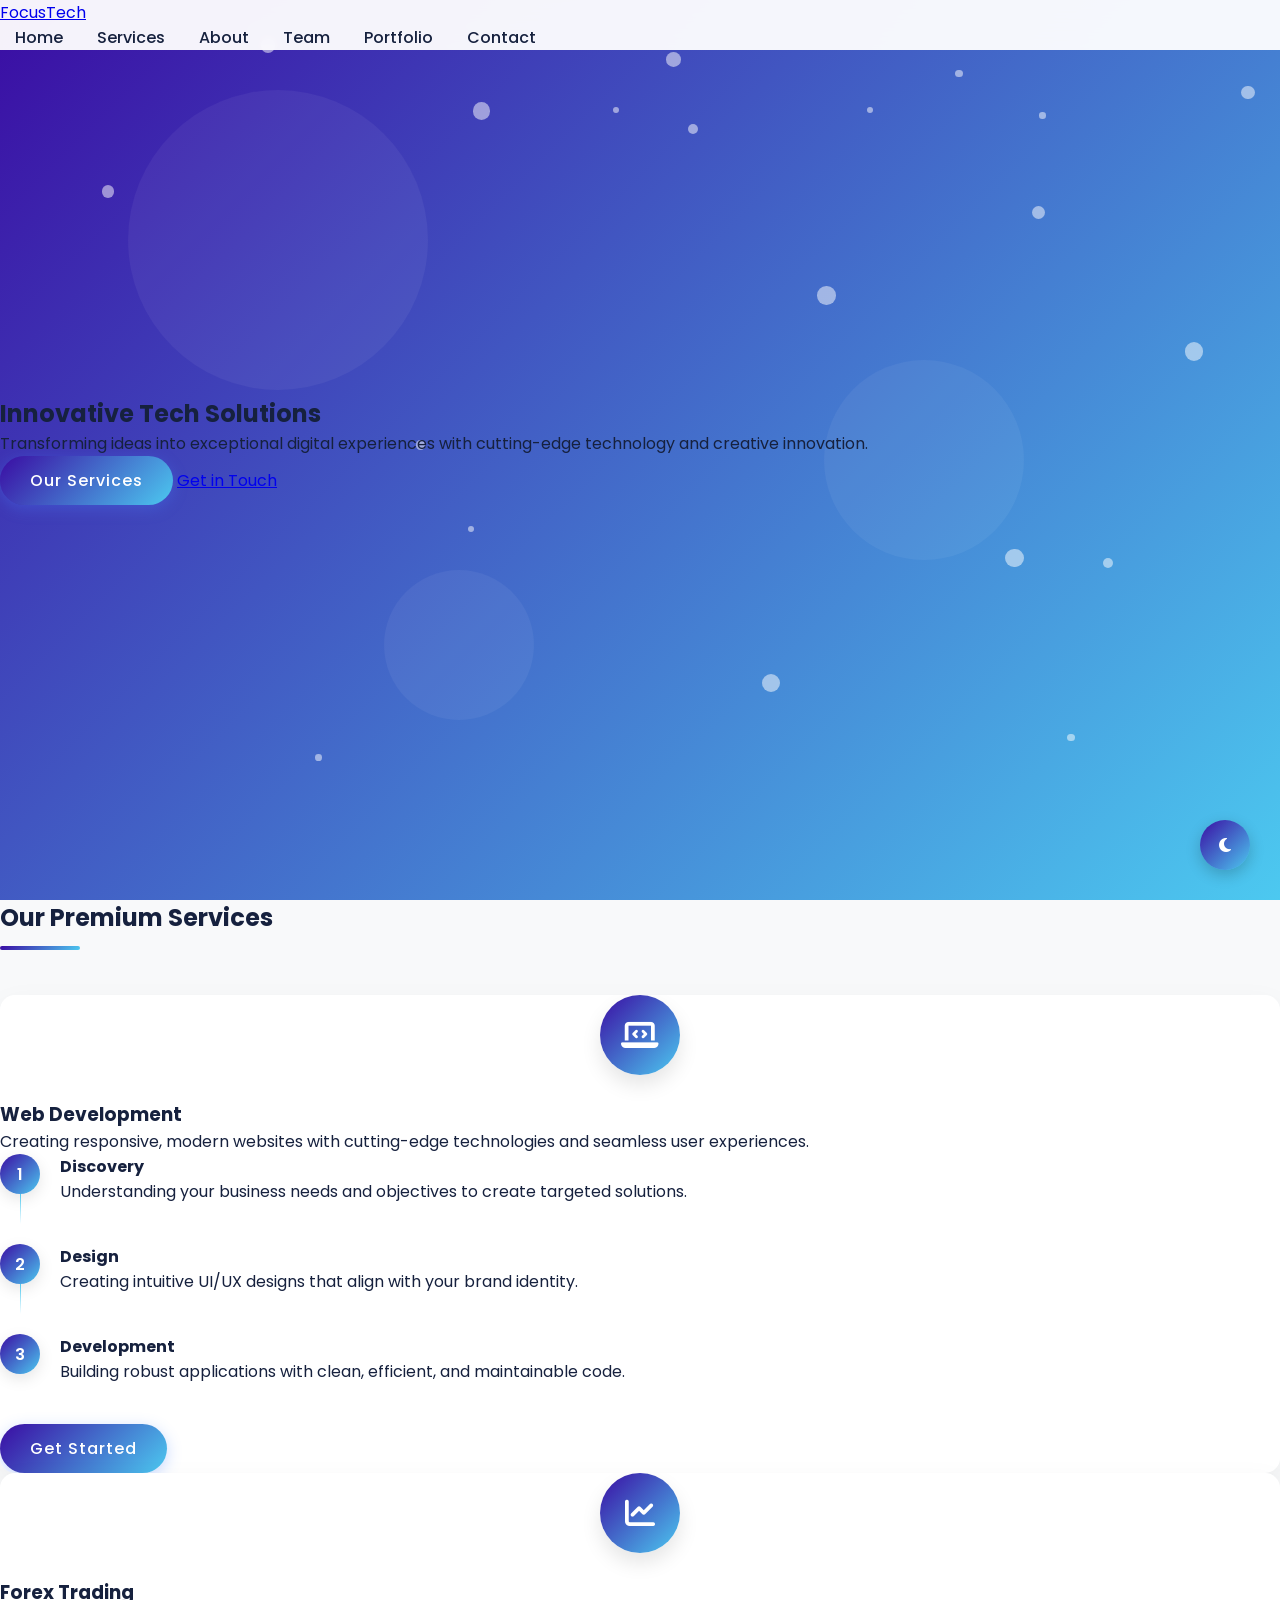
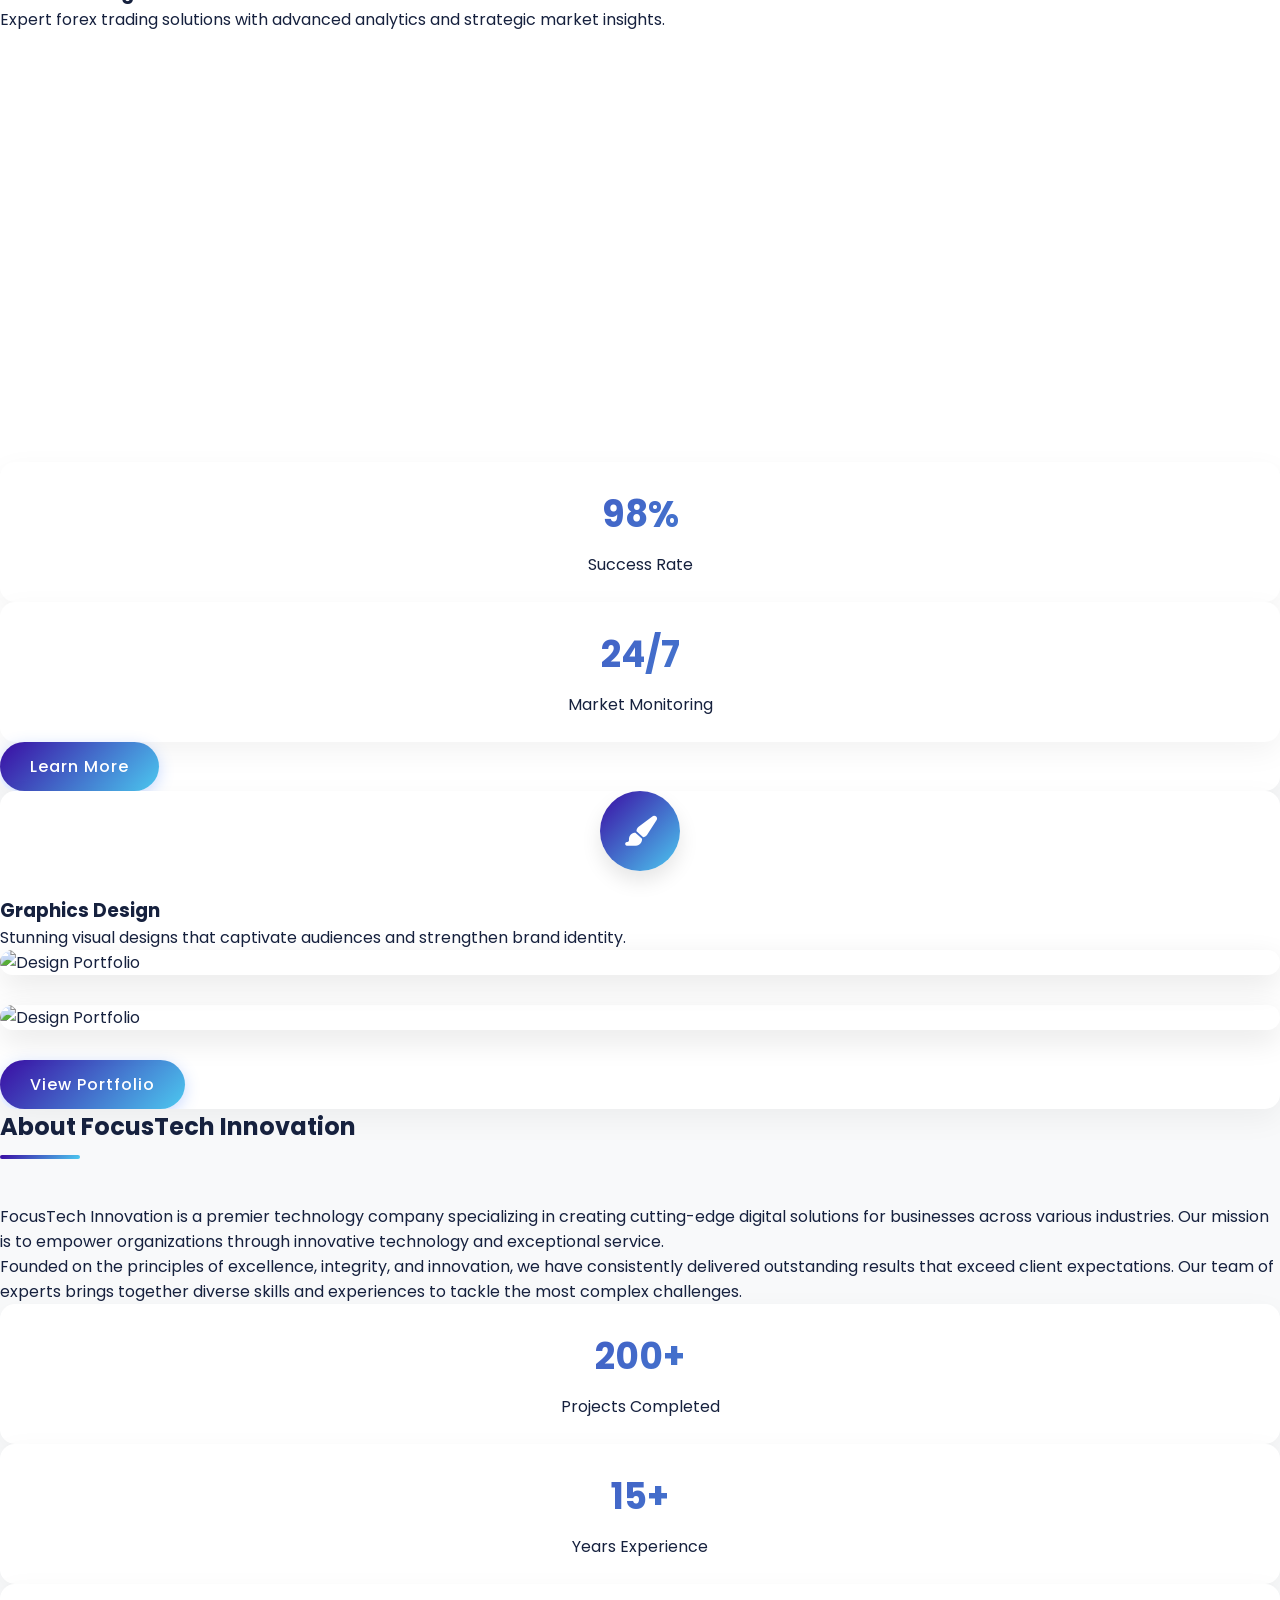
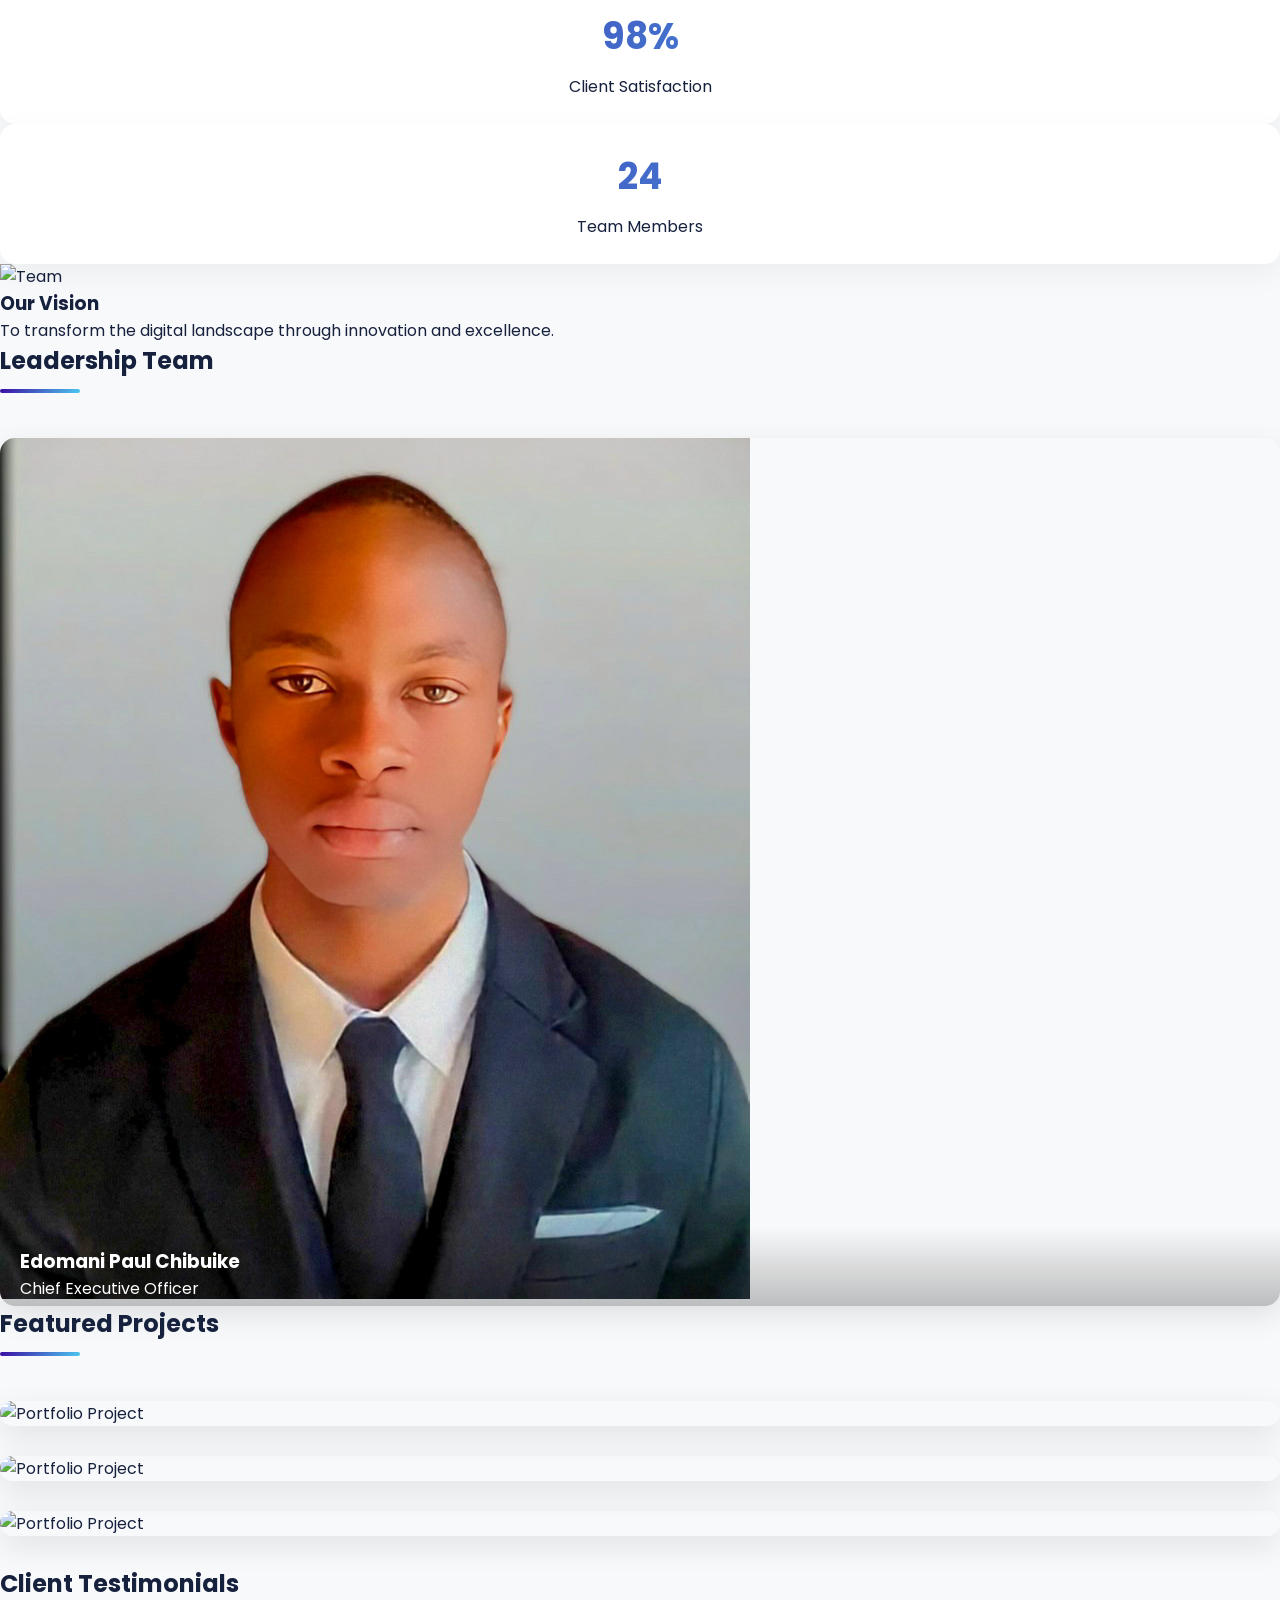
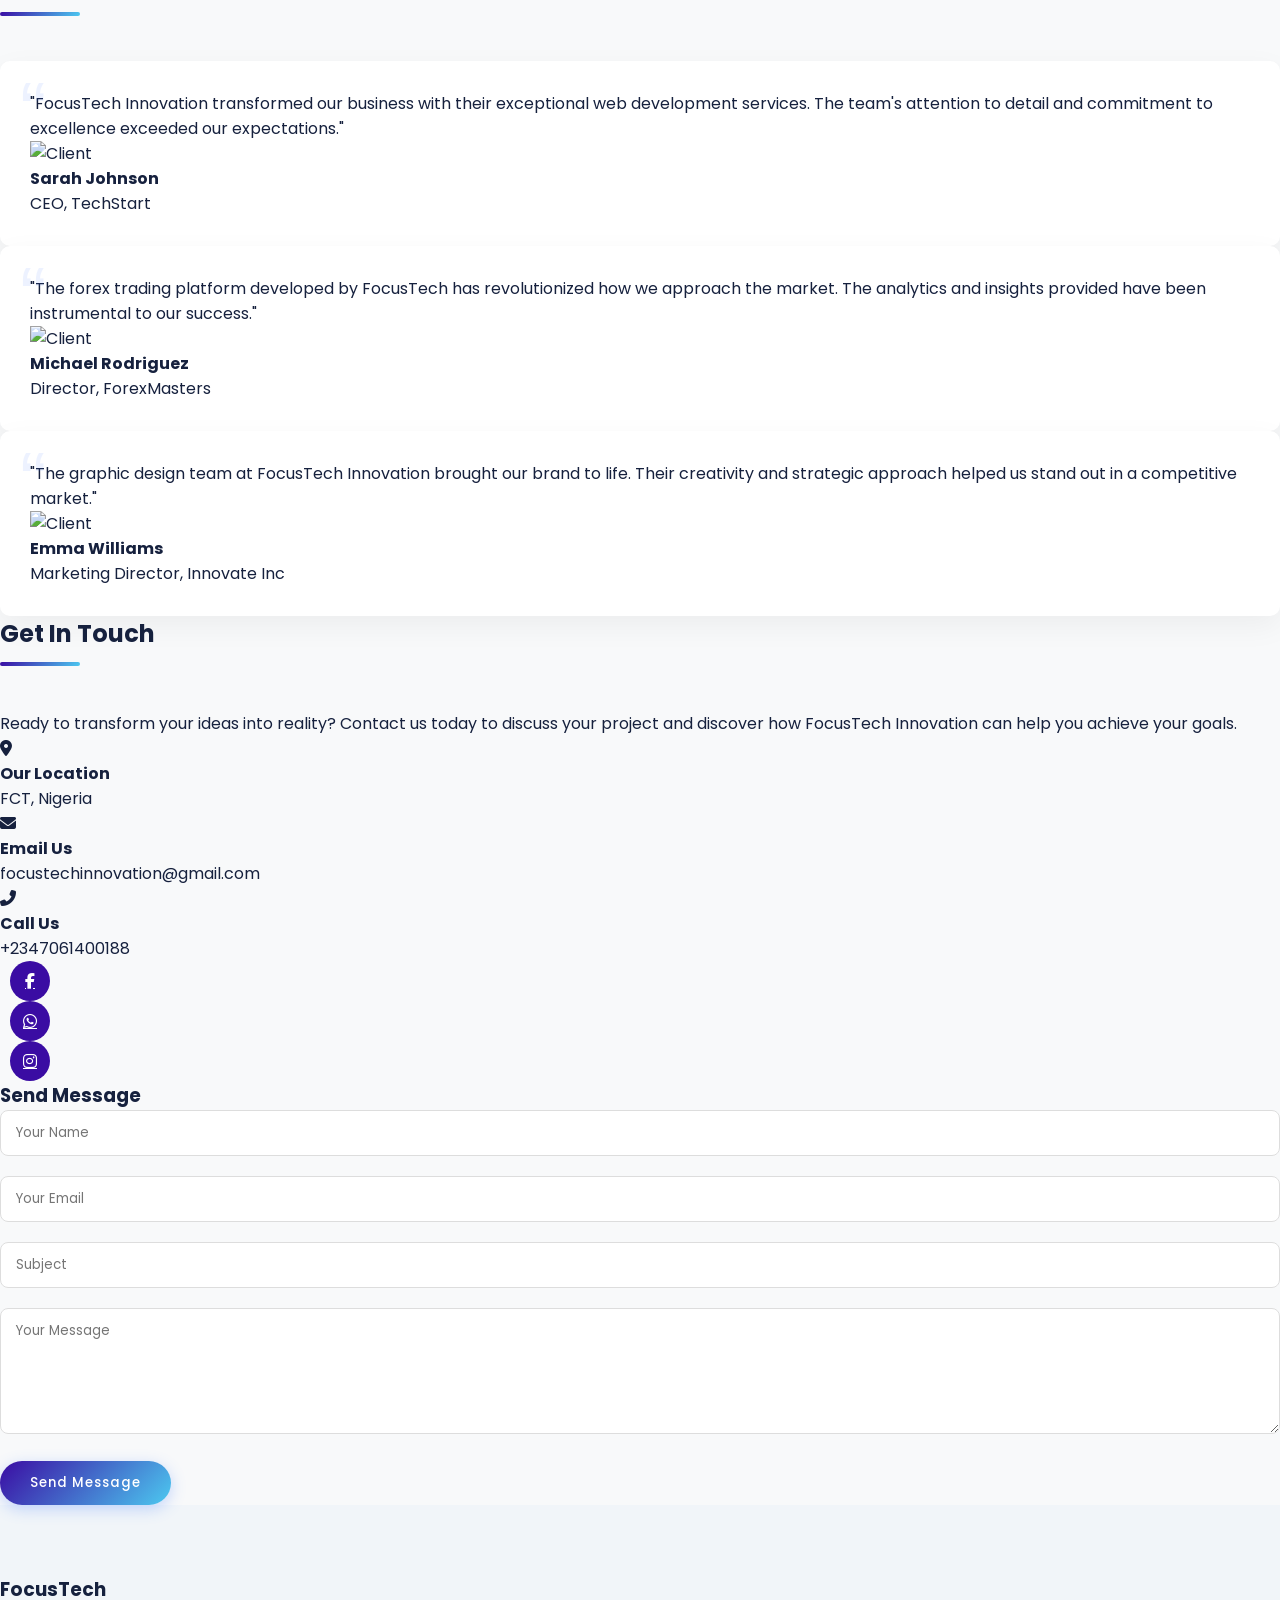
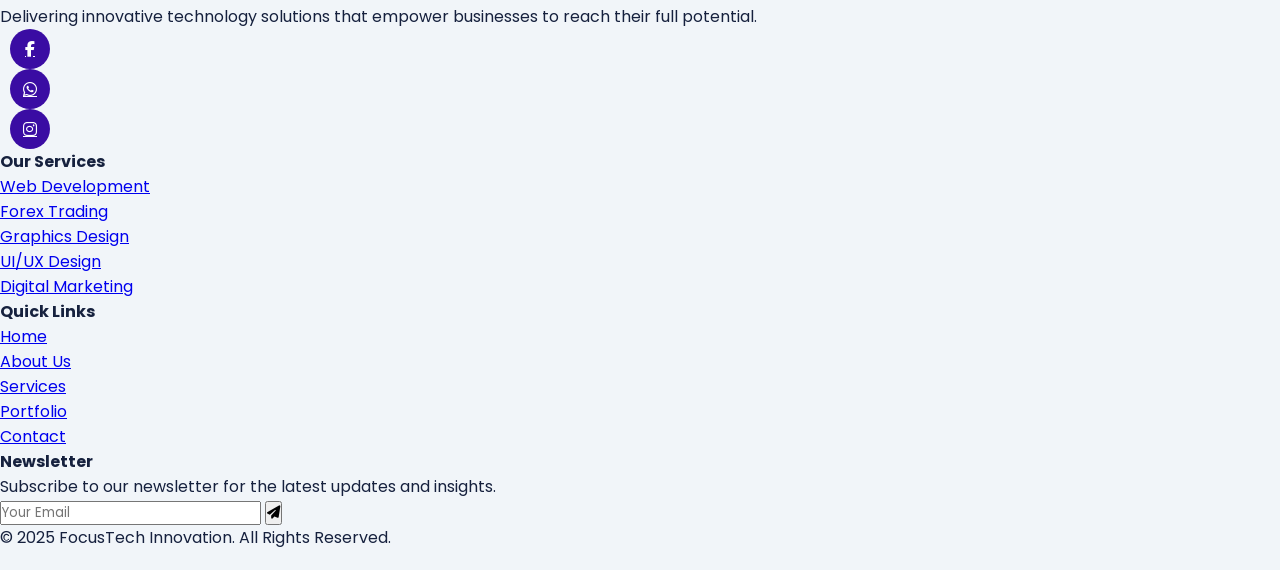
==== index.html @ 1fa25874 "Update index.html" ====
<!DOCTYPE html>
<html lang="en">
<head>
    <meta charset="UTF-8">
    <meta name="viewport" content="width=device-width, initial-scale=1.0">
    <title>FocusTech Innovation | Advanced Web Solutions | Forex Trading | Premium Graphics</title>
    <link href="https://cdn.jsdelivr.net/npm/tailwindcss@2.2.19/dist/tailwind.min.css" rel="stylesheet">
    <link rel="stylesheet" href="https://cdn.jsdelivr.net/npm/@fortawesome/fontawesome-free@6.4.0/css/all.min.css">
    <link rel="stylesheet" href="https://cdn.jsdelivr.net/npm/aos@2.3.4/dist/aos.css">
    <link href="https://fonts.googleapis.com/css2?family=Poppins:wght@300;400;500;600;700&display=swap" rel="stylesheet">
    <script src="https://cdn.jsdelivr.net/npm/chart.js"></script>
    <script src="https://cdn.jsdelivr.net/npm/gsap@3.12.1/dist/gsap.min.js"></script>
    <script src="https://cdn.jsdelivr.net/npm/gsap@3.12.1/dist/ScrollTrigger.min.js"></script>
    <script src="https://cdn.jsdelivr.net/npm/aos@2.3.4/dist/aos.js"></script>
    
     <script src="https://cdn.emailjs.com/dist/email.min.js"></script>
  <script>
    (function(){
      emailjs.init("VajKKCPMs4Bz3v3jl");
    })();
  </script>
  <script async src="https://www.googletagmanager.com/gtag/js?id=G-DD3Q2J3HVL"></script>
<script>
  window.dataLayer = window.dataLayer || [];
  function gtag(){dataLayer.push(arguments);}
  gtag('js', new Date());

  gtag('config', 'G-DD3Q2J3HVL');
</script>
   <script data-name="BMC-Widget" data-cfasync="false" src="https://cdnjs.buymeacoffee.com/1.0.0/widget.prod.min.js" data-id="CEOFocustech" data-description="Buy me a coffee!" data-message="I will really appreciate your cup of coffee" data-color="#FF5558FF" data-position="Right" data-x_margin="18" data-y_margin="15"></script>
    <style>
        :root {
            --primary-color: #3a0ca3;
            --secondary-color: #4cc9f0;
            --accent-color: #f72585;
            --dark-bg: #1a1a2e;
            --light-bg: #f8f9fa;
            --text-light: #f8f9fa;
            --text-dark: #16213e;
        }
        
        * {
            margin: 0;
            padding: 0;
            box-sizing: border-box;
            font-family: 'Poppins', sans-serif;
            scroll-behavior: smooth;
        }
        
        body {
            background-color: var(--light-bg);
            color: var(--text-dark);
            overflow-x: hidden;
        }
        
        .theme-dark {
            background-color: var(--dark-bg);
            color: var(--text-light);
        }

        .theme-dark .card {
            background-color: #232342;
            color: var(--text-light);
        }
        
        .theme-dark .navbar {
            background-color: rgba(26, 26, 46, 0.95);
        }
        
        .theme-dark .footer {
            background-color: #0f0f1a;
        }

        .navbar {
            background-color: rgba(255, 255, 255, 0.95);
            backdrop-filter: blur(10px);
            position: fixed;
            width: 100%;
            top: 0;
            z-index: 1000;
            transition: all 0.3s ease;
        }
        
        .navbar.scrolled {
            box-shadow: 0 5px 15px rgba(0, 0, 0, 0.1);
            padding: 0.5rem 0;
        }
        
        .nav-link {
            position: relative;
            text-decoration: none;
            color: inherit;
            margin: 0 15px;
            font-weight: 500;
            transition: all 0.3s ease;
        }
        
        .nav-link::after {
            content: '';
            position: absolute;
            width: 0;
            height: 2px;
            bottom: -5px;
            left: 0;
            background-color: var(--accent-color);
            transition: width 0.3s ease;
        }
        
        .nav-link:hover::after {
            width: 100%;
        }
        
        .hero {
            position: relative;
            height: 100vh;
            display: flex;
            align-items: center;
            overflow: hidden;
            background: linear-gradient(135deg, var(--primary-color), var(--secondary-color));
        }
        
        .hero-content {
            position: relative;
            z-index: 10;
        }
        
        .hero::before {
            content: '';
            position: absolute;
            top: 0;
            left: 0;
            width: 100%;
            height: 100%;
            background: url('https://images.unsplash.com/photo-1581472723648-909f4851d4ae?ixlib=rb-4.0.3&auto=format&fit=crop&w=1950&q=80') center/cover no-repeat;
            opacity: 0.2;
        }
        
        .hero-particles {
            position: absolute;
            width: 100%;
            height: 100%;
        }
        
        .particle {
            position: absolute;
            border-radius: 50%;
            background-color: rgba(255, 255, 255, 0.5);
            animation: float 15s infinite linear;
        }
        
        @keyframes float {
            0% { transform: translateY(0) translateX(0) rotate(0); }
            33% { transform: translateY(-100px) translateX(100px) rotate(120deg); }
            66% { transform: translateY(100px) translateX(-100px) rotate(240deg); }
            100% { transform: translateY(0) translateX(0) rotate(360deg); }
        }
        
        .btn-primary {
            background: linear-gradient(135deg, var(--primary-color), var(--secondary-color));
            color: white;
            padding: 12px 30px;
            border-radius: 30px;
            text-decoration: none;
            font-weight: 500;
            letter-spacing: 1px;
            transition: all 0.3s ease;
            display: inline-block;
            border: none;
            cursor: pointer;
            box-shadow: 0 4px 15px rgba(74, 128, 255, 0.3);
        }
        
        .btn-primary:hover {
            transform: translateY(-3px);
            box-shadow: 0 8px 20px rgba(74, 128, 255, 0.4);
        }
        
        .section-title {
            position: relative;
            margin-bottom: 60px;
            font-weight: 700;
        }
        
        .section-title::after {
            content: '';
            position: absolute;
            width: 80px;
            height: 4px;
            background: linear-gradient(135deg, var(--primary-color), var(--secondary-color));
            bottom: -15px;
            left: 0;
            border-radius: 2px;
        }
        
        .service-card {
            background: white;
            border-radius: 15px;
            overflow: hidden;
            transition: all 0.3s ease;
            box-shadow: 0 10px 30px rgba(0, 0, 0, 0.05);
            height: 100%;
        }
        
        .service-card:hover {
            transform: translateY(-10px);
            box-shadow: 0 15px 40px rgba(0, 0, 0, 0.1);
        }
        
        .service-icon {
            width: 80px;
            height: 80px;
            background: linear-gradient(135deg, var(--primary-color), var(--secondary-color));
            border-radius: 50%;
            display: flex;
            align-items: center;
            justify-content: center;
            margin: 0 auto;
            margin-bottom: 25px;
            color: white;
            font-size: 30px;
            box-shadow: 0 10px 20px rgba(0, 0, 0, 0.1);
        }
        
        .theme-dark .service-card {
            background: #232342;
            color: white;
        }
        
        .team-member {
            position: relative;
            border-radius: 15px;
            overflow: hidden;
            box-shadow: 0 10px 30px rgba(0, 0, 0, 0.1);
        }
        
        .team-details {
            position: absolute;
            bottom: 0;
            left: 0;
            width: 100%;
            padding: 20px;
            background: linear-gradient(to top, rgba(0, 0, 0, 0.8), transparent);
            color: white;
            transform: translateY(70%);
            transition: all 0.4s ease;
        }
        
        .team-member:hover .team-details {
            transform: translateY(0);
        }
        
        .testimonial {
            background: white;
            border-radius: 10px;
            padding: 30px;
            box-shadow: 0 10px 30px rgba(0, 0, 0, 0.05);
            position: relative;
            transition: all 0.3s ease;
        }
        
        .theme-dark .testimonial {
            background: #232342;
            color: white;
        }
        
        .testimonial:hover {
            transform: translateY(-5px);
            box-shadow: 0 15px 40px rgba(0, 0, 0, 0.1);
        }
        
        .testimonial::before {
            content: '\201C';
            position: absolute;
            top: 10px;
            left: 20px;
            font-size: 80px;
            color: rgba(74, 128, 255, 0.1);
            font-family: sans-serif;
            line-height: 1;
        }
        
        .contact-form input,
        .contact-form textarea {
            width: 100%;
            padding: 12px 15px;
            border: 1px solid #ddd;
            border-radius: 8px;
            margin-bottom: 20px;
            transition: all 0.3s ease;
        }
        
        .theme-dark .contact-form input,
        .theme-dark .contact-form textarea {
            background: #232342;
            border-color: #393963;
            color: var(--text-light);
        }
        
        .contact-form input:focus,
        .contact-form textarea:focus {
            border-color: var(--secondary-color);
            box-shadow: 0 0 0 3px rgba(74, 128, 255, 0.1);
            outline: none;
        }
        
        .footer {
            background-color: #f1f5f9;
            padding: 70px 0 20px;
        }
        
        .social-icon {
            width: 40px;
            height: 40px;
            border-radius: 50%;
            background: var(--primary-color);
            color: white;
            display: flex;
            align-items: center;
            justify-content: center;
            margin: 0 10px;
            transition: all 0.3s ease;
        }
        
        .social-icon:hover {
            transform: translateY(-3px);
            background: var(--secondary-color);
        }
        
        .chart-container {
            position: relative;
            height: 400px;
            width: 100%;
            margin-bottom: 30px;
        }
        
        .stat-card {
            background: white;
            border-radius: 15px;
            padding: 25px;
            text-align: center;
            box-shadow: 0 10px 30px rgba(0, 0, 0, 0.05);
            transition: all 0.3s ease;
        }
        
        .theme-dark .stat-card {
            background: #232342;
            color: white;
        }
        
        .stat-card:hover {
            transform: translateY(-5px);
            box-shadow: 0 15px 40px rgba(0, 0, 0, 0.1);
        }
        
        .stat-number {
            font-size: 36px;
            font-weight: 700;
            margin-bottom: 10px;
            background: linear-gradient(135deg, var(--primary-color), var(--secondary-color));
            -webkit-background-clip: text;
            color: transparent;
        }
        
        .portfolio-item {
            position: relative;
            overflow: hidden;
            border-radius: 15px;
            margin-bottom: 30px;
            box-shadow: 0 10px 30px rgba(0, 0, 0, 0.1);
        }
        
        .portfolio-overlay {
            position: absolute;
            top: 0;
            left: 0;
            width: 100%;
            height: 100%;
            background: rgba(58, 12, 163, 0.85);
            display: flex;
            align-items: center;
            justify-content: center;
            flex-direction: column;
            opacity: 0;
            transition: all 0.4s ease;
        }
        
        .portfolio-item:hover .portfolio-overlay {
            opacity: 1;
        }
        
        .portfolio-item img {
            transition: all 0.4s ease;
        }
        
        .portfolio-item:hover img {
            transform: scale(1.1);
        }
        
        .theme-toggle {
            position: fixed;
            bottom: 30px;
            right: 30px;
            width: 50px;
            height: 50px;
            border-radius: 50%;
            background: linear-gradient(135deg, var(--primary-color), var(--secondary-color));
            display: flex;
            align-items: center;
            justify-content: center;
            color: white;
            cursor: pointer;
            box-shadow: 0 5px 15px rgba(0, 0, 0, 0.2);
            z-index: 100;
            transition: all 0.3s ease;
        }
        
        .theme-toggle:hover {
            transform: scale(1.1);
        }
        
        .progress-container {
            width: 100%;
            height: 3px;
            background: transparent;
            position: fixed;
            top: 0;
            z-index: 1001;
        }
        
        .progress-bar {
            height: 3px;
            background: linear-gradient(90deg, var(--primary-color), var(--accent-color));
            width: 0%;
        }
        
        .mobile-menu-btn {
            display: none;
            flex-direction: column;
            cursor: pointer;
            z-index: 1001;
        }
        
        .bar {
            width: 25px;
            height: 3px;
            background-color: var(--text-dark);
            margin: 3px 0;
            transition: all 0.3s ease;
        }
        
        .theme-dark .bar {
            background-color: var(--text-light);
        }
        
        @media (max-width: 768px) {
            .mobile-menu-btn {
                display: flex;
            }
            
            .navbar-menu {
                position: fixed;
                top: 0;
                right: -100%;
                width: 80%;
                height: 100vh;
                background-color: white;
                flex-direction: column;
                align-items: flex-start;
                padding: 100px 30px;
                transition: all 0.4s ease;
                box-shadow: -5px 0 15px rgba(0, 0, 0, 0.1);
            }
            
            .theme-dark .navbar-menu {
                background-color: #1a1a2e;
            }
            
            .navbar-menu.active {
                right: 0;
            }
            
            .nav-link {
                margin: 15px 0;
            }
            
            .mobile-menu-btn.active .bar:nth-child(1) {
                transform: translateY(9px) rotate(45deg);
            }
            
            .mobile-menu-btn.active .bar:nth-child(2) {
                opacity: 0;
            }
            
            .mobile-menu-btn.active .bar:nth-child(3) {
                transform: translateY(-9px) rotate(-45deg);
            }
        }
        
        .process-step {
            position: relative;
            padding-left: 60px;
            margin-bottom: 40px;
        }
        
        .step-number {
            position: absolute;
            left: 0;
            top: 0;
            width: 40px;
            height: 40px;
            background: linear-gradient(135deg, var(--primary-color), var(--secondary-color));
            border-radius: 50%;
            display: flex;
            align-items: center;
            justify-content: center;
            color: white;
            font-weight: 600;
            box-shadow: 0 5px 15px rgba(0, 0, 0, 0.1);
        }
        
        .process-step::after {
            content: '';
            position: absolute;
            left: 20px;
            top: 40px;
            height: calc(100% - 20px);
            width: 1px;
            background: linear-gradient(to bottom, var(--secondary-color), transparent);
        }
        
        .process-step:last-child::after {
            display: none;
        }
        
        .animated-bg {
            position: absolute;
            top: 0;
            left: 0;
            width: 100%;
            height: 100%;
            overflow: hidden;
            z-index: 1;
        }
        
        .circle {
            position: absolute;
            border-radius: 50%;
            background: rgba(255, 255, 255, 0.05);
            animation: move 25s infinite alternate;
        }
        
        @keyframes move {
            0% { transform: translate(0, 0); }
            100% { transform: translate(100px, -100px); }
        }
        
        .typed-cursor {
            opacity: 1;
            animation: typedjsBlink 0.7s infinite;
        }
        
        @keyframes typedjsBlink {
            50% { opacity: 0.0; }
        }
    </style>
</head>
<body>
    <div class="progress-container">
        <div class="progress-bar" id="progress-bar"></div>
    </div>
    
    <nav class="navbar py-4">
        <div class="container mx-auto flex justify-between items-center px-4">
            <a href="#" class="text-3xl font-bold flex items-center">
                <span class="text-primary-color">Focus</span><span class="text-accent-color">Tech</span>
            </a>
            
            <div class="mobile-menu-btn">
                <div class="bar"></div>
                <div class="bar"></div>
                <div class="bar"></div>
            </div>
            
            <div class="navbar-menu flex items-center">
                <a href="#home" class="nav-link">Home</a>
                <a href="#services" class="nav-link">Services</a>
                <a href="#about" class="nav-link">About</a>
                <a href="#team" class="nav-link">Team</a>
                <a href="#portfolio" class="nav-link">Portfolio</a>
                <a href="#contact" class="nav-link">Contact</a>
            </div>
        </div>
    </nav>
    
    <section id="home" class="hero">
        <div class="animated-bg">
            <div class="circle" style="width: 300px; height: 300px; top: 10%; left: 10%;"></div>
            <div class="circle" style="width: 200px; height: 200px; top: 40%; right: 20%;"></div>
            <div class="circle" style="width: 150px; height: 150px; bottom: 20%; left: 30%;"></div>
        </div>
        
        <div class="hero-particles" id="particles"></div>
        
        <div class="container mx-auto px-4">
            <div class="hero-content">
                <h1 class="text-5xl md:text-7xl font-bold text-white mb-6" data-aos="fade-up">
                    <span id="typed-text">Innovative Tech Solutions</span>
                </h1>
                <p class="text-xl md:text-2xl text-white mb-8 max-w-xl" data-aos="fade-up" data-aos-delay="200">
                    Transforming ideas into exceptional digital experiences with cutting-edge technology and creative innovation.
                </p>
                <div data-aos="fade-up" data-aos-delay="400">
                    <a href="#services" class="btn-primary mr-4">Our Services</a>
                    <a href="#contact" class="text-white underline">Get in Touch</a>
                </div>
            </div>
        </div>
    </section>
    
    <section id="services" class="py-20">
        <div class="container mx-auto px-4">
            <h2 class="section-title text-3xl md:text-4xl" data-aos="fade-up">Our Premium Services</h2>
            
            <div class="grid grid-cols-1 md:grid-cols-3 gap-8 mt-12">
                <div class="service-card p-8" data-aos="fade-up">
                    <div class="service-icon">
                        <i class="fas fa-laptop-code"></i>
                    </div>
                    <h3 class="text-2xl font-semibold mb-4 text-center">Web Development</h3>
                    <p class="text-gray-600 mb-6 text-center">Creating responsive, modern websites with cutting-edge technologies and seamless user experiences.</p>
                    
                    <div class="process-steps mt-8">
                        <div class="process-step">
                            <div class="step-number">1</div>
                            <h4 class="text-xl font-medium mb-2">Discovery</h4>
                            <p class="text-gray-600">Understanding your business needs and objectives to create targeted solutions.</p>
                        </div>
                        
                        <div class="process-step">
                            <div class="step-number">2</div>
                            <h4 class="text-xl font-medium mb-2">Design</h4>
                            <p class="text-gray-600">Creating intuitive UI/UX designs that align with your brand identity.</p>
                        </div>
                        
                        <div class="process-step">
                            <div class="step-number">3</div>
                            <h4 class="text-xl font-medium mb-2">Development</h4>
                            <p class="text-gray-600">Building robust applications with clean, efficient, and maintainable code.</p>
                        </div>
                    </div>
                    
                    <div class="mt-8 text-center">
                        <a href="#contact" class="btn-primary">Get Started</a>
                    </div>
                </div>
                
                <div class="service-card p-8" data-aos="fade-up" data-aos-delay="200">
                    <div class="service-icon">
                        <i class="fas fa-chart-line"></i>
                    </div>
                    <h3 class="text-2xl font-semibold mb-4 text-center">Forex Trading</h3>
                    <p class="text-gray-600 mb-6 text-center">Expert forex trading solutions with advanced analytics and strategic market insights.</p>
                    
                    <div class="chart-container">
                        <canvas id="forexChart"></canvas>
                    </div>
                    
                    <div class="grid grid-cols-2 gap-4 mt-6 mb-8">
                        <div class="stat-card">
                            <div class="stat-number">98%</div>
                            <p class="text-gray-600">Success Rate</p>
                        </div>
                        
                        <div class="stat-card">
                            <div class="stat-number">24/7</div>
                            <p class="text-gray-600">Market Monitoring</p>
                        </div>
                    </div>
                    
                    <div class="mt-8 text-center">
                        <a href="#contact" class="btn-primary">Learn More</a>
                    </div>
                </div>
                
                <div class="service-card p-8" data-aos="fade-up" data-aos-delay="400">
                    <div class="service-icon">
                        <i class="fas fa-paint-brush"></i>
                    </div>
                    <h3 class="text-2xl font-semibold mb-4 text-center">Graphics Design</h3>
                    <p class="text-gray-600 mb-6 text-center">Stunning visual designs that captivate audiences and strengthen brand identity.</p>
                    
                    <div class="grid grid-cols-2 gap-4 mt-8">
                        <div class="portfolio-item">
                            <img src="https://images.unsplash.com/photo-1561070791-2526d30994b5?ixlib=rb-4.0.3&auto=format&fit=crop&w=800&q=80" alt="Design Portfolio" class="w-full h-40 object-cover">
                            <div class="portfolio-overlay">
                                <h4 class="text-white font-semibold">Brand Identity</h4>
                            </div>
                        </div>
                        
                        <div class="portfolio-item">
                            <img src="https://images.unsplash.com/photo-1626785774573-4b799315345d?ixlib=rb-4.0.3&auto=format&fit=crop&w=800&q=80" alt="Design Portfolio" class="w-full h-40 object-cover">
                            <div class="portfolio-overlay">
                                <h4 class="text-white font-semibold">UI/UX Design</h4>
                            </div>
                        </div>
                    </div>
                    
                    <div class="mt-8 text-center">
                        <a href="#contact" class="btn-primary">View Portfolio</a>
                    </div>
                </div>
            </div>
        </div>
    </section>
    
    <section id="about" class="py-20 bg-gray-50">
        <div class="container mx-auto px-4">
            <div class="grid grid-cols-1 md:grid-cols-2 gap-12 items-center">
                <div data-aos="fade-right">
                    <h2 class="section-title text-3xl md:text-4xl">About FocusTech Innovation</h2>
                    <p class="text-gray-600 my-6">
                        FocusTech Innovation is a premier technology company specializing in creating cutting-edge digital solutions for businesses across various industries. Our mission is to empower organizations through innovative technology and exceptional service.
                    </p>
                    <p class="text-gray-600 mb-6">
                        Founded on the principles of excellence, integrity, and innovation, we have consistently delivered outstanding results that exceed client expectations. Our team of experts brings together diverse skills and experiences to tackle the most complex challenges.
                    </p>
                    
                    <div class="grid grid-cols-2 gap-4 mt-8">
                        <div class="stat-card">
                            <div class="stat-number">200+</div>
                            <p class="text-gray-600">Projects Completed</p>
                        </div>
                        
                        <div class="stat-card">
                            <div class="stat-number">15+</div>
                            <p class="text-gray-600">Years Experience</p>
                        </div>
                        
                        <div class="stat-card">
                            <div class="stat-number">98%</div>
                            <p class="text-gray-600">Client Satisfaction</p>
                        </div>
                        
                        <div class="stat-card">
                            <div class="stat-number">24</div>
                            <p class="text-gray-600">Team Members</p>
                        </div>
                    </div>
                </div>
                
                <div class="relative" data-aos="fade-up">
                    <img src="https://images.unsplash.com/photo-1522071820081-009f0129c71c?ixlib=rb-4.0.3&auto=format&fit=crop&w=1950&q=80" alt="Team" class="rounded-lg shadow-xl w-full h-auto">
                    <div class="absolute -bottom-10 -left-10 bg-white p-6 rounded-lg shadow-lg" data-aos="fade-up" data-aos-delay="300">
                        <h3 class="text-2xl font-bold mb-2">Our Vision</h3>
                        <p class="text-gray-600">To transform the digital landscape through innovation and excellence.</p>
                    </div>
                </div>
            </div>
        </div>
    </section>
    <section id="team" class="py-20">
        <div class="container mx-auto px-4">
            <h2 class="section-title text-3xl md:text-4xl" data-aos="fade-up">Leadership Team</h2>
            
            <div class="mt-12 flex justify-center">
                <div class="team-member w-full max-w-sm" data-aos="fade-up">
                    <img src="ceo.jpg" alt="CEO" class="w-full h-auto">
                    <div class="team-details">
                        <h3 class="text-2xl font-bold">Edomani Paul Chibuike</h3>
                        <p class="text-lg text-gray-200 mb-4">Chief Executive Officer</p>
                        <p class="mb-4">
                            With over 15 years of experience in technology and business leadership, Edomani has led FocusTech Innovation to become an industry leader in tech solutions.
                        </p>
                        <div class="flex">
                            <a href="#" class="social-icon mr-3"><i class="fab fa-linkedin-in"></i></a>
                            <a href="#" class="social-icon mr-3"><i class="fab fa-twitter"></i></a>
                            <a href="#" class="social-icon"><i class="fas fa-envelope"></i></a>
                        </div>
                    </div>
                </div>
            </div>
        </div>
    </section>
    
    <section id="portfolio" class="py-20 bg-gray-50">
        <div class="container mx-auto px-4">
            <h2 class="section-title text-3xl md:text-4xl" data-aos="fade-up">Featured Projects</h2>
            
            <div class="grid grid-cols-1 md:grid-cols-3 gap-6 mt-12">
                <div class="portfolio-item" data-aos="fade-up">
                    <img src="https://images.unsplash.com/photo-1551650975-87deedd944c3?ixlib=rb-4.0.3&auto=format&fit=crop&w=1950&q=80" alt="Portfolio Project" class="w-full h-64 object-cover">
                    <div class="portfolio-overlay">
                        <h3 class="text-white text-2xl font-bold mb-2">E-Commerce Platform</h3>
                        <p class="text-white mb-4">Modern shopping experience with advanced features</p>
                        <a href="#" class="bg-white text-primary-color py-2 px-4 rounded-full">View Project</a>
                    </div>
                </div>
                
                <div class="portfolio-item" data-aos="fade-up" data-aos-delay="200">
                    <img src="https://images.unsplash.com/photo-1533750516457-a7f992034fec?ixlib=rb-4.0.3&auto=format&fit=crop&w=1950&q=80" alt="Portfolio Project" class="w-full h-64 object-cover">
                    <div class="portfolio-overlay">
                        <h3 class="text-white text-2xl font-bold mb-2">Forex Trading App</h3>
                        <p class="text-white mb-4">Real-time trading platform with analytics</p>
                        <a href="https://focus-forex.onrender.com" class="bg-white text-primary-color py-2 px-4 rounded-full">View Project</a>
                    </div>
                </div>
                
                <div class="portfolio-item" data-aos="fade-up" data-aos-delay="400">
                    <img src="https://images.unsplash.com/photo-1542744095-fcf48d80b0fd?ixlib=rb-4.0.3&auto=format&fit=crop&w=1950&q=80" alt="Portfolio Project" class="w-full h-64 object-cover">
                    <div class="portfolio-overlay">
                        <h3 class="text-white text-2xl font-bold mb-2">Brand Identity</h3>
                        <p class="text-white mb-4">Complete branding for tech startup</p>
                        <a href="#" class="bg-white text-primary-color py-2 px-4 rounded-full">View Project</a>
                    </div>
                </div>
            </div>
        </div>
    </section>
    
    <section id="testimonials" class="py-20">
        <div class="container mx-auto px-4">
            <h2 class="section-title text-3xl md:text-4xl" data-aos="fade-up">Client Testimonials</h2>
            
            <div class="grid grid-cols-1 md:grid-cols-3 gap-8 mt-12">
                <div class="testimonial" data-aos="fade-up">
                    <p class="text-gray-600 mb-6">
                        "FocusTech Innovation transformed our business with their exceptional web development services. The team's attention to detail and commitment to excellence exceeded our expectations."
                    </p>
                    <div class="flex items-center">
                        <img src="https://images.unsplash.com/photo-1494790108377-be9c29b29330?ixlib=rb-4.0.3&auto=format&fit=crop&w=100&q=80" alt="Client" class="w-12 h-12 rounded-full mr-4">
                        <div>
                            <h4 class="font-semibold">Sarah Johnson</h4>
                            <p class="text-gray-600">CEO, TechStart</p>
                        </div>
                    </div>
                </div>
                
                <div class="testimonial" data-aos="fade-up" data-aos-delay="200">
                    <p class="text-gray-600 mb-6">
                        "The forex trading platform developed by FocusTech has revolutionized how we approach the market. The analytics and insights provided have been instrumental to our success."
                    </p>
                    <div class="flex items-center">
                        <img src="https://images.unsplash.com/photo-1560250097-0b93528c311a?ixlib=rb-4.0.3&auto=format&fit=crop&w=100&q=80" alt="Client" class="w-12 h-12 rounded-full mr-4">
                        <div>
                            <h4 class="font-semibold">Michael Rodriguez</h4>
                            <p class="text-gray-600">Director, ForexMasters</p>
                        </div>
                    </div>
                </div>
                
                <div class="testimonial" data-aos="fade-up" data-aos-delay="400">
                    <p class="text-gray-600 mb-6">
                        "The graphic design team at FocusTech Innovation brought our brand to life. Their creativity and strategic approach helped us stand out in a competitive market."
                    </p>
                    <div class="flex items-center">
                        <img src="https://images.unsplash.com/photo-1573497019940-1c28c88b4f3e?ixlib=rb-4.0.3&auto=format&fit=crop&w=100&q=80" alt="Client" class="w-12 h-12 rounded-full mr-4">
                        <div>
                            <h4 class="font-semibold">Emma Williams</h4>
                            <p class="text-gray-600">Marketing Director, Innovate Inc</p>
                        </div>
                    </div>
                </div>
            </div>
        </div>
    </section>
    <section id="contact" class="py-20 bg-gray-50">
        <div class="container mx-auto px-4">
            <div class="grid grid-cols-1 md:grid-cols-2 gap-12">
                <div data-aos="fade-right">
                    <h2 class="section-title text-3xl md:text-4xl">Get In Touch</h2>
                    <p class="text-gray-600 my-6">
                        Ready to transform your ideas into reality? Contact us today to discuss your project and discover how FocusTech Innovation can help you achieve your goals.
                    </p>
                    
                    <div class="flex items-center mb-6">
                        <div class="w-12 h-12 rounded-full bg-primary-color flex items-center justify-center mr-4">
                            <i class="fas fa-map-marker-alt text-white"></i>
                        </div>
                        <div>
                            <h4 class="font-semibold">Our Location</h4>
                            <p class="text-gray-600">FCT, Nigeria</p>
                        </div>
                    </div>
                    
                    <div class="flex items-center mb-6">
                        <div class="w-12 h-12 rounded-full bg-primary-color flex items-center justify-center mr-4">
                            <i class="fas fa-envelope text-white"></i>
                        </div>
                        <div>
                            <h4 class="font-semibold">Email Us</h4>
                            <p class="text-gray-600">focustechinnovation@gmail.com</p>
                        </div>
                    </div>
                    
                    <div class="flex items-center mb-6">
                        <div class="w-12 h-12 rounded-full bg-primary-color flex items-center justify-center mr-4">
                            <i class="fas fa-phone-alt text-white"></i>
                        </div>
                        <div>
                            <h4 class="font-semibold">Call Us</h4>
                            <p class="text-gray-600">+2347061400188</p>
                        </div>
                    </div>
                    
                    <div class="flex mt-8">
                        <a href="https://www.facebook.com/profile.php?id=61563183089843" class="social-icon mr-4"><i class="fab fa-facebook-f"></i></a>
                  
                        <a href="https://wa.me/+2347061400188?text=Hello%20Sir%2C%20I%27m%20chatting%20from%20your%20Company%20Website%20Can%20you%20please%20provide%20more%20details%3F" class="social-icon mr-4"><i class="fa-brands fa-whatsapp"></i></a>
                        <a href="https://www.instagram.com/focuskid19?r=nametag" class="social-icon"><i class="fab fa-instagram"></i></a>
                    </div>
                </div>
                
                <div data-aos="fade-up">
                    <form id="contact-form" class="contact-form bg-white rounded-lg p-8 shadow-lg">
                        <h3 class="text-2xl font-semibold mb-6">Send Message</h3>
                        
                        <div class="mb-4">
                            <input type="text" placeholder="Your Name" required id="name" name="name" class="contact-input">
                        </div>
                        
                        <div class="mb-4">
                            <input type="email" placeholder="Your Email" required id="email" name="email" class="contact-input">
                        </div>
                        
                        <div class="mb-4">
                            <input type="text" placeholder="Subject" id="subject" name="subject"class="contact-input">
                        </div>
                        
                        <div class="mb-4">
                            <textarea rows="5" placeholder="Your Message" required id="message" name="message" class="contact-input"></textarea>
                        </div>
                        
                        <button type="submit" class="btn-primary w-full">Send Message</button>
                    </form>
                </div>
            </div>
        </div>
    </section>
    
    <footer class="footer">
        <div class="container mx-auto px-4">
            <div class="grid grid-cols-1 md:grid-cols-4 gap-8">
                <div>
                    <h3 class="text-2xl font-bold mb-6">FocusTech</h3>
                    <p class="text-gray-600 mb-6">
                        Delivering innovative technology solutions that empower businesses to reach their full potential.
                    </p>
                   <div class="flex mt-8">
                        <a href="https://www.facebook.com/profile.php?id=61563183089843" class="social-icon mr-4"><i class="fab fa-facebook-f"></i></a>
                  
                        <a href="https://wa.me/+2347061400188?text=Hello%20Sir%2C%20I%27m%20chatting%20from%20your%20Company%20Website%20Can%20you%20please%20provide%20more%20details%3F" class="social-icon mr-4"><i class="fa-brands fa-whatsapp"></i></a>
                        <a href="https://www.instagram.com/focuskid19?r=nametag" class="social-icon"><i class="fab fa-instagram"></i></a>
                    </div>
                </div>
                
                <div>
                    <h4 class="text-xl font-semibold mb-6">Our Services</h4>
                    <ul>
                        <li class="mb-3"><a href="#" class="text-gray-600 hover:text-accent-color transition-colors">Web Development</a></li>
                        <li class="mb-3"><a href="#" class="text-gray-600 hover:text-accent-color transition-colors">Forex Trading</a></li>
                        <li class="mb-3"><a href="#" class="text-gray-600 hover:text-accent-color transition-colors">Graphics Design</a></li>
                        <li class="mb-3"><a href="#" class="text-gray-600 hover:text-accent-color transition-colors">UI/UX Design</a></li>
                        <li><a href="#" class="text-gray-600 hover:text-accent-color transition-colors">Digital Marketing</a></li>
                    </ul>
                </div>
                
                <div>
                    <h4 class="text-xl font-semibold mb-6">Quick Links</h4>
                    <ul>
                        <li class="mb-3"><a href="#home" class="text-gray-600 hover:text-accent-color transition-colors">Home</a></li>
                        <li class="mb-3"><a href="#about" class="text-gray-600 hover:text-accent-color transition-colors">About Us</a></li>
                        <li class="mb-3"><a href="#services" class="text-gray-600 hover:text-accent-color transition-colors">Services</a></li>
                        <li class="mb-3"><a href="#portfolio" class="text-gray-600 hover:text-accent-color transition-colors">Portfolio</a></li>
                        <li><a href="#contact" class="text-gray-600 hover:text-accent-color transition-colors">Contact</a></li>
                    </ul>
                </div>
                
                <div>
                    <h4 class="text-xl font-semibold mb-6">Newsletter</h4>
                    <p class="text-gray-600 mb-6">Subscribe to our newsletter for the latest updates and insights.</p>
                    <form>
                        <div class="flex">
                            <input type="email" placeholder="Your Email" class="p-3 rounded-l border border-gray-300 w-full focus:outline-none focus:border-secondary-color">
                            <button type="submit" class="bg-primary-color text-white p-3 rounded-r hover:bg-secondary-color transition-colors">
                                <i class="fas fa-paper-plane"></i>
                            </button>
                        </div>
                    </form>
                </div>
            </div>
            
            <div class="border-t border-gray-200 mt-12 pt-8 text-center">
                <p class="text-gray-600">&copy; 2025 FocusTech Innovation. All Rights Reserved.</p>
            </div>
        </div>
    </footer>
    
    <div class="theme-toggle" id="theme-toggle">
        <i class="fas fa-moon"></i>
    </div>
    
    
    <script src="script.js"></script>
      <script>
    document.getElementById("contact-form").addEventListener("submit", function(e) {
      e.preventDefault();

      emailjs.sendForm('service_5yl70s8', 'template_5r7sjrt', this)
        .then(function(response) {
          alert("Message sent successfully!");
        }, function(error) {
          alert("Failed to send message: " + error.text);
        });
    });
  </script>
  
</body>
</html>
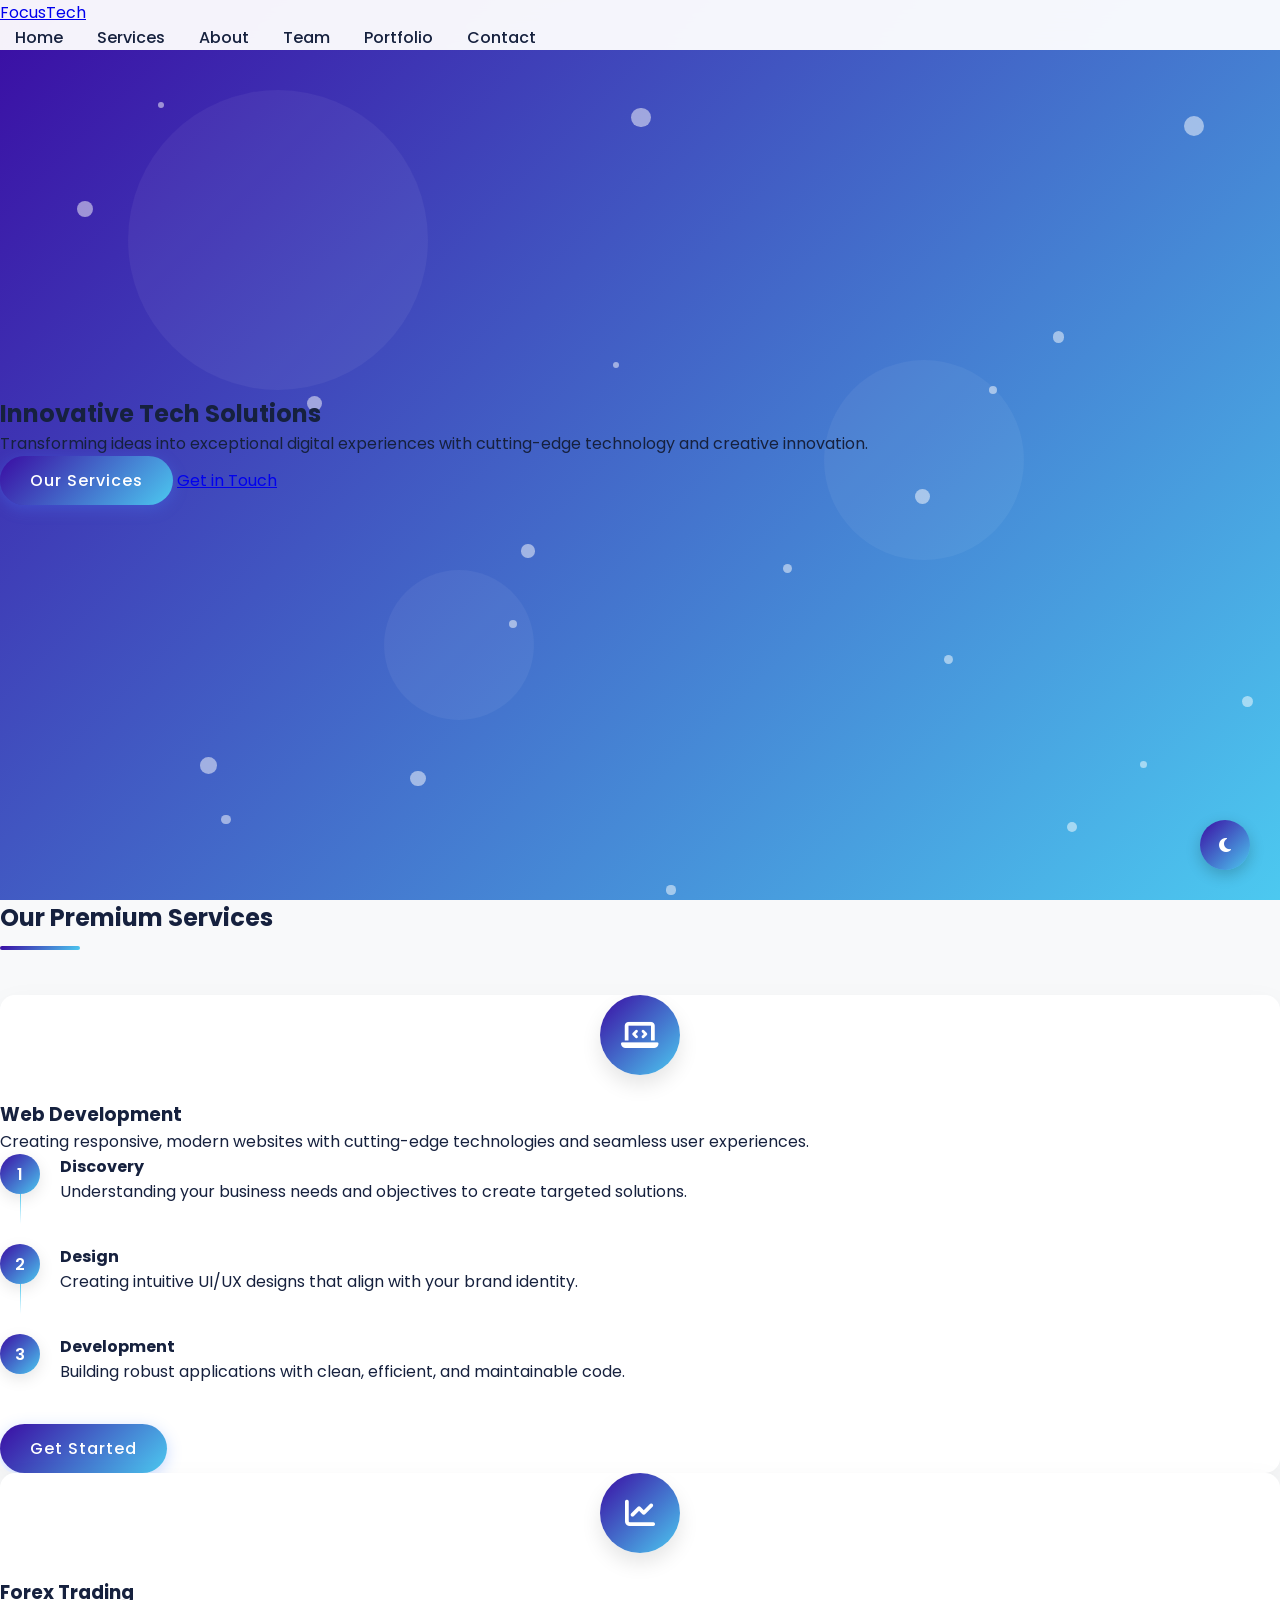
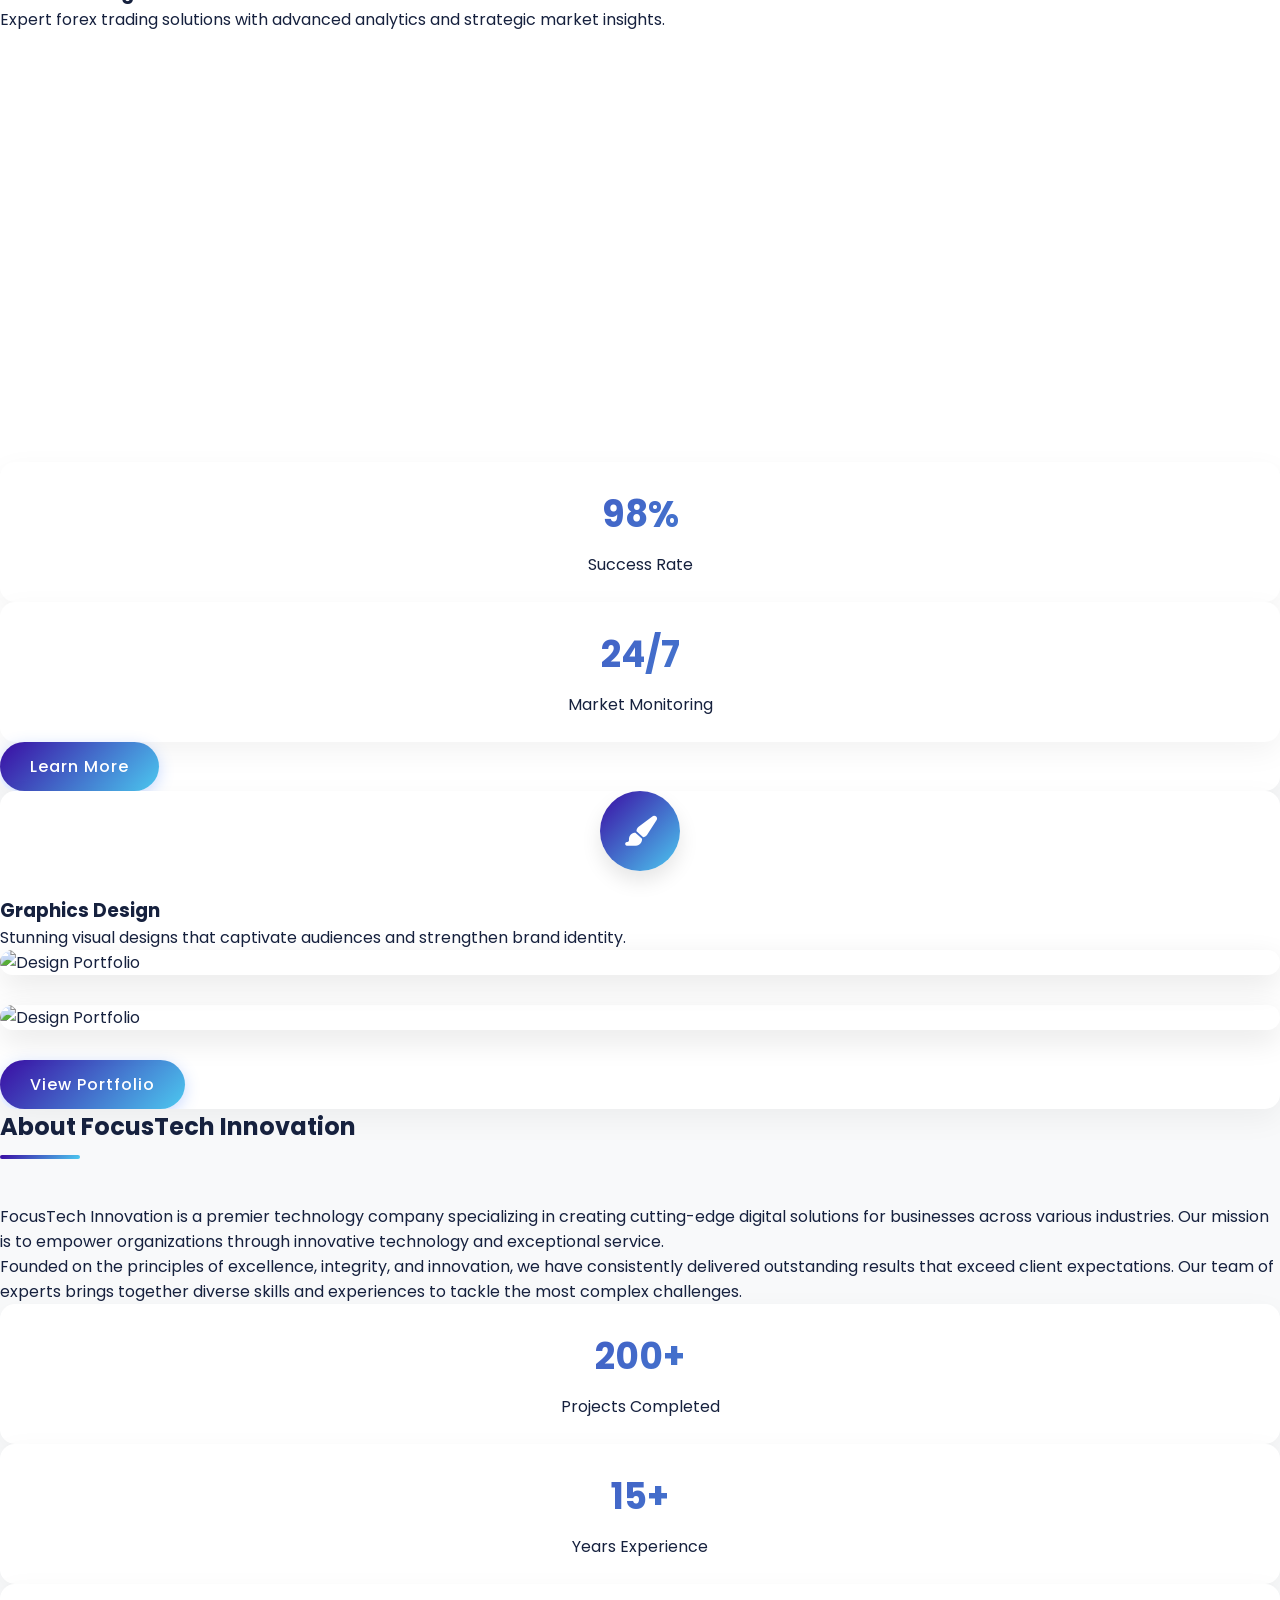
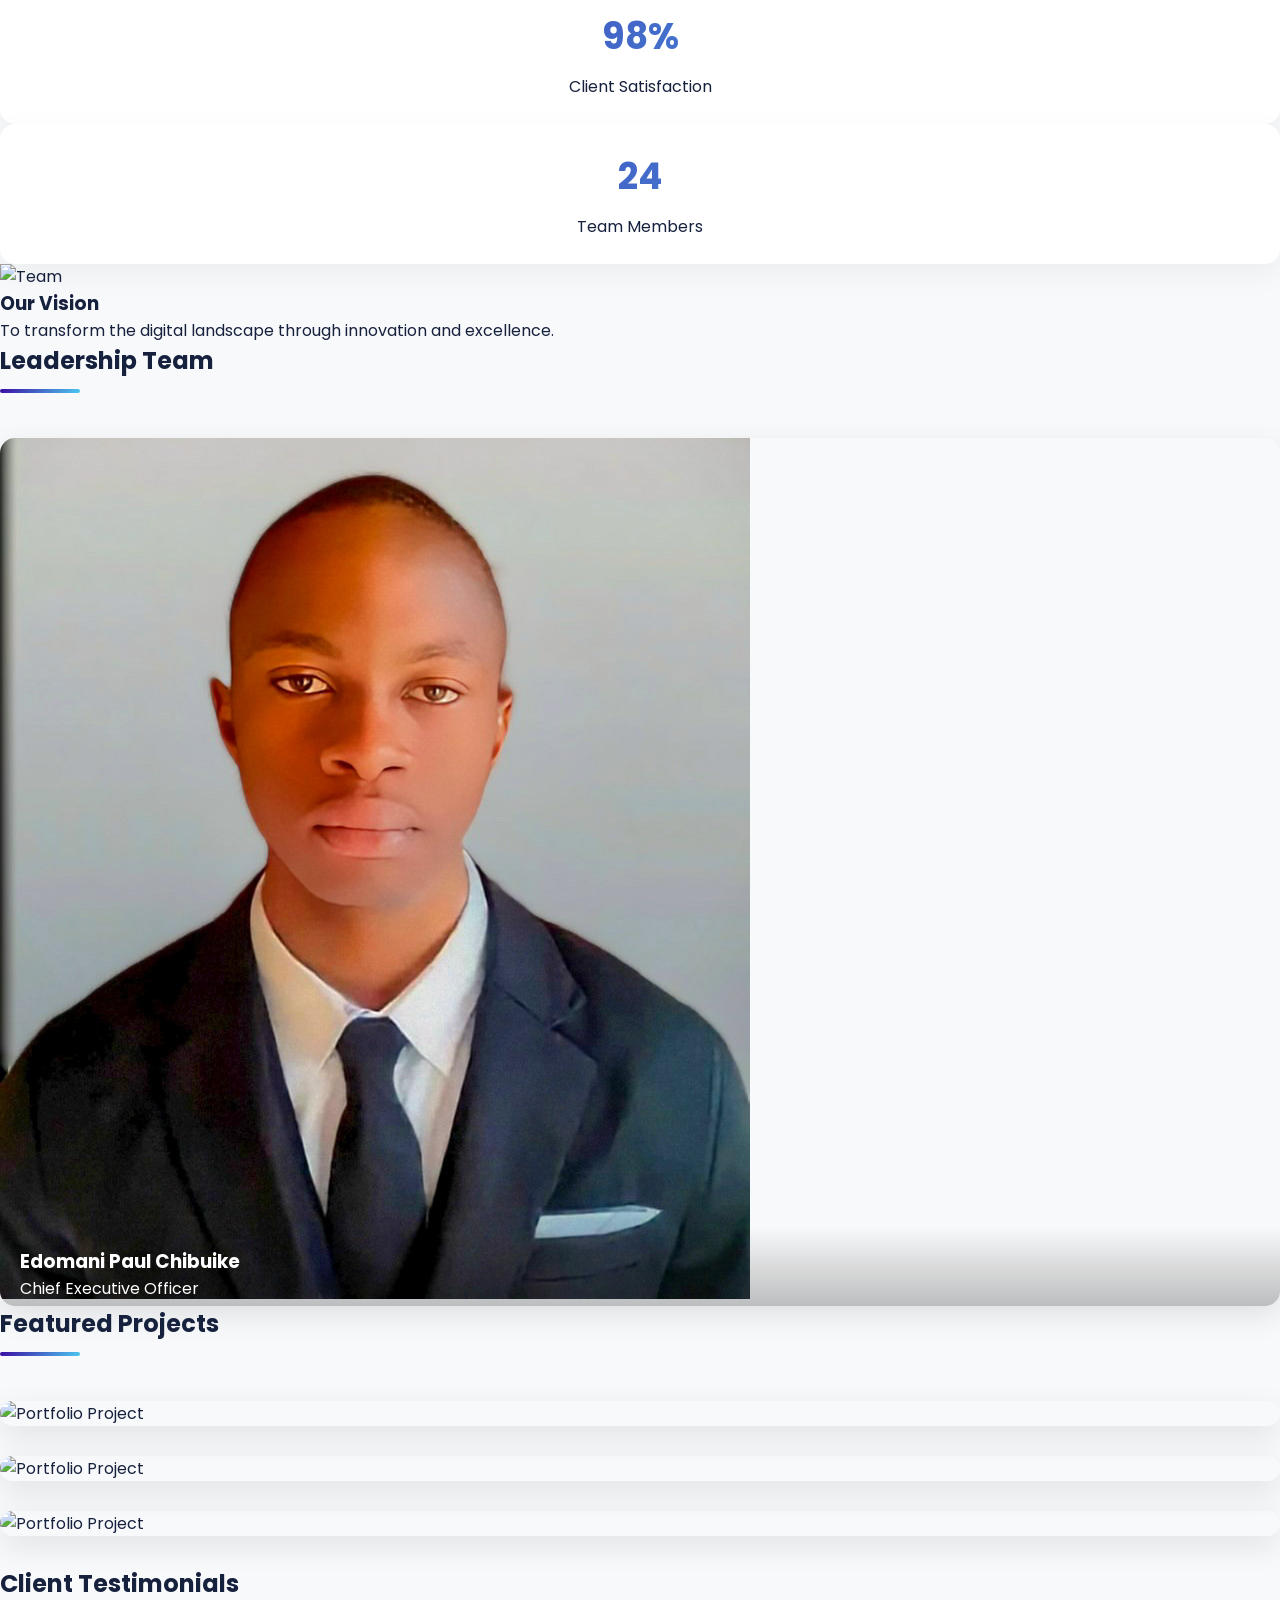
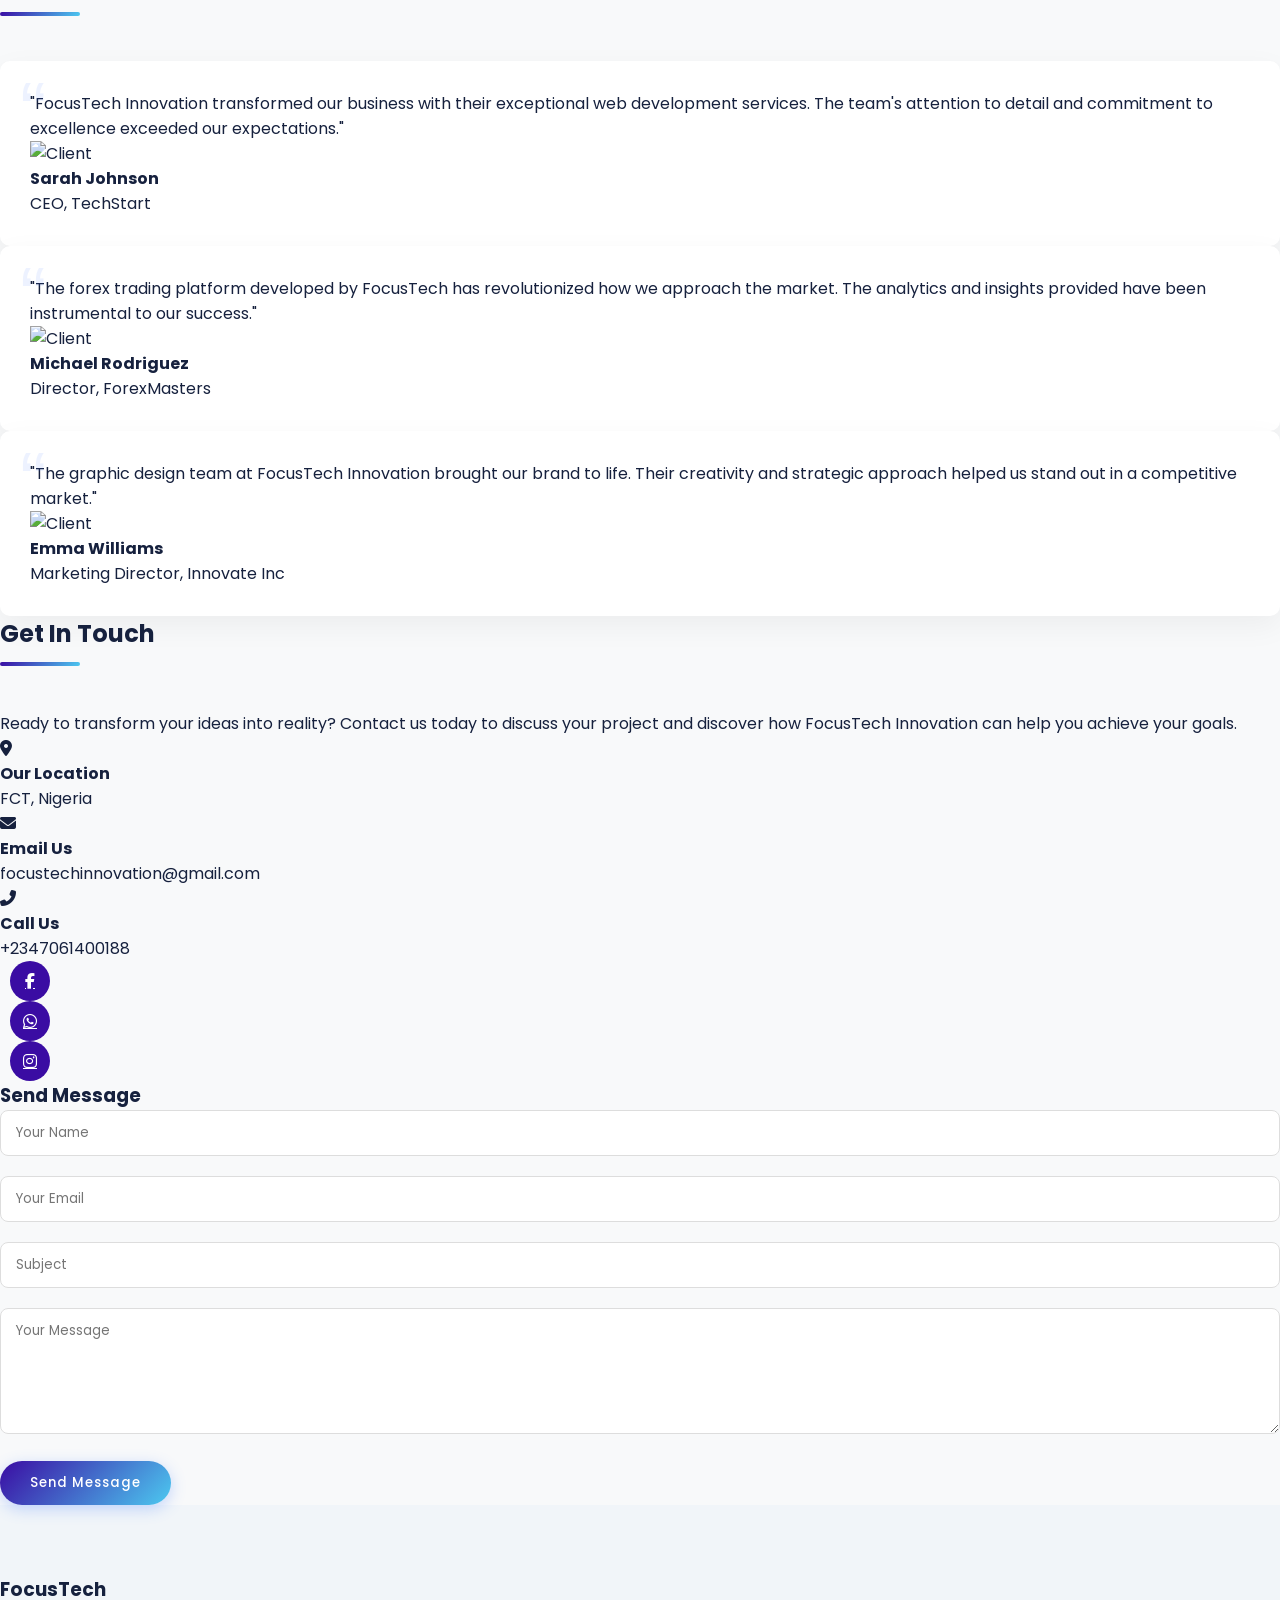
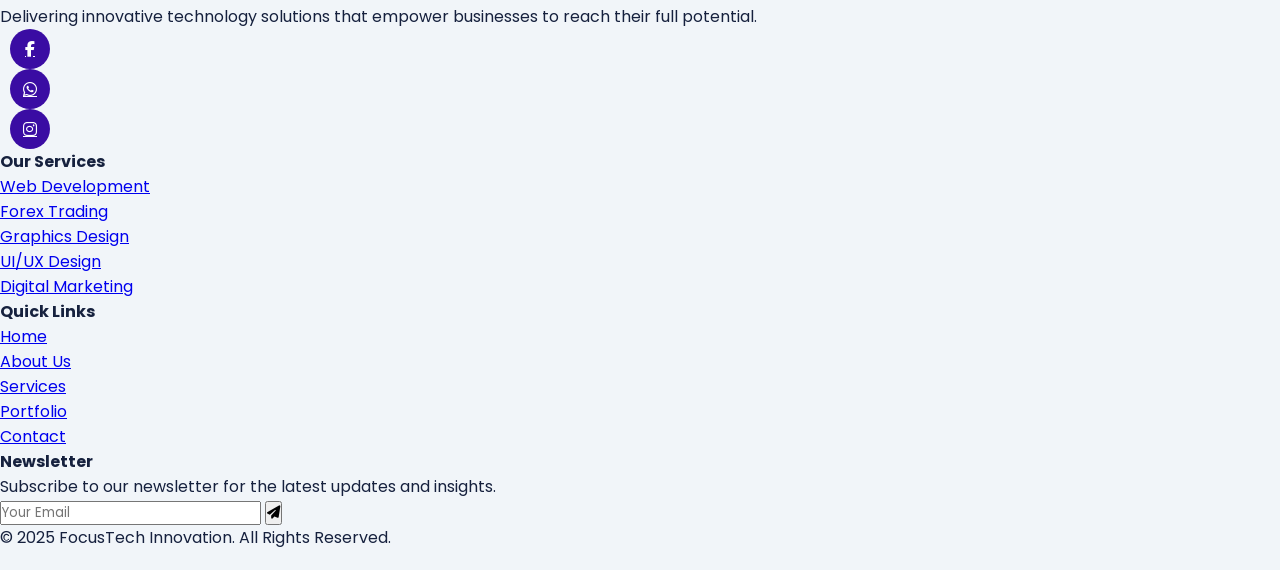
==== commit 9cd07bb1: "Update index.html" ====
--- a/index.html
+++ b/index.html
@@ -27,7 +27,7 @@
 
   gtag('config', 'G-DD3Q2J3HVL');
 </script>
-   <script data-name="BMC-Widget" data-cfasync="false" src="https://cdnjs.buymeacoffee.com/1.0.0/widget.prod.min.js" data-id="CEOFocustech" data-description="Buy me a coffee!" data-message="I will really appreciate your cup of coffee" data-color="#FF5558FF" data-position="Right" data-x_margin="18" data-y_margin="15"></script>
+   <script data-name="BMC-Widget" data-cfasync="false" src="https://cdnjs.buymeacoffee.com/1.0.0/widget.prod.min.js" data-id="CEOFocustech" data-description="Buy me a coffee!" data-message="I will really appreciate your cup of coffee" data-color="#FF5558FF" data-position="Right" data-x_margin="18" data-y_margin="40"></script>
     <style>
         :root {
             --primary-color: #3a0ca3;
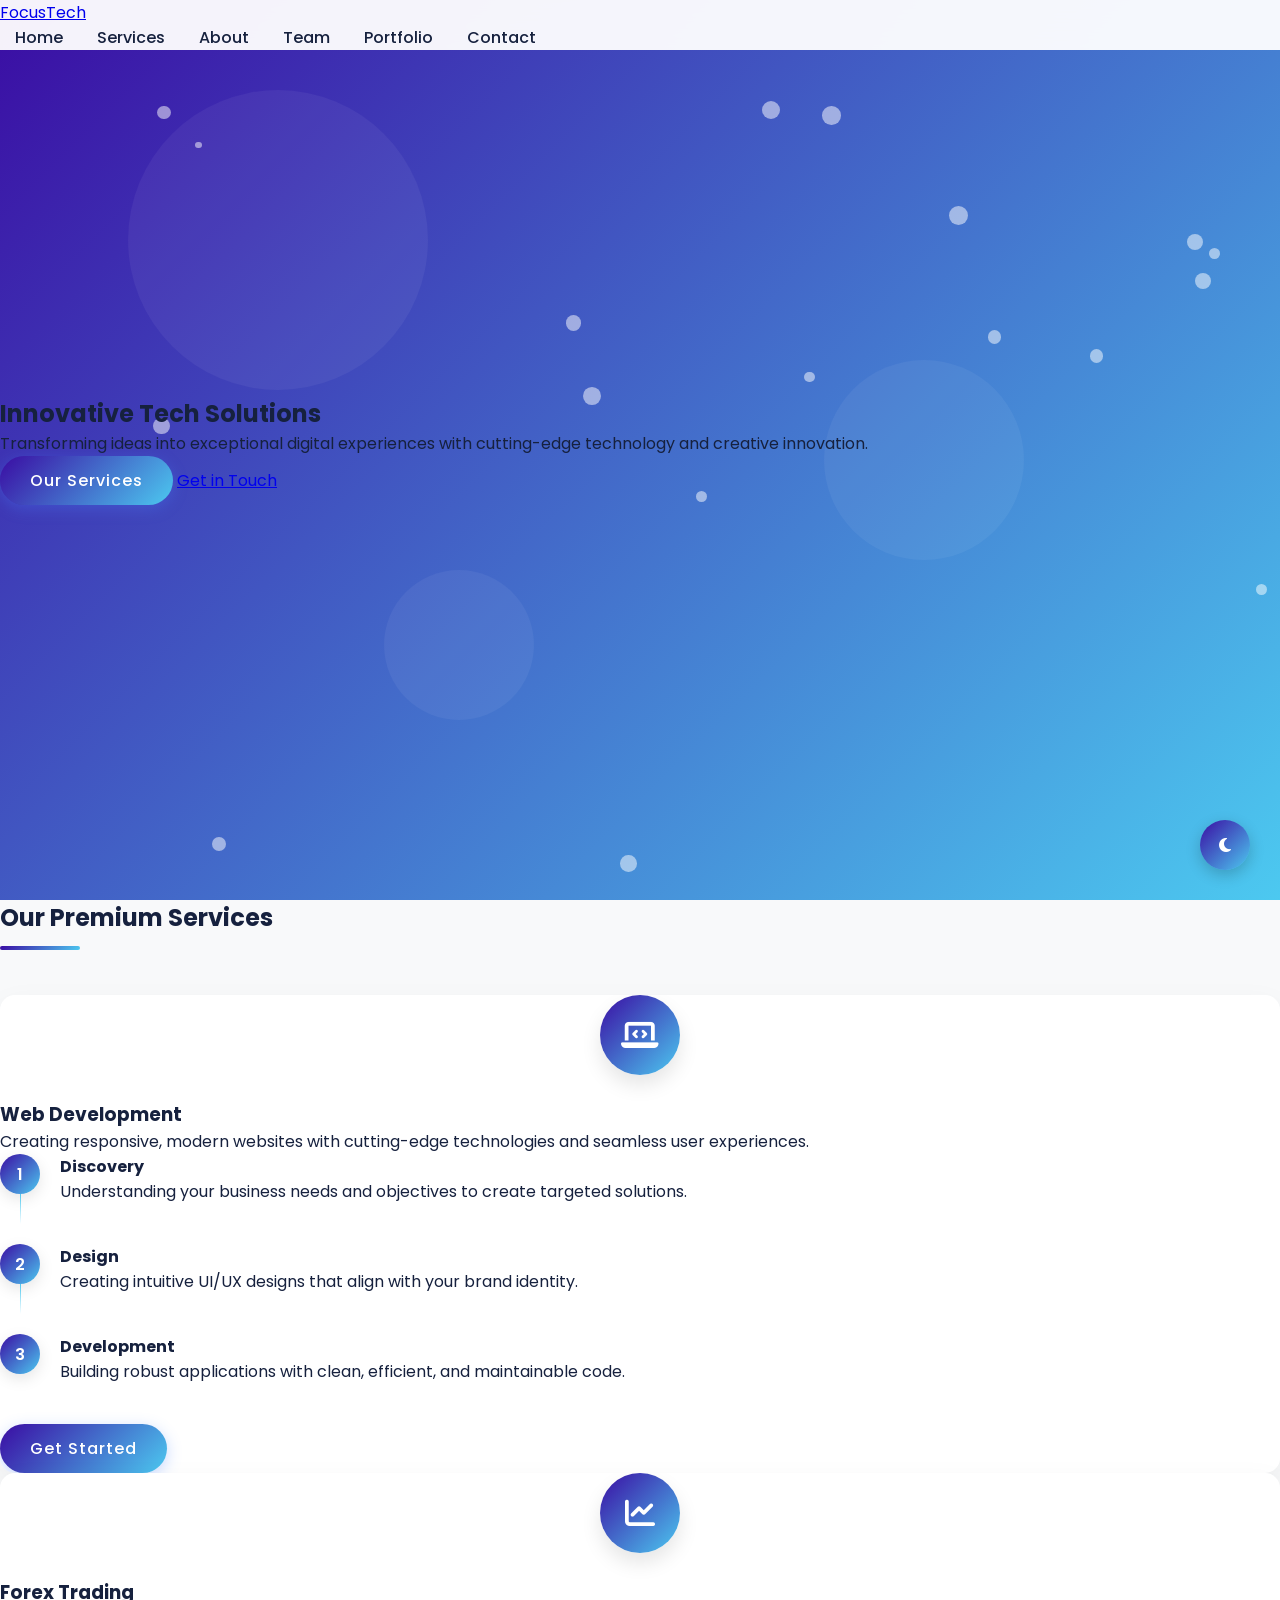
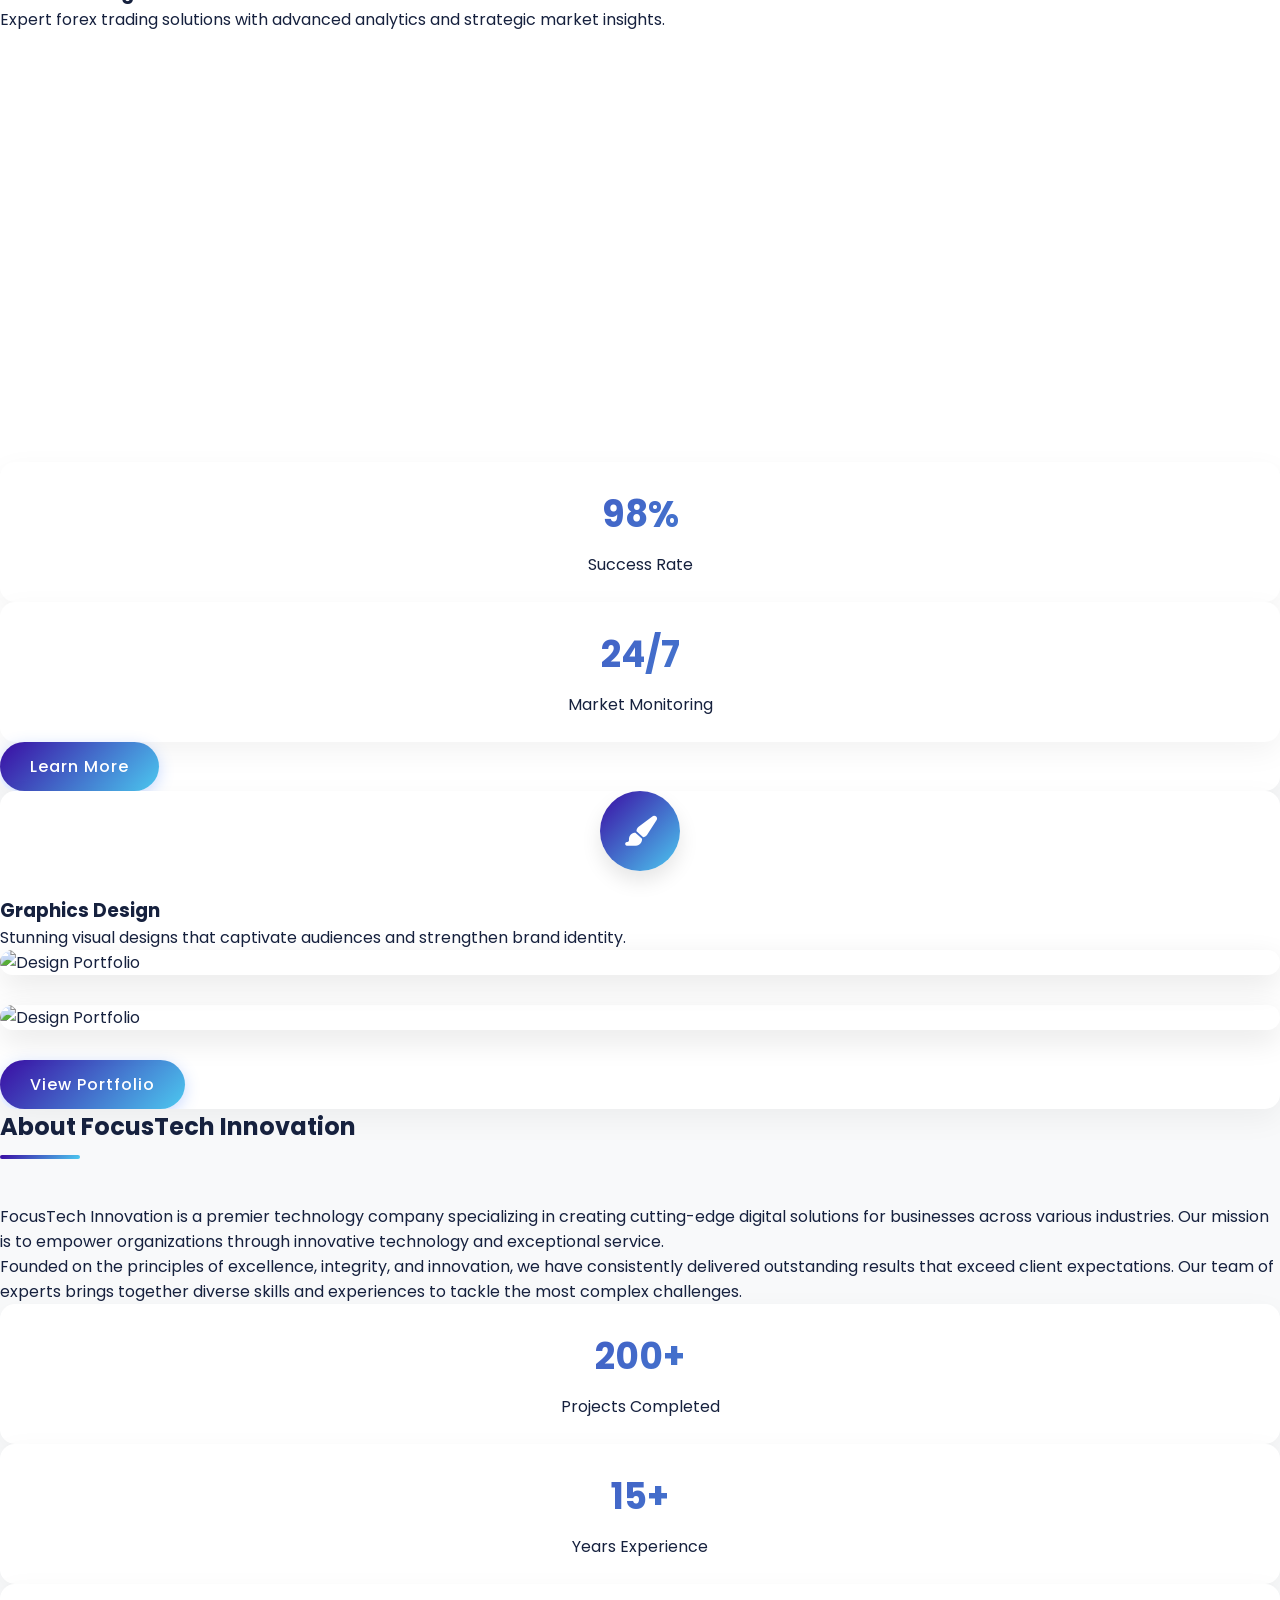
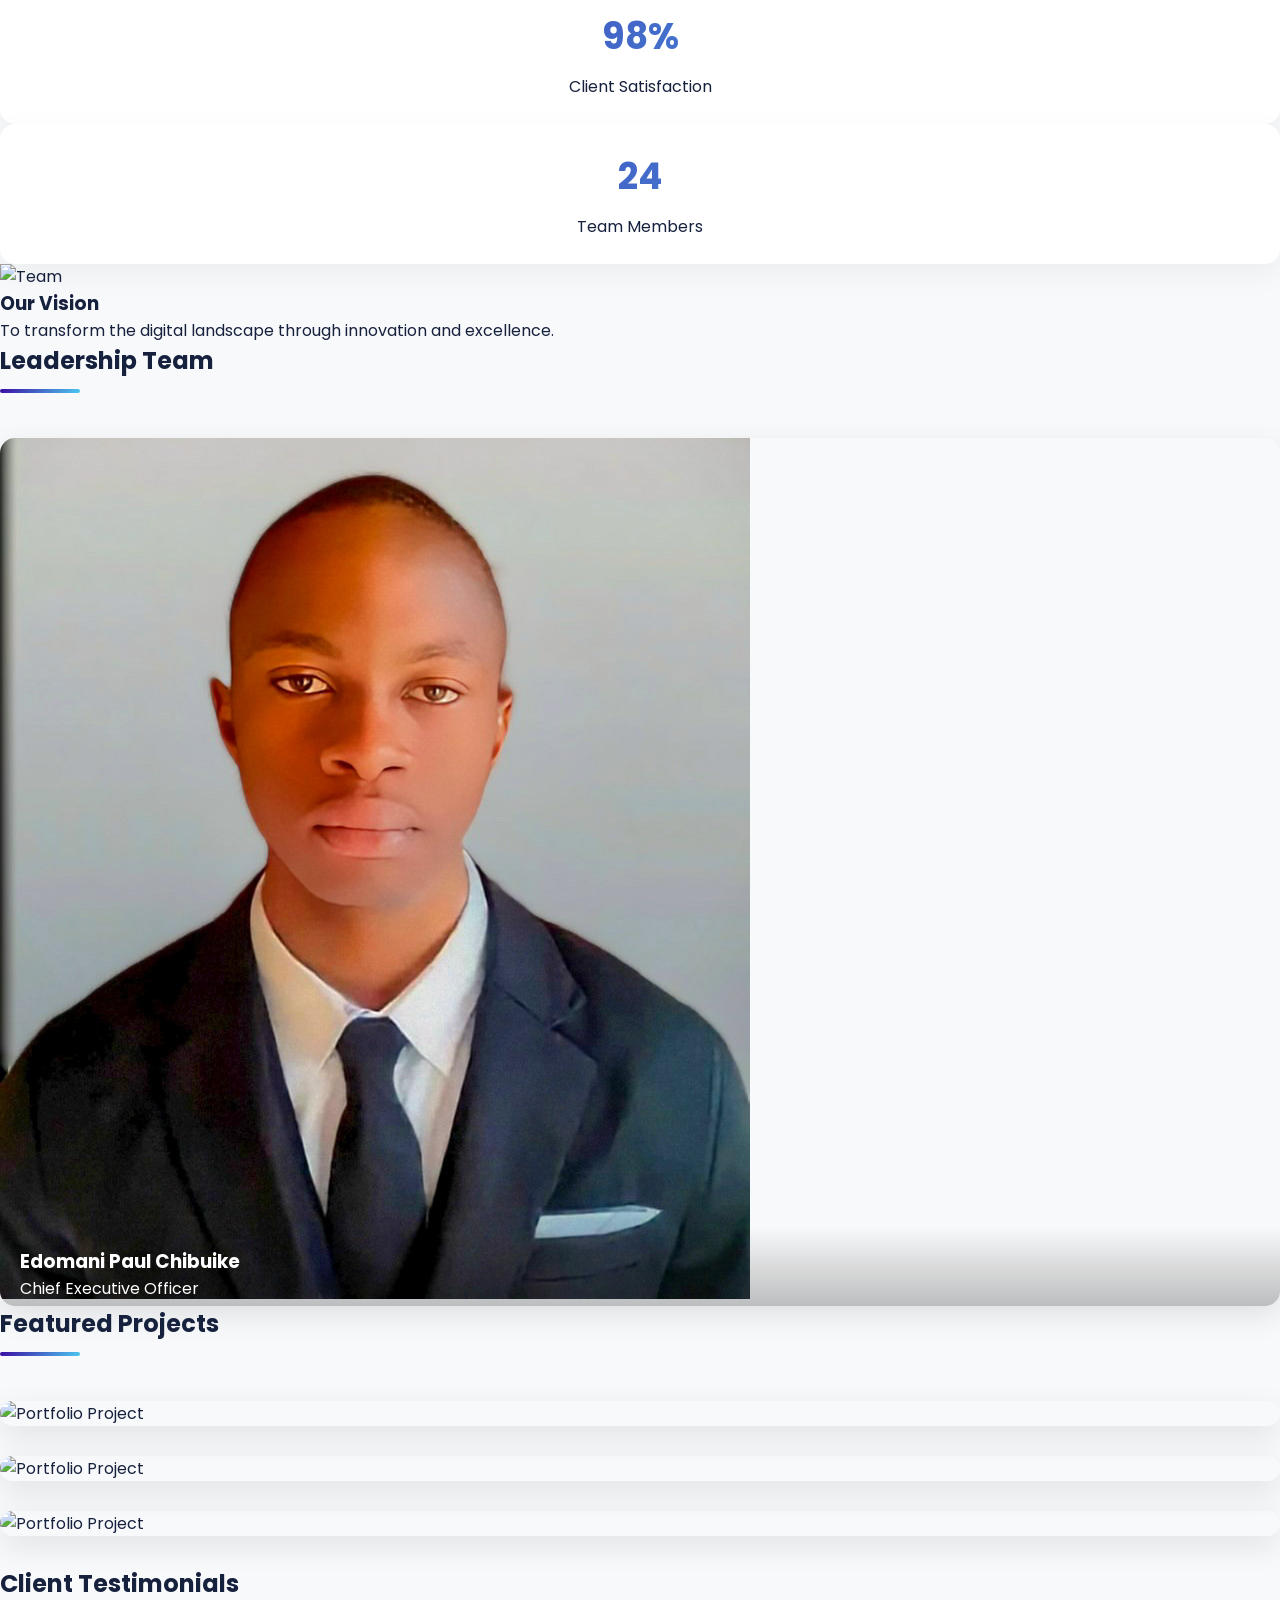
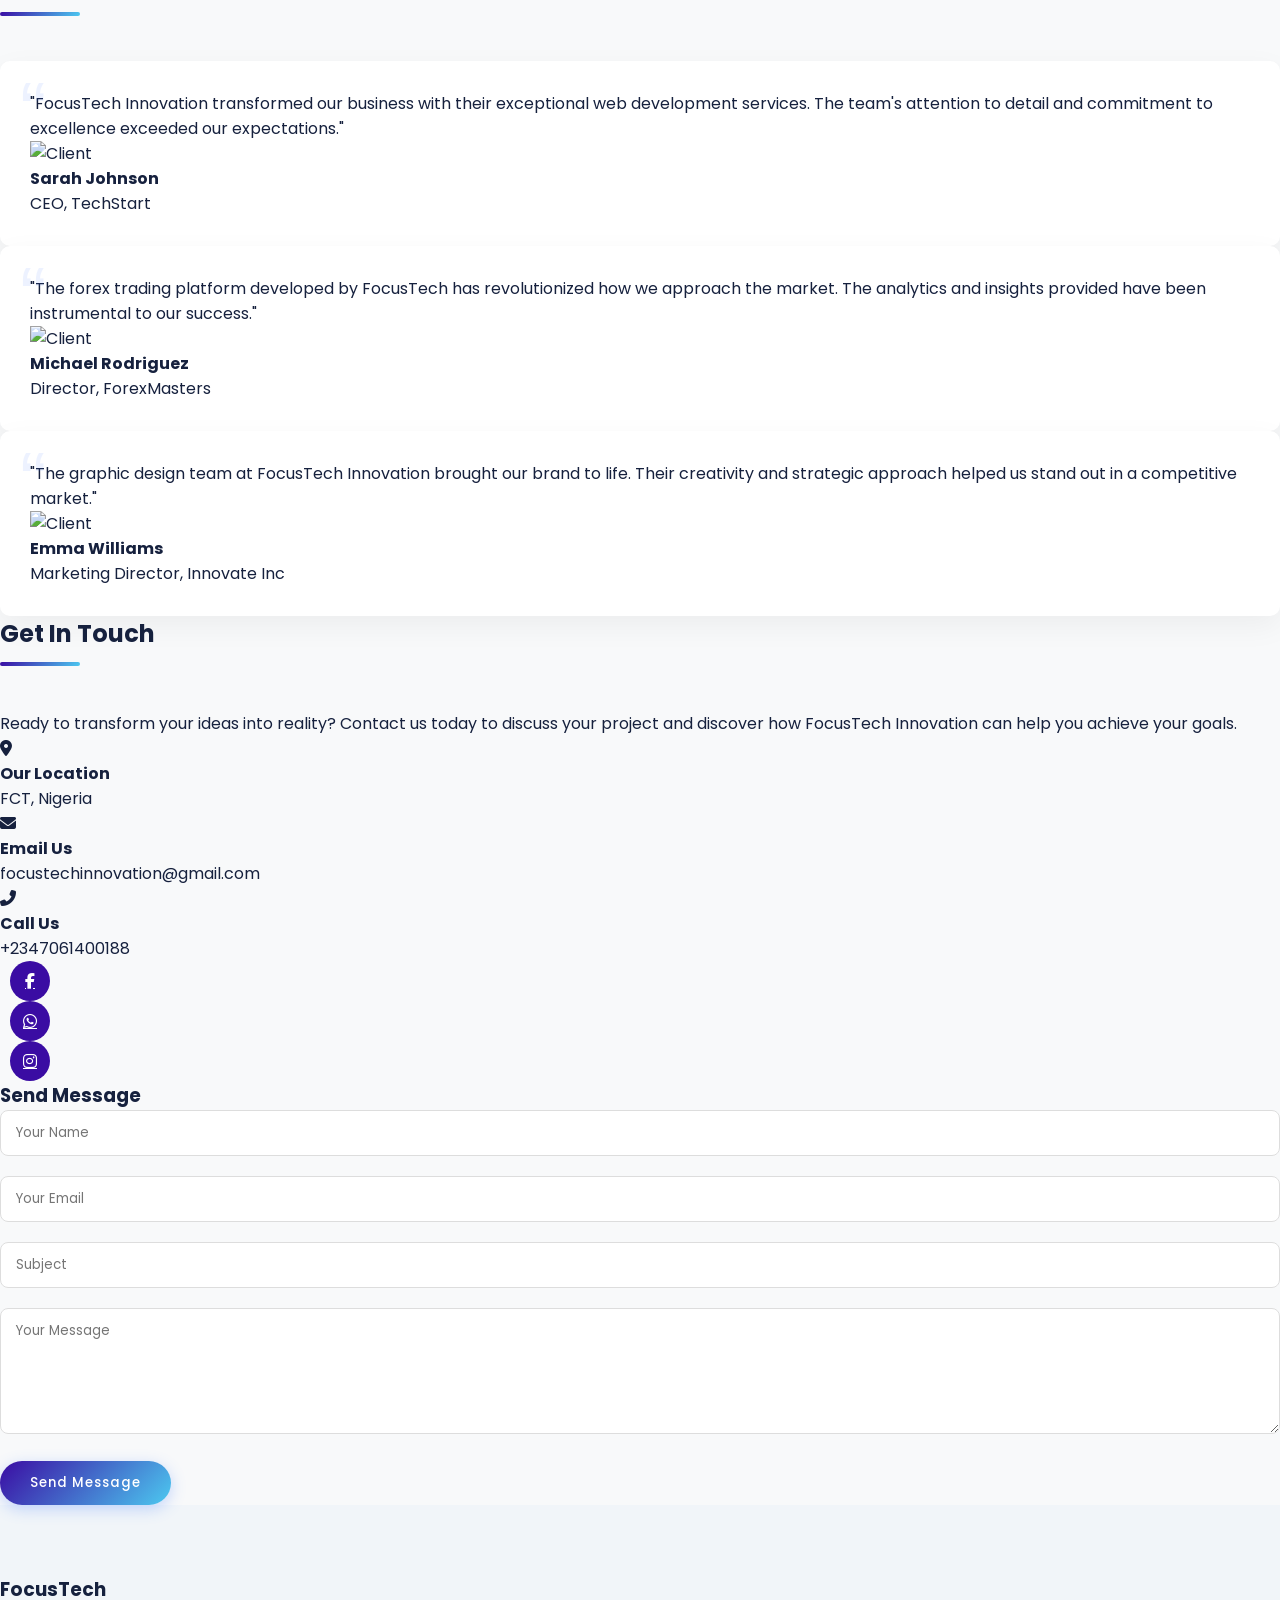
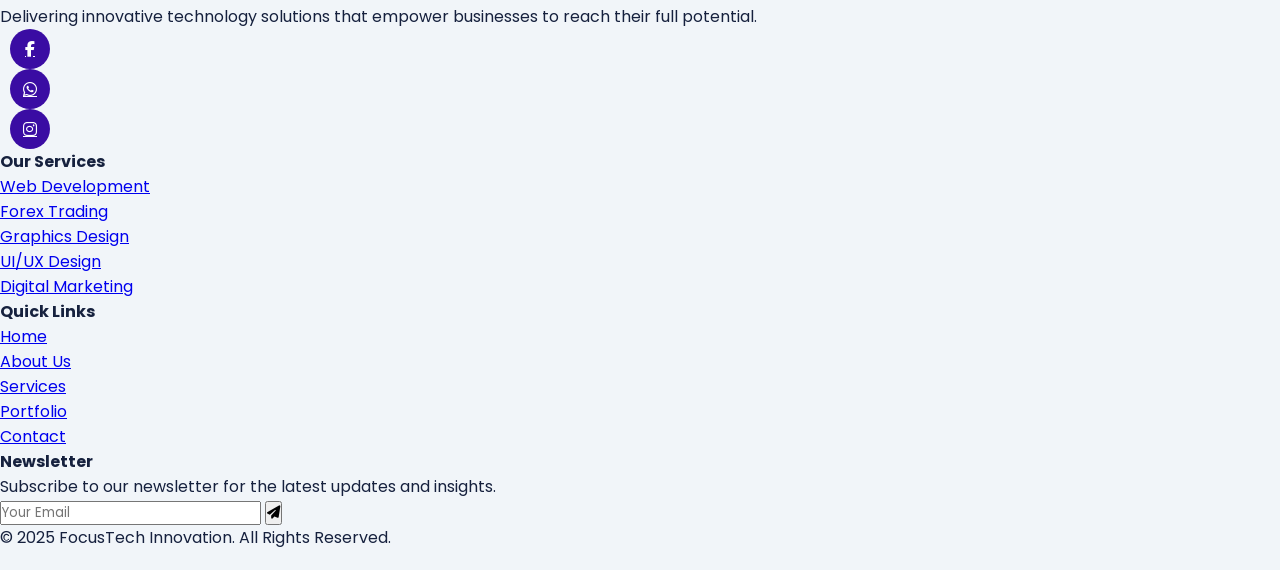
==== commit 28572c95: "Update index.html" ====
--- a/index.html
+++ b/index.html
@@ -27,7 +27,7 @@
 
   gtag('config', 'G-DD3Q2J3HVL');
 </script>
-   <script data-name="BMC-Widget" data-cfasync="false" src="https://cdnjs.buymeacoffee.com/1.0.0/widget.prod.min.js" data-id="CEOFocustech" data-description="Buy me a coffee!" data-message="I will really appreciate your cup of coffee" data-color="#FF5558FF" data-position="Right" data-x_margin="18" data-y_margin="40"></script>
+   <script data-name="BMC-Widget" data-cfasync="false" src="https://cdnjs.buymeacoffee.com/1.0.0/widget.prod.min.js" data-id="CEOFocustech" data-description="Buy me a coffee!" data-message="I will really appreciate your cup of coffee" data-color="#FF5558FF" data-position="left" data-x_margin="18" data-y_margin="18"></script>
     <style>
         :root {
             --primary-color: #3a0ca3;
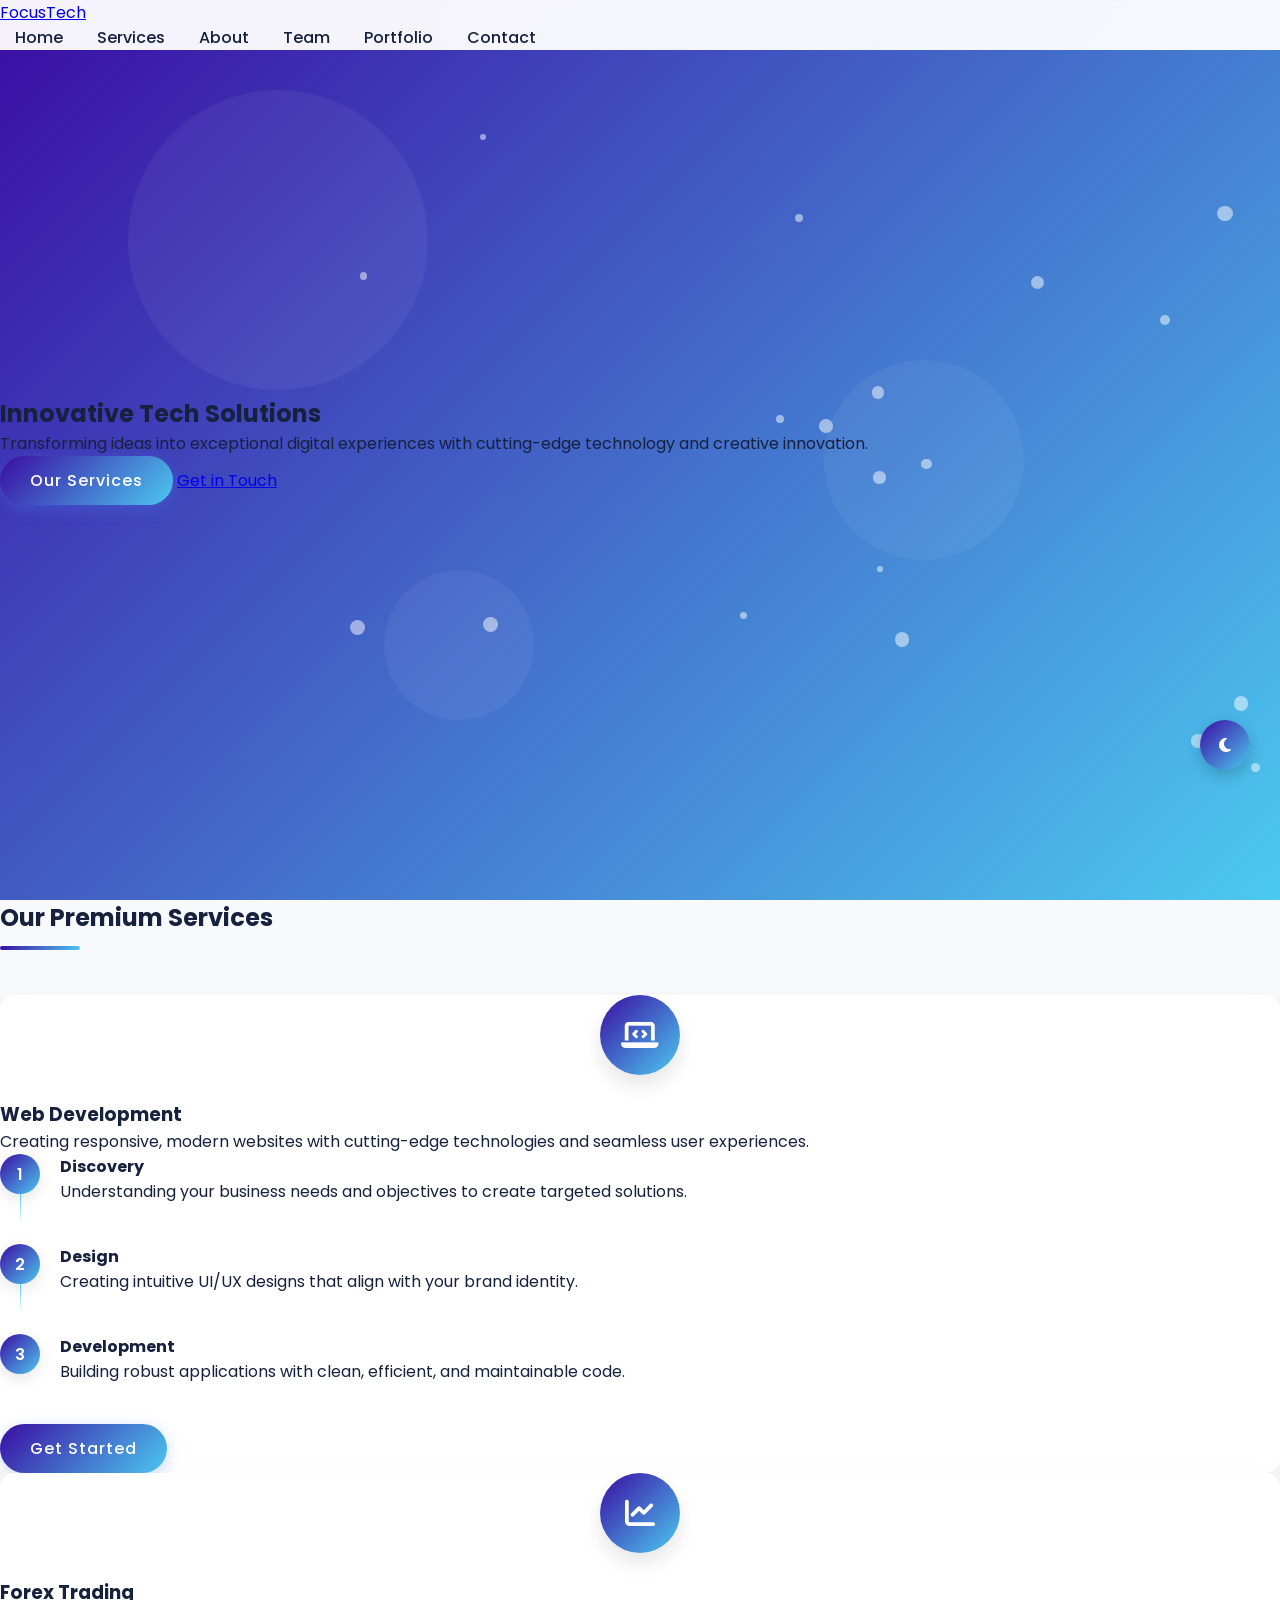
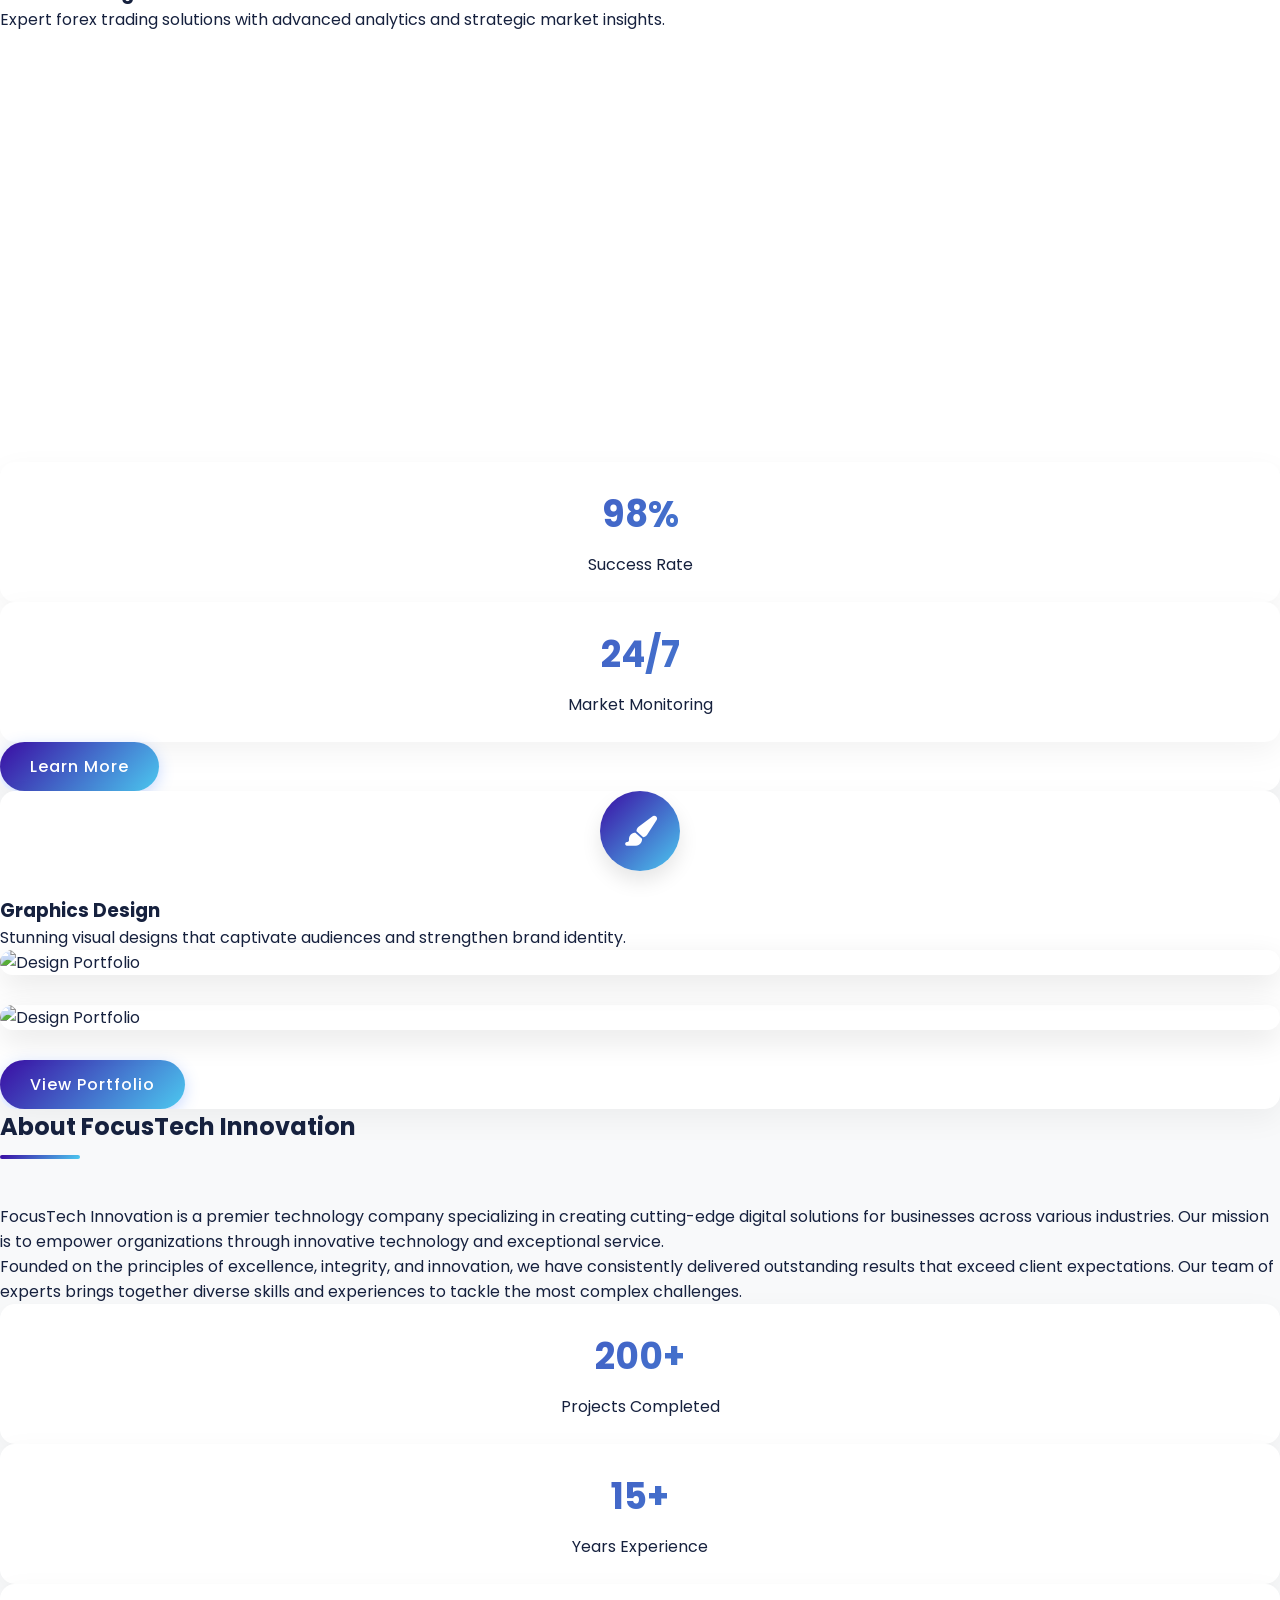
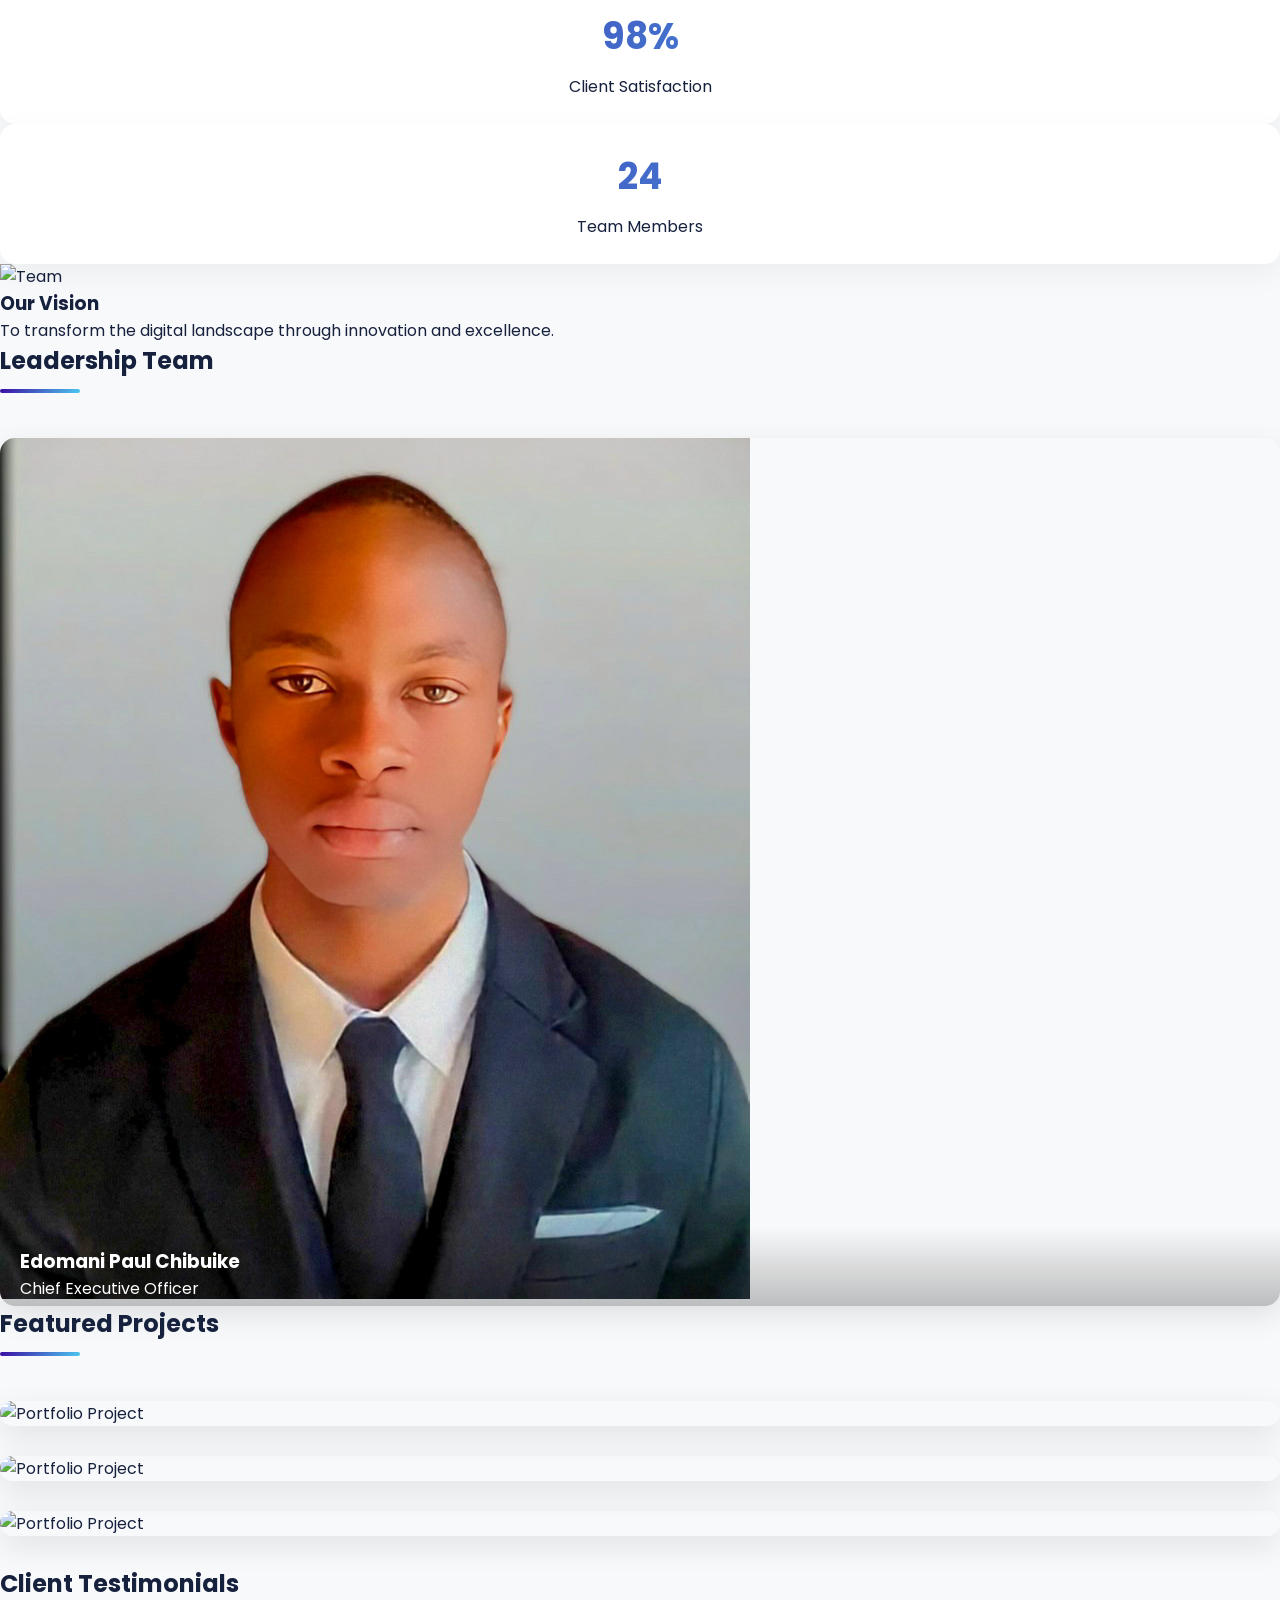
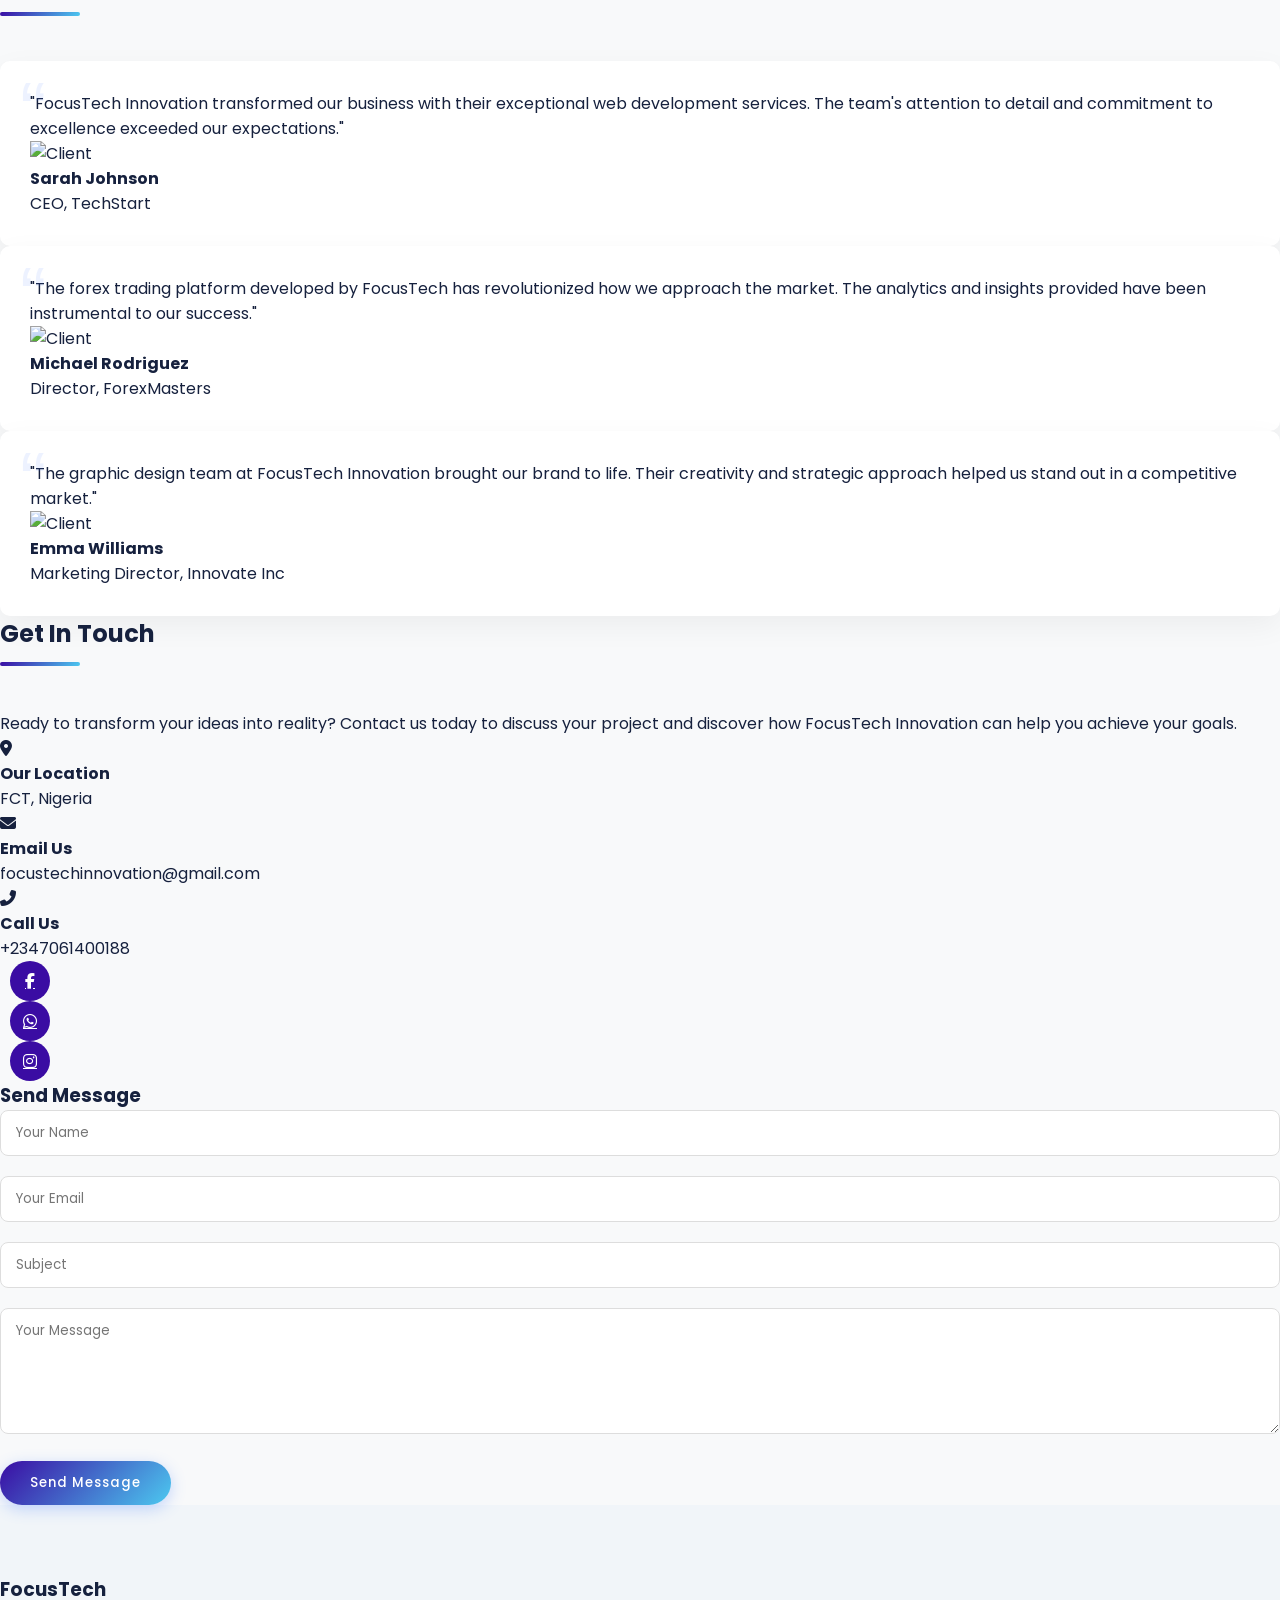
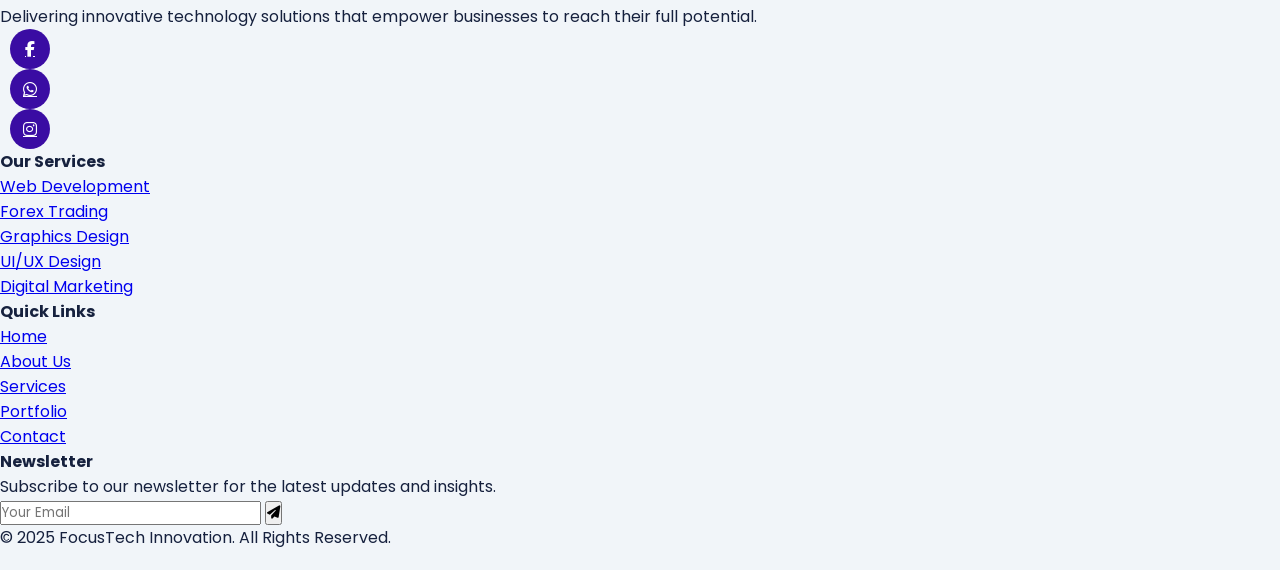
==== commit 4c965edf: "Update index.html" ====
--- a/index.html
+++ b/index.html
@@ -27,7 +27,7 @@
 
   gtag('config', 'G-DD3Q2J3HVL');
 </script>
-   <script data-name="BMC-Widget" data-cfasync="false" src="https://cdnjs.buymeacoffee.com/1.0.0/widget.prod.min.js" data-id="CEOFocustech" data-description="Buy me a coffee!" data-message="I will really appreciate your cup of coffee" data-color="#FF5558FF" data-position="left" data-x_margin="18" data-y_margin="18"></script>
+   <script data-name="BMC-Widget" data-cfasync="false" src="https://cdnjs.buymeacoffee.com/1.0.0/widget.prod.min.js" data-id="CEOFocustech" data-description="Buy me a coffee!" data-message="I will really appreciate your cup of coffee" data-color="#FF5558FF" data-position="right" data-x_margin="18" data-y_margin="18"></script>
     <style>
         :root {
             --primary-color: #3a0ca3;
@@ -398,7 +398,7 @@
         
         .theme-toggle {
             position: fixed;
-            bottom: 30px;
+            bottom: 130px;
             right: 30px;
             width: 50px;
             height: 50px;
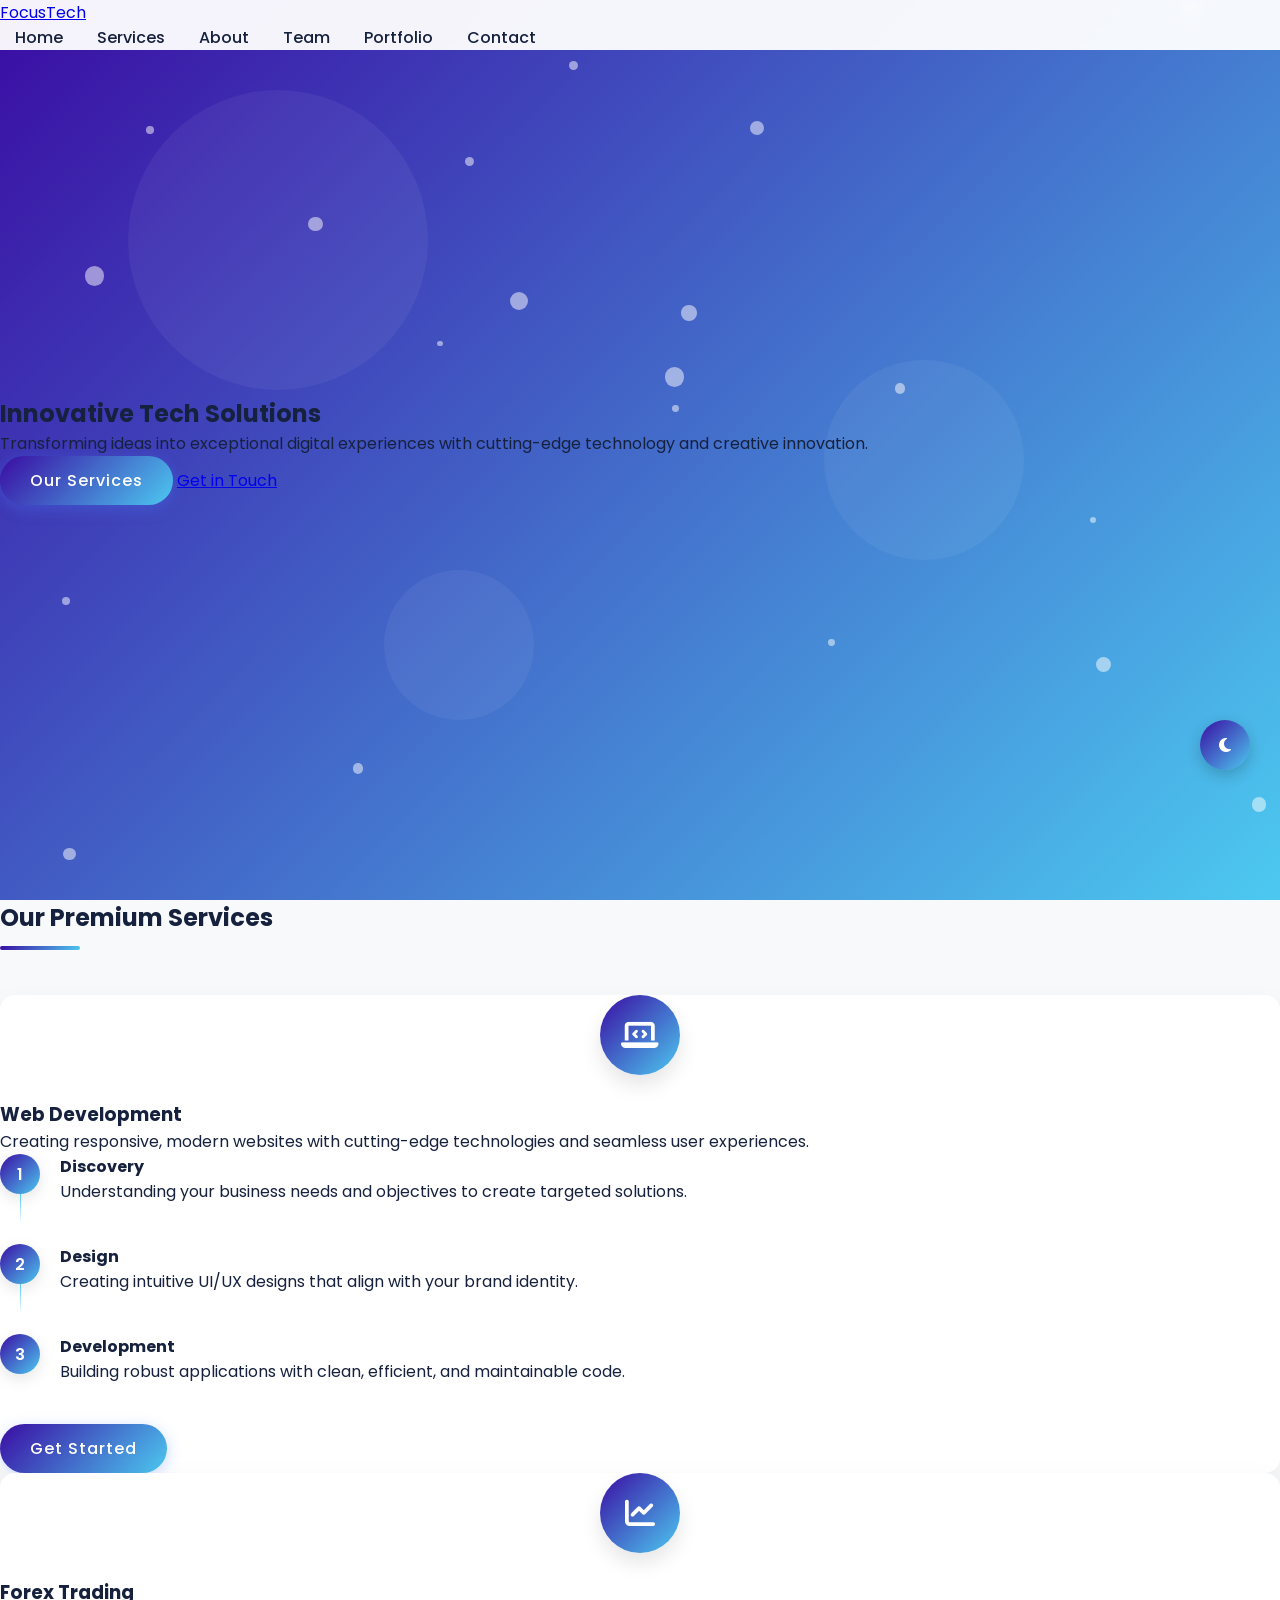
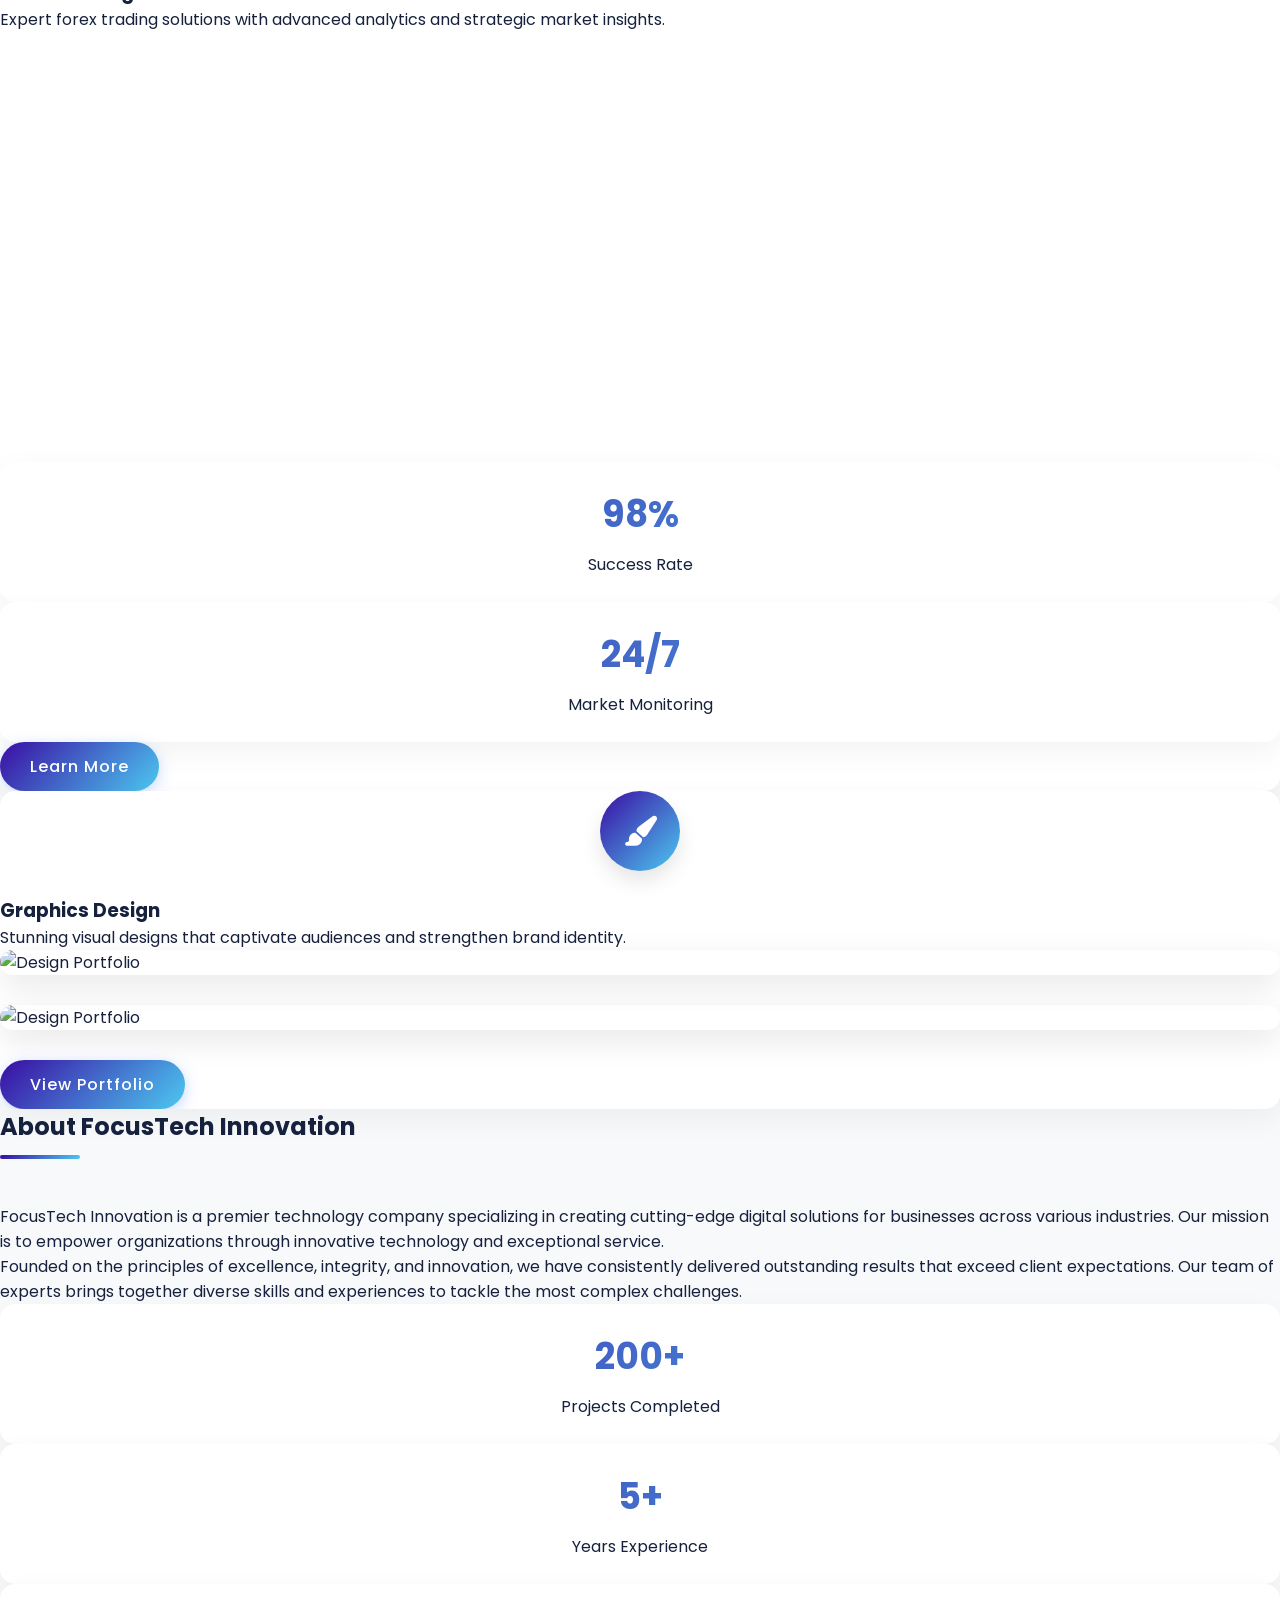
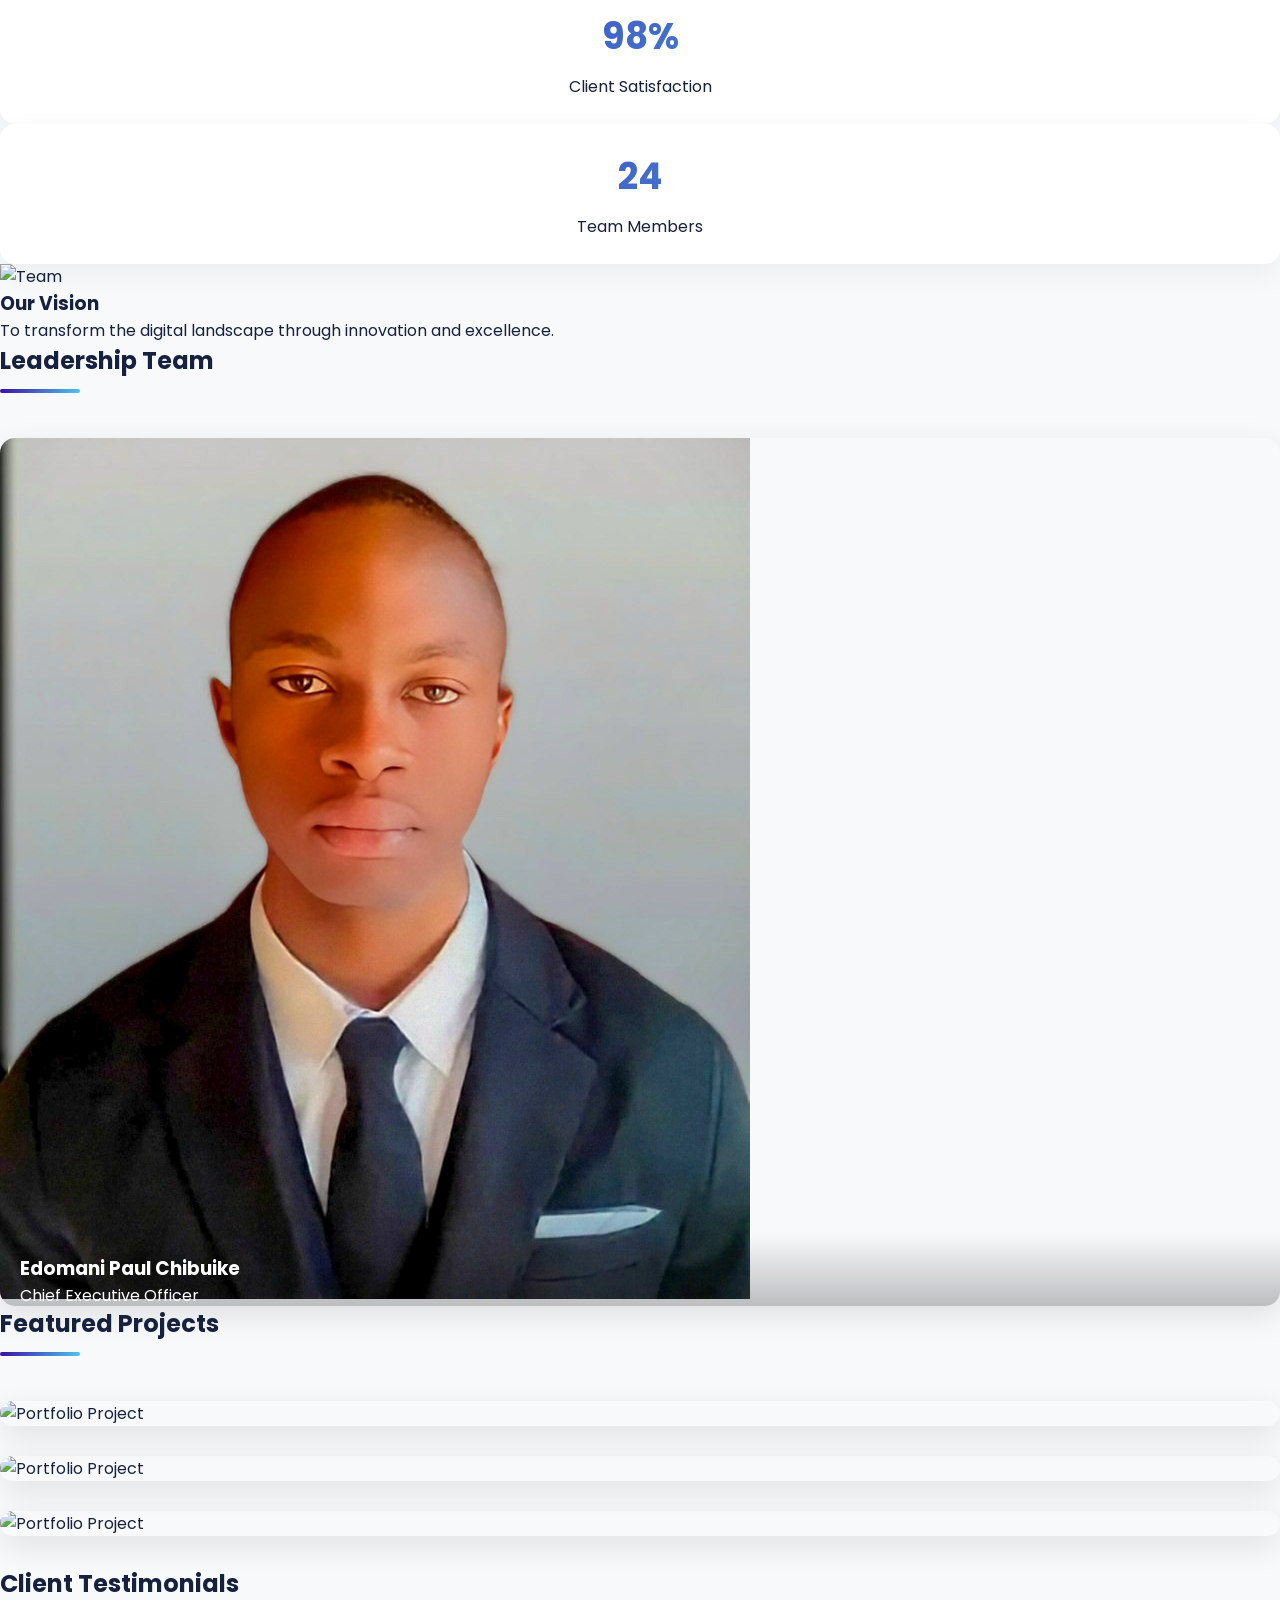
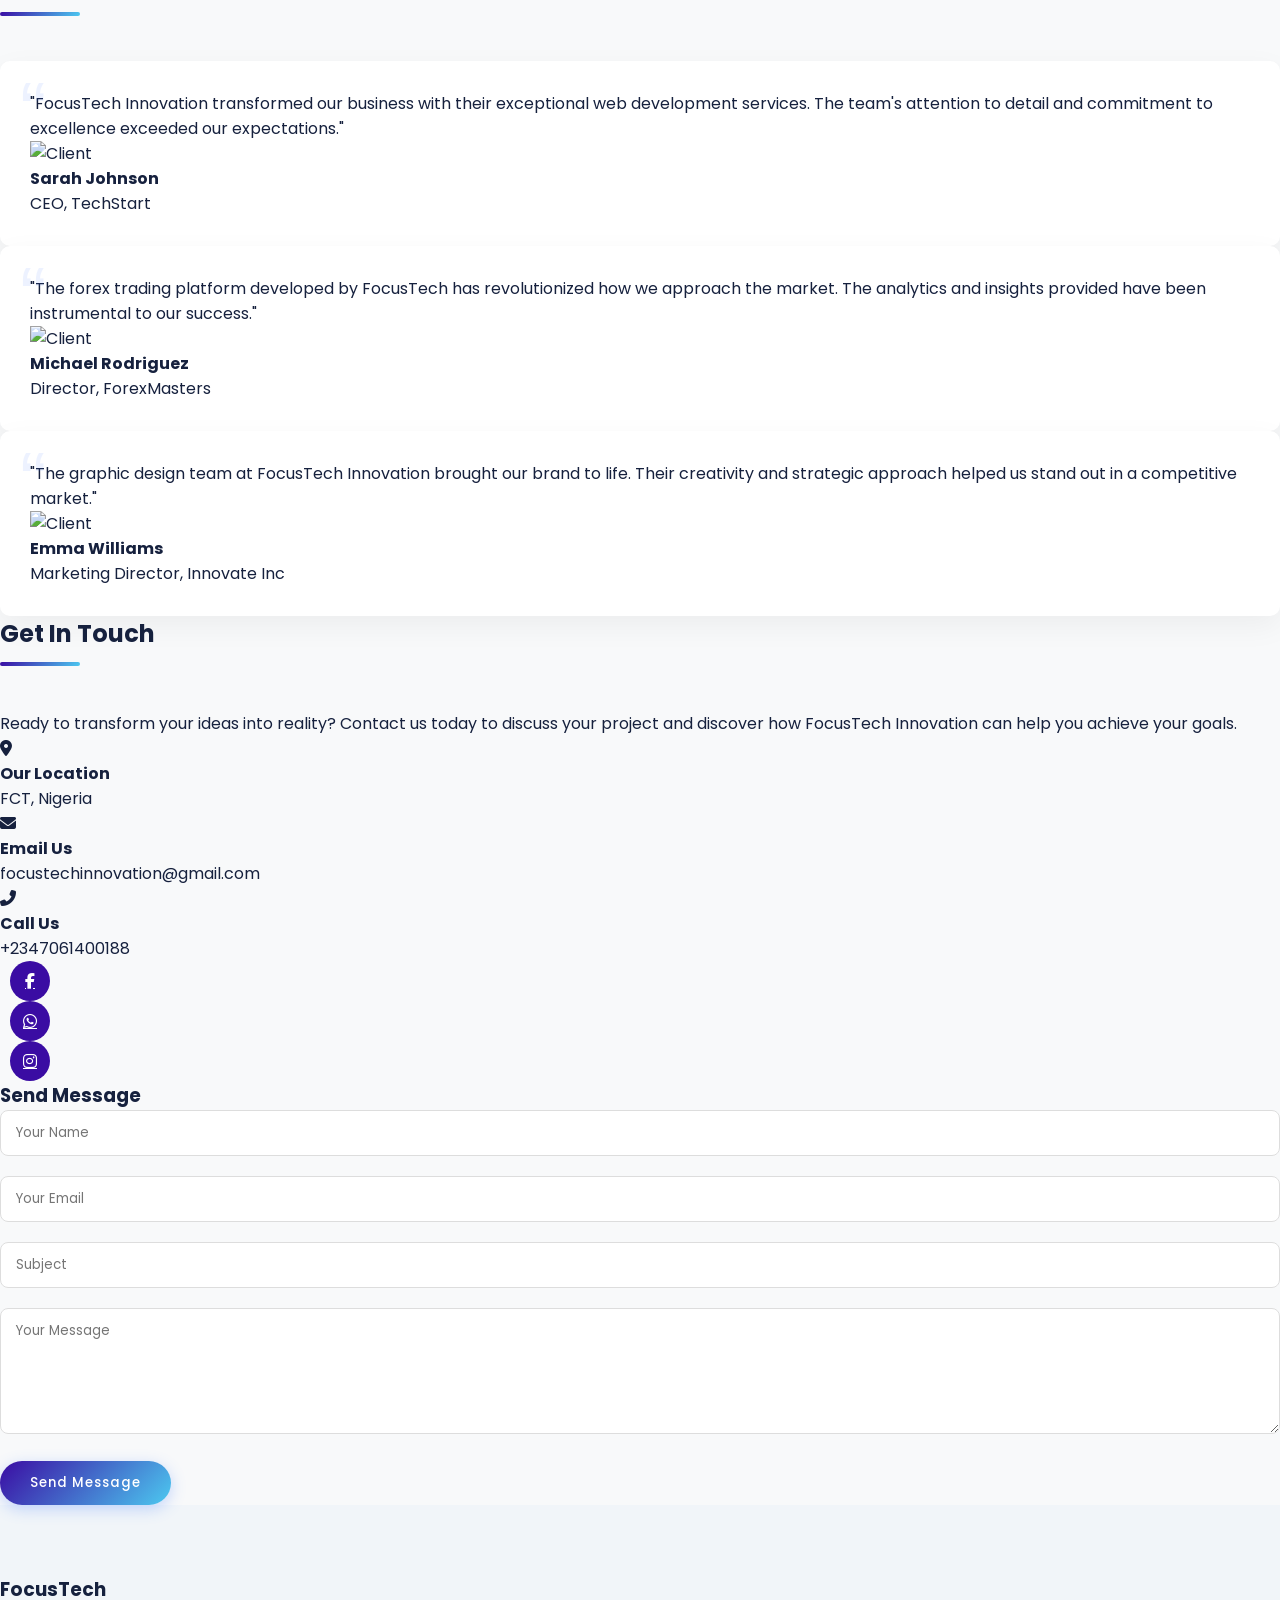
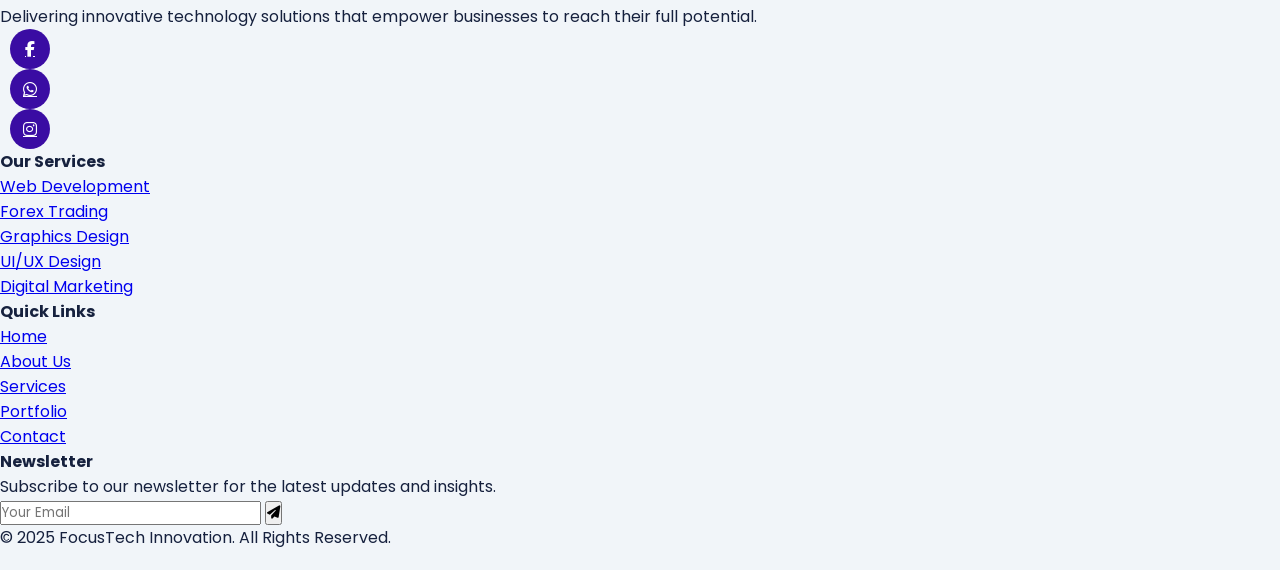
==== commit d3561994: "Update index.html" ====
--- a/index.html
+++ b/index.html
@@ -3,6 +3,7 @@
 <head>
     <meta charset="UTF-8">
     <meta name="viewport" content="width=device-width, initial-scale=1.0">
+  <meta name="description" content="Focustech Innovation: Your Partner in Digital Transformation. We specialize in creating cutting-edge web solutions tailored to your business needs. Developed by a young visionary, Edomani Paul Chibuike.">
     <title>FocusTech Innovation | Advanced Web Solutions | Forex Trading | Premium Graphics</title>
     <link href="https://cdn.jsdelivr.net/npm/tailwindcss@2.2.19/dist/tailwind.min.css" rel="stylesheet">
     <link rel="stylesheet" href="https://cdn.jsdelivr.net/npm/@fortawesome/fontawesome-free@6.4.0/css/all.min.css">
@@ -732,7 +733,7 @@
                         </div>
                         
                         <div class="stat-card">
-                            <div class="stat-number">15+</div>
+                            <div class="stat-number">5+</div>
                             <p class="text-gray-600">Years Experience</p>
                         </div>
                         
@@ -769,12 +770,13 @@
                         <h3 class="text-2xl font-bold">Edomani Paul Chibuike</h3>
                         <p class="text-lg text-gray-200 mb-4">Chief Executive Officer</p>
                         <p class="mb-4">
-                            With over 15 years of experience in technology and business leadership, Edomani has led FocusTech Innovation to become an industry leader in tech solutions.
+                            With over 5 years of experience in technology and business leadership, Edomani has led FocusTech Innovation to become an industry leader in tech solutions.
                         </p>
                         <div class="flex">
-                            <a href="#" class="social-icon mr-3"><i class="fab fa-linkedin-in"></i></a>
-                            <a href="#" class="social-icon mr-3"><i class="fab fa-twitter"></i></a>
-                            <a href="#" class="social-icon"><i class="fas fa-envelope"></i></a>
+                        <a href="https://www.facebook.com/Metafocus1" class="social-icon mr-4"><i class="fab fa-facebook-f"></i></a>
+                  
+                        <a href="https://wa.me/+2347061400188?text=Hello%20Sir%2C%20I%27m%20chatting%20from%20your%20Company%20Website%20Can%20you%20please%20provide%20more%20details%3F" class="social-icon mr-4"><i class="fa-brands fa-whatsapp"></i></a>
+                        <a href="https://www.instagram.com/focuskid19?r=nametag" class="social-icon"><i class="fab fa-instagram"></i></a>
                         </div>
                     </div>
                 </div>
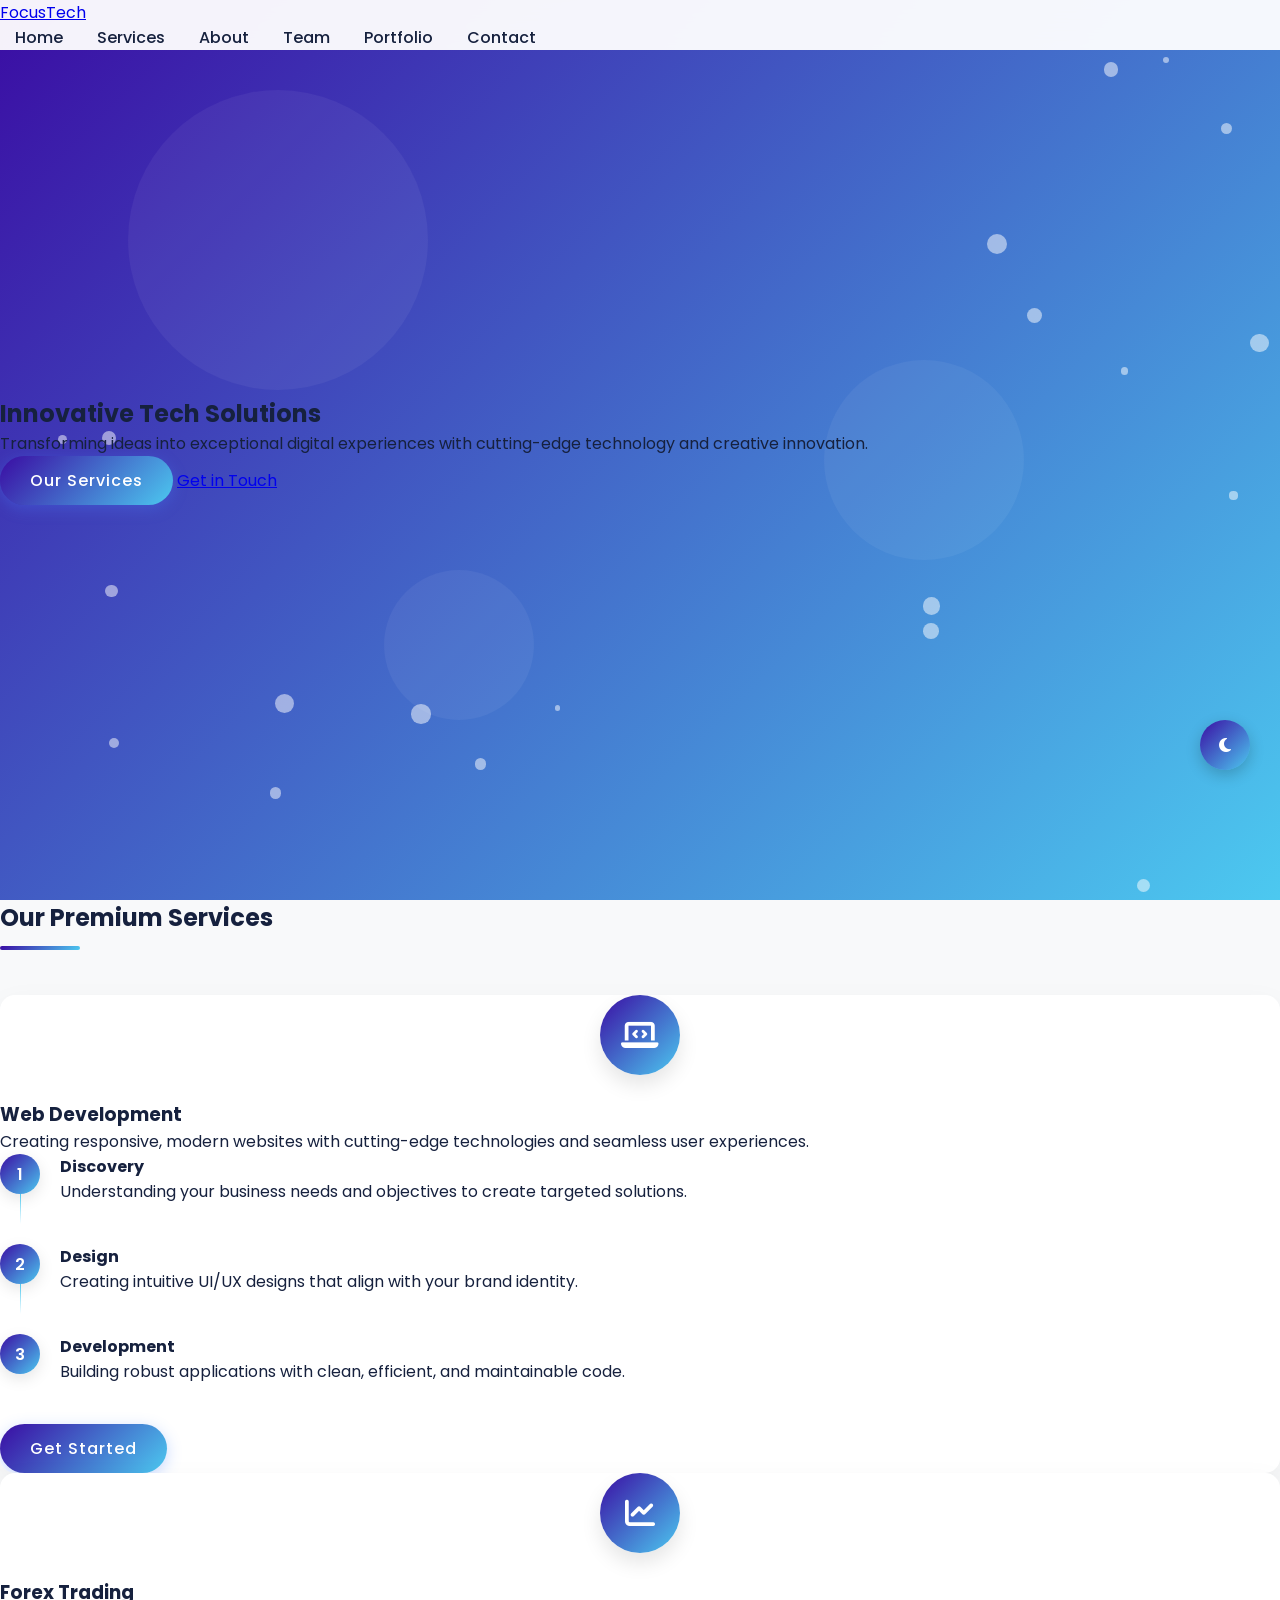
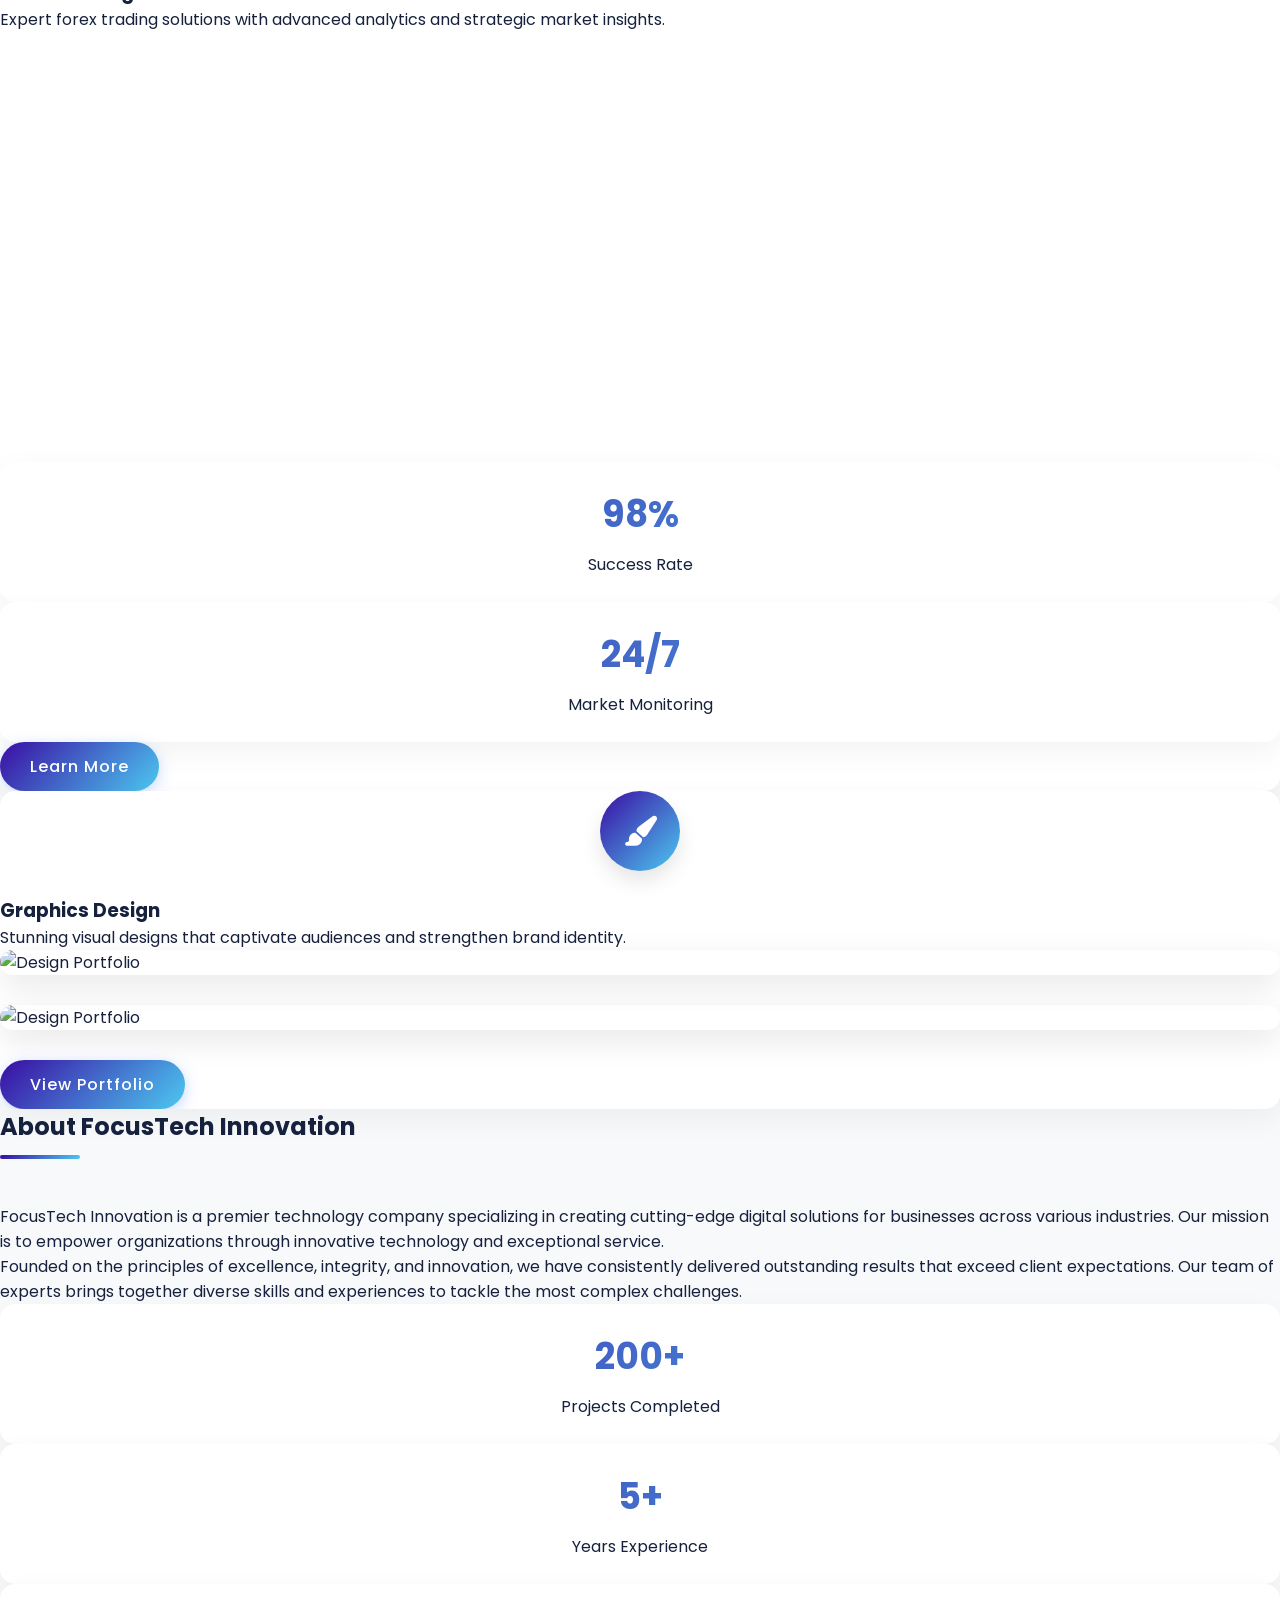
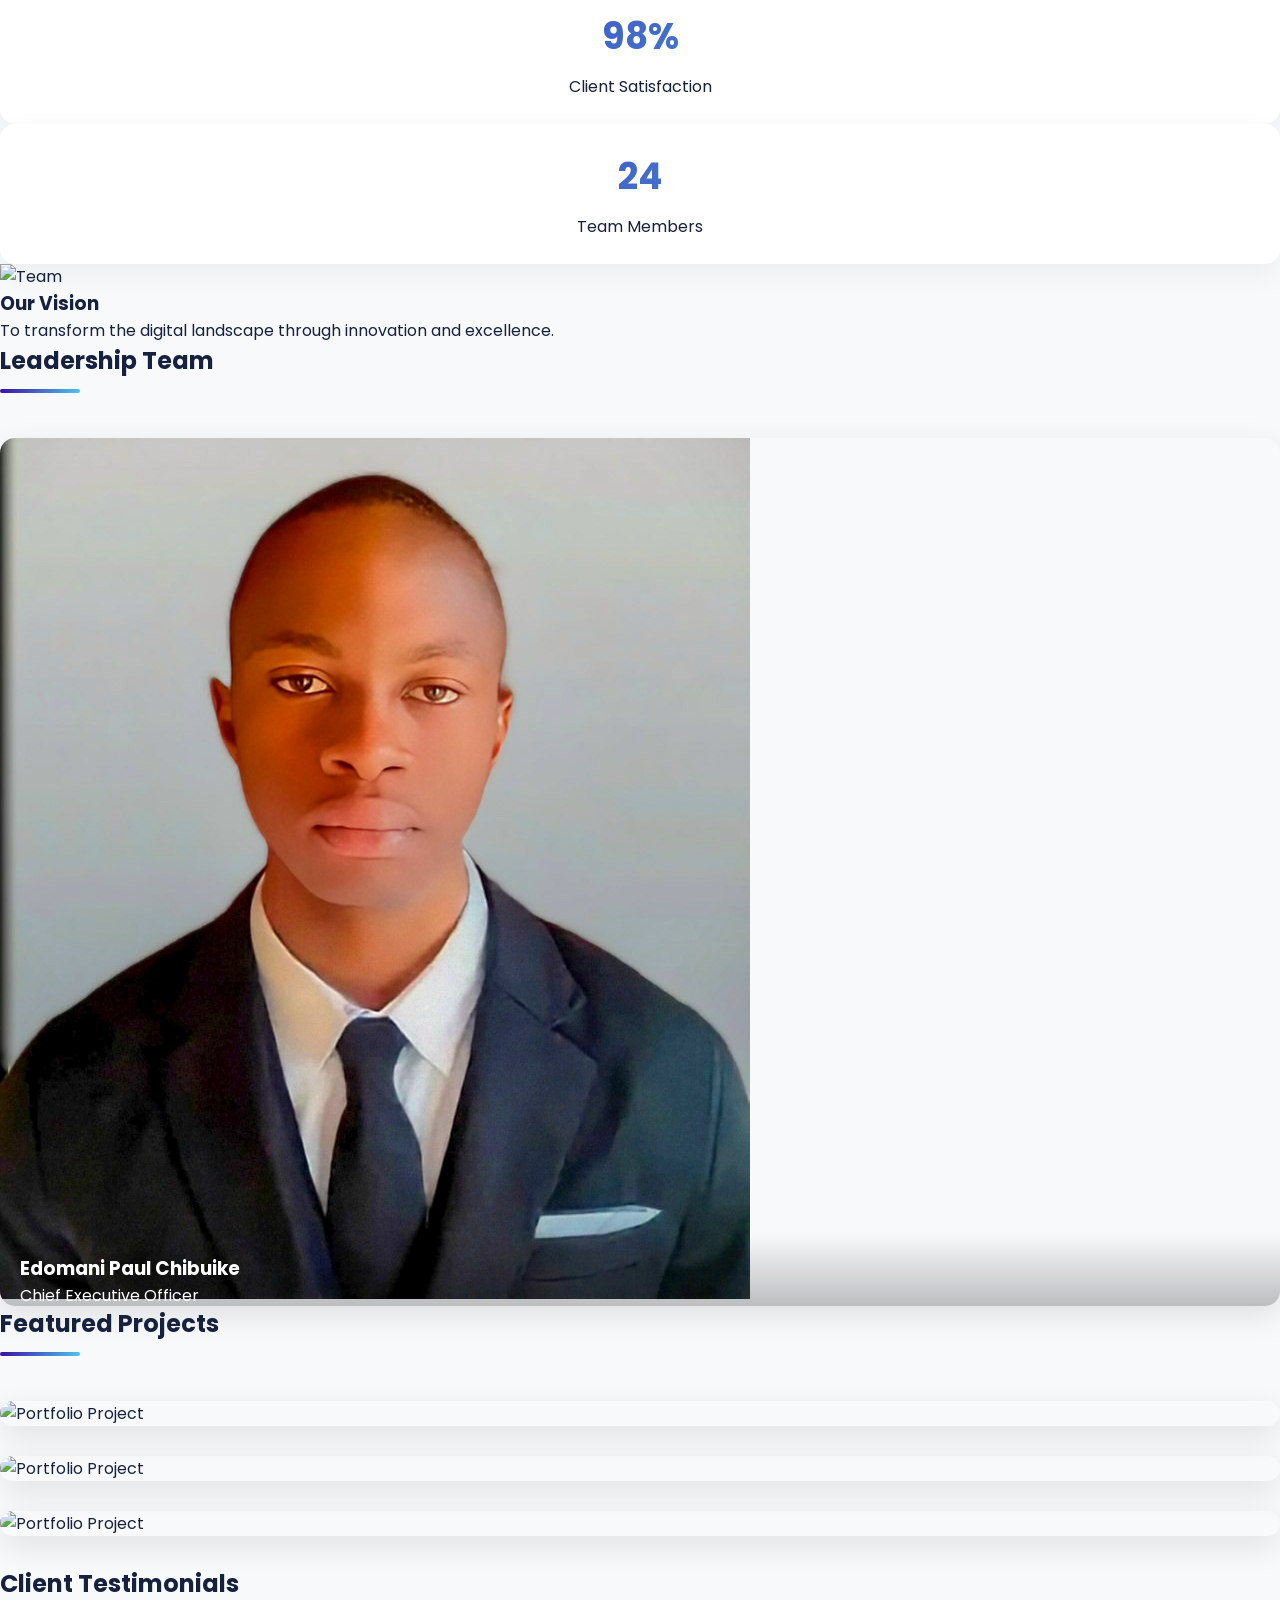
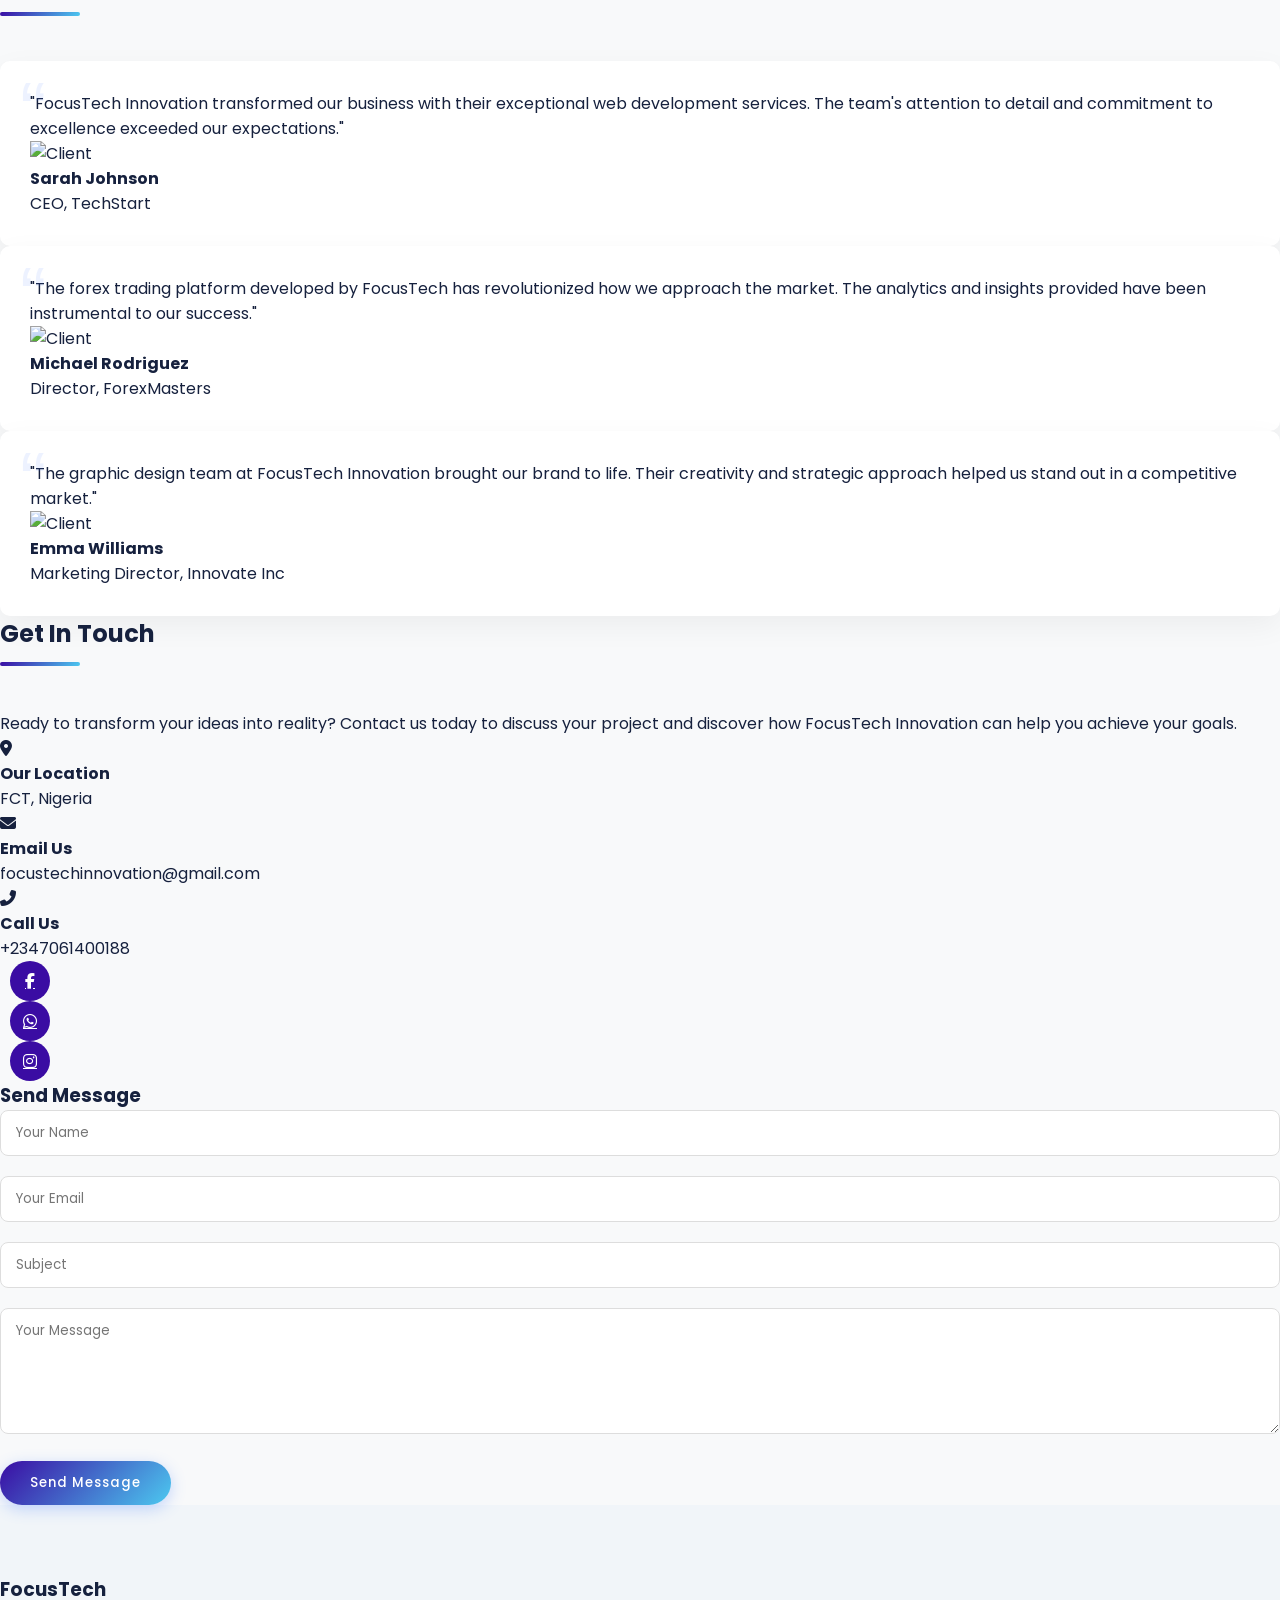
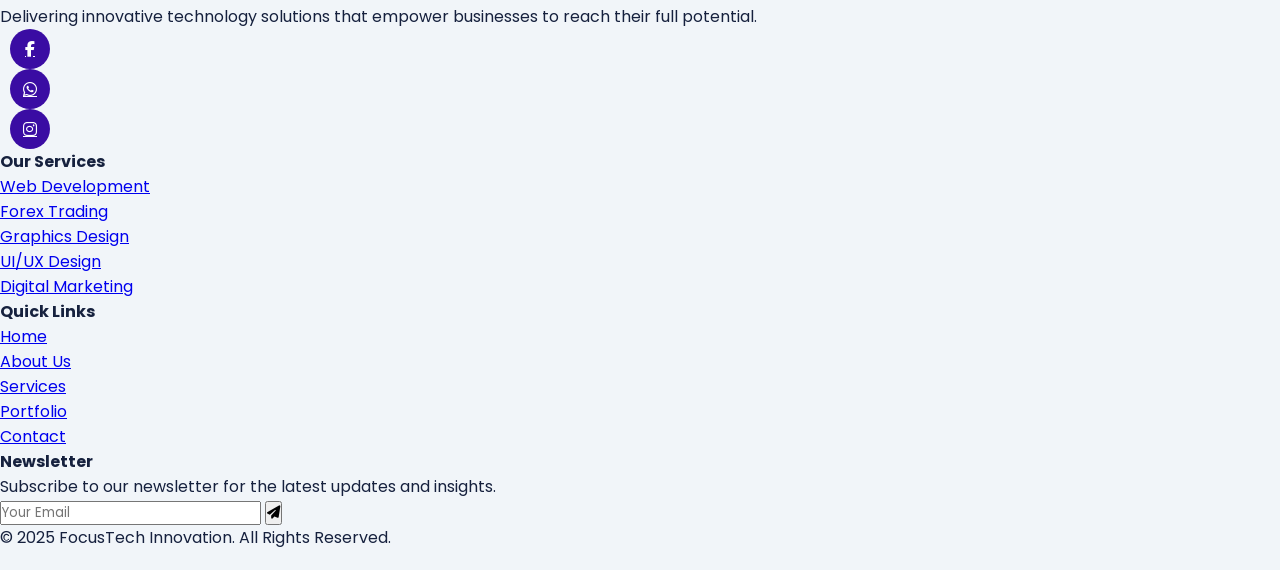
==== commit a8a0c708: "Update index.html" ====
--- a/index.html
+++ b/index.html
@@ -794,7 +794,7 @@
                     <div class="portfolio-overlay">
                         <h3 class="text-white text-2xl font-bold mb-2">E-Commerce Platform</h3>
                         <p class="text-white mb-4">Modern shopping experience with advanced features</p>
-                        <a href="#" class="bg-white text-primary-color py-2 px-4 rounded-full">View Project</a>
+                        <a href="https://cb-collection.onrender.com" class="bg-white text-primary-color py-2 px-4 rounded-full">View Project</a>
                     </div>
                 </div>
                 
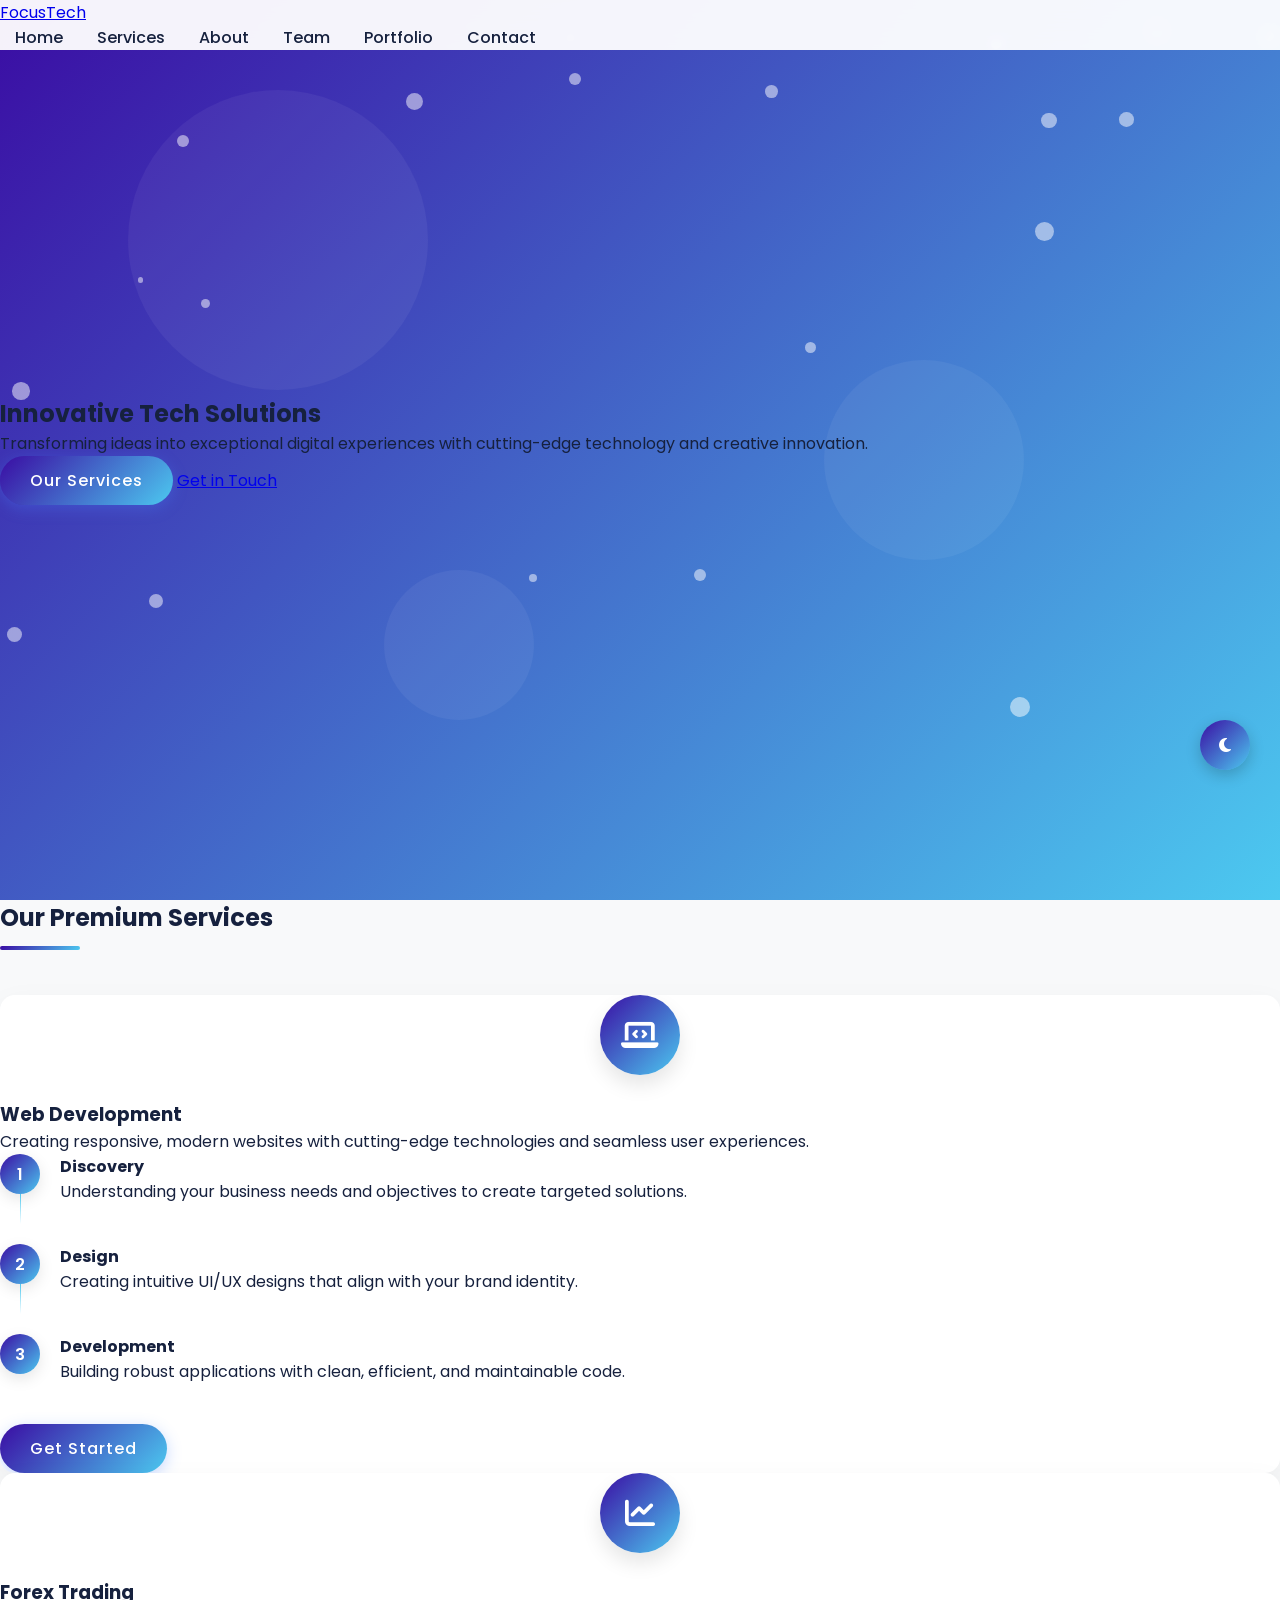
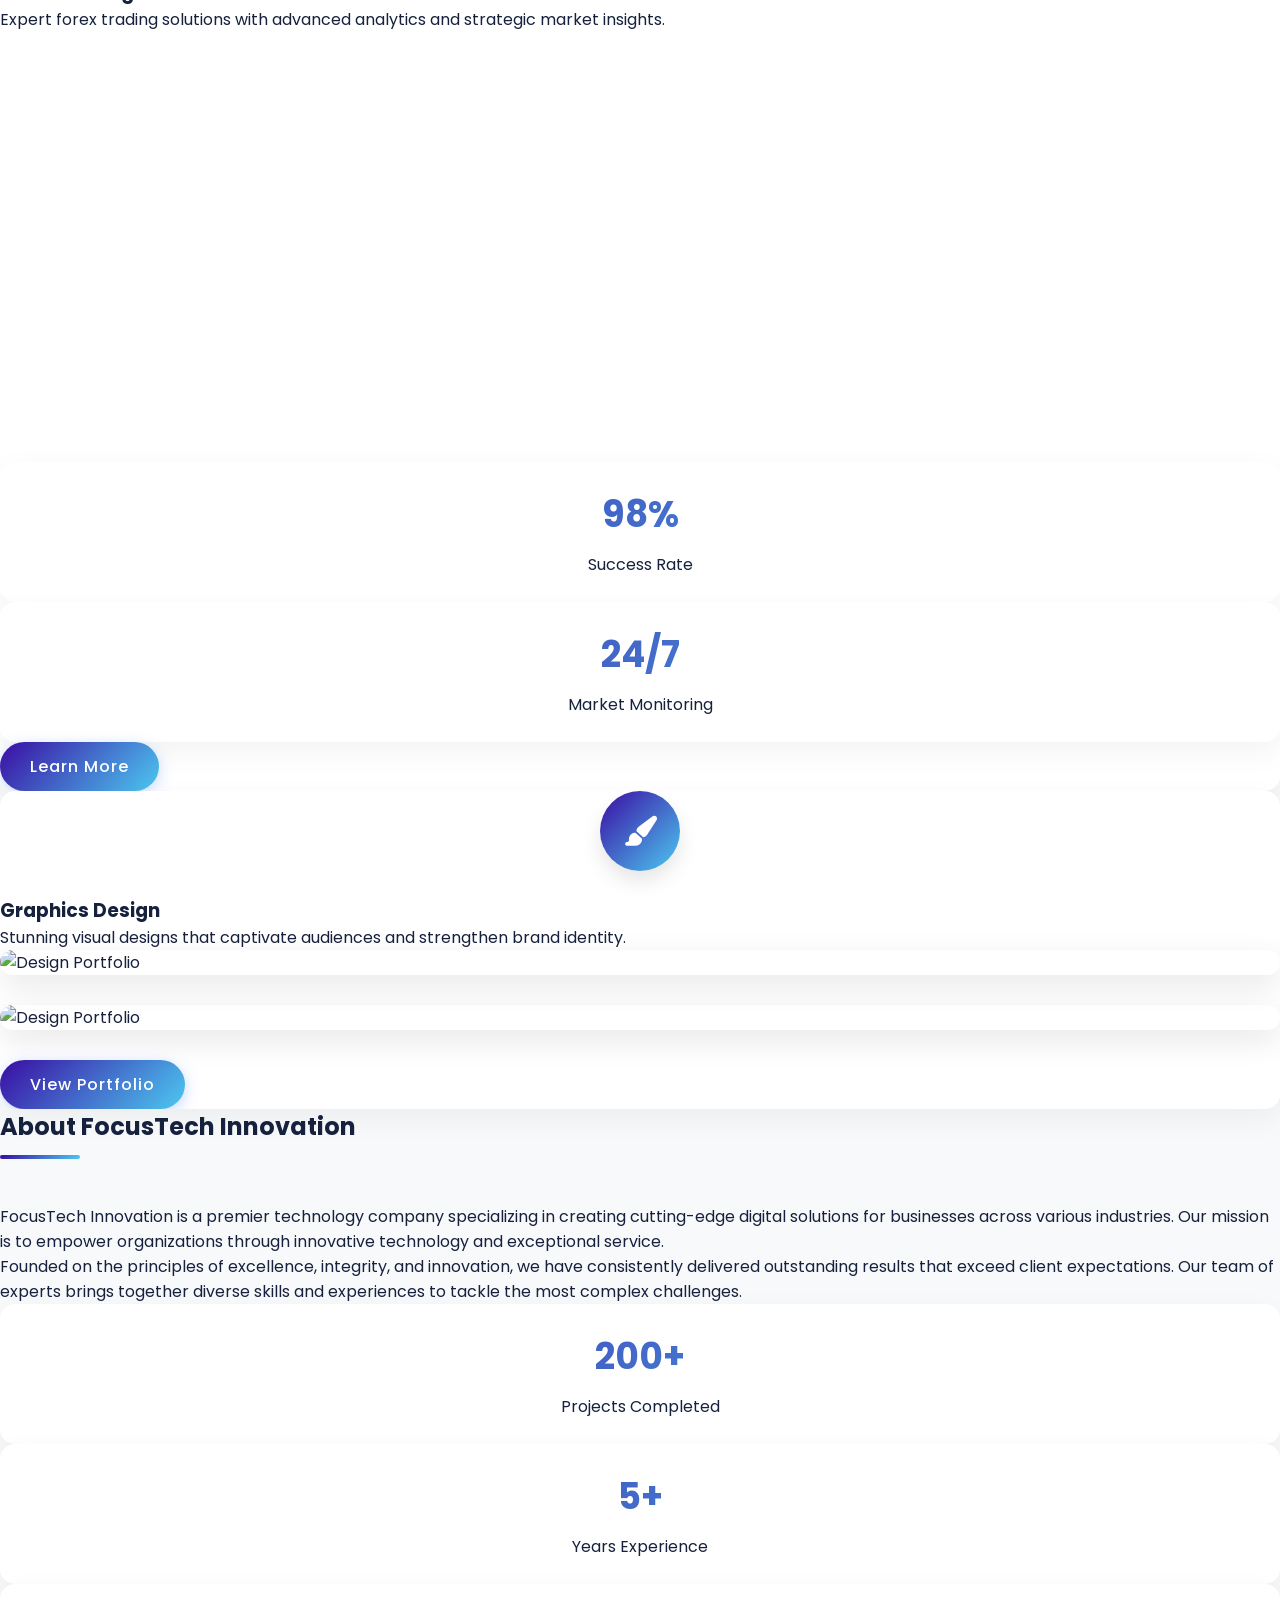
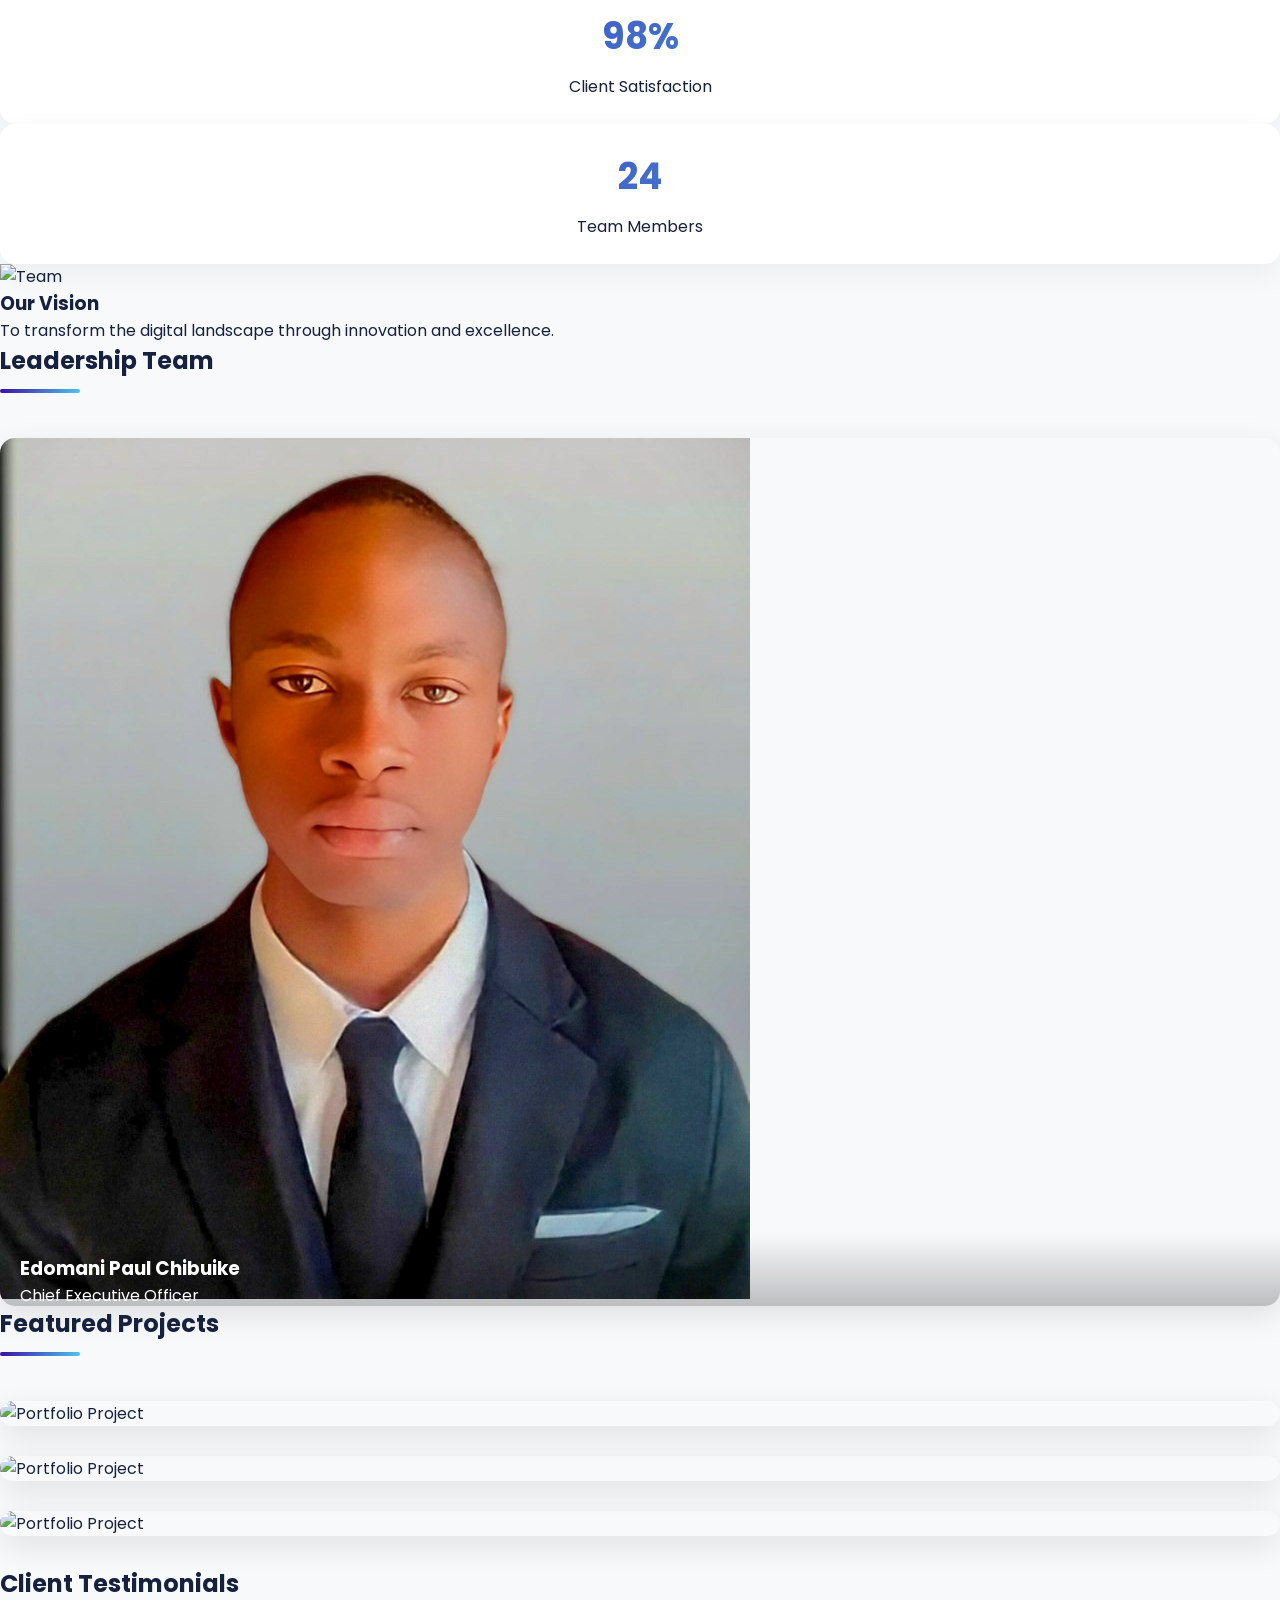
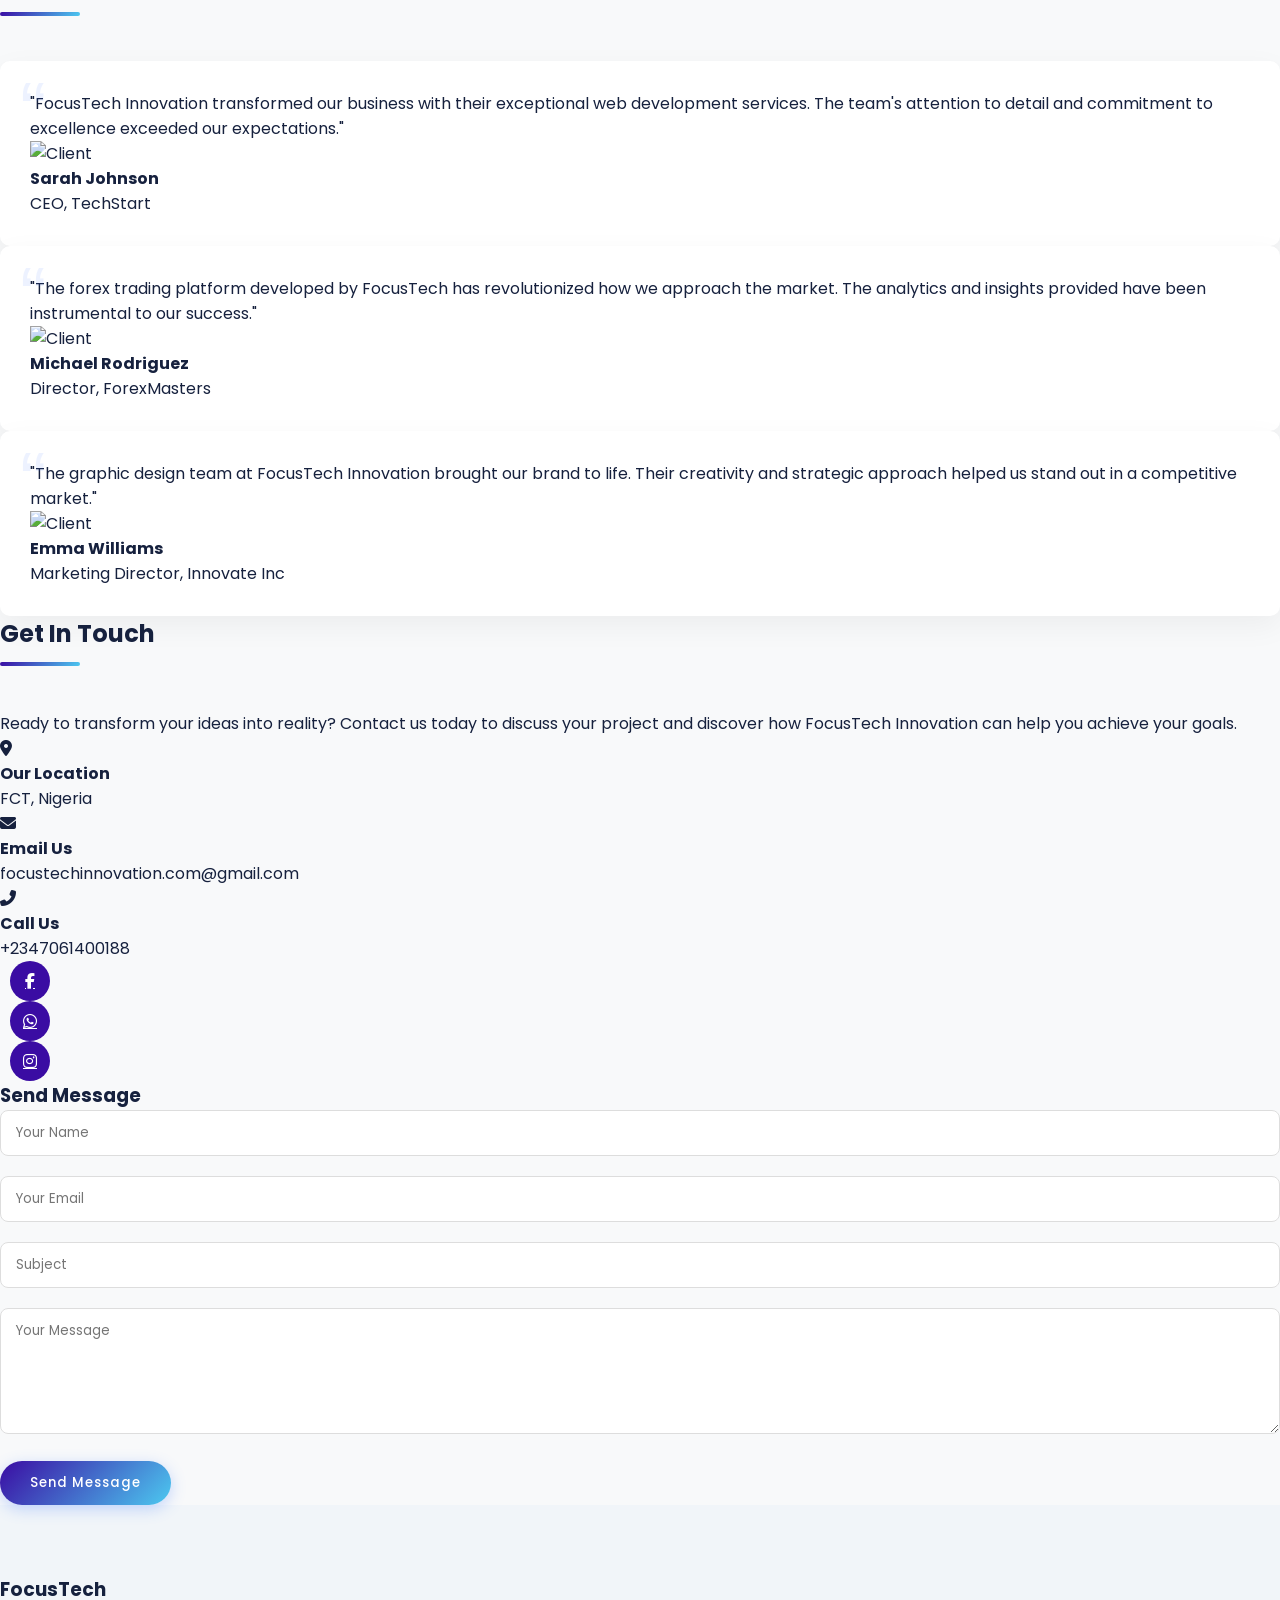
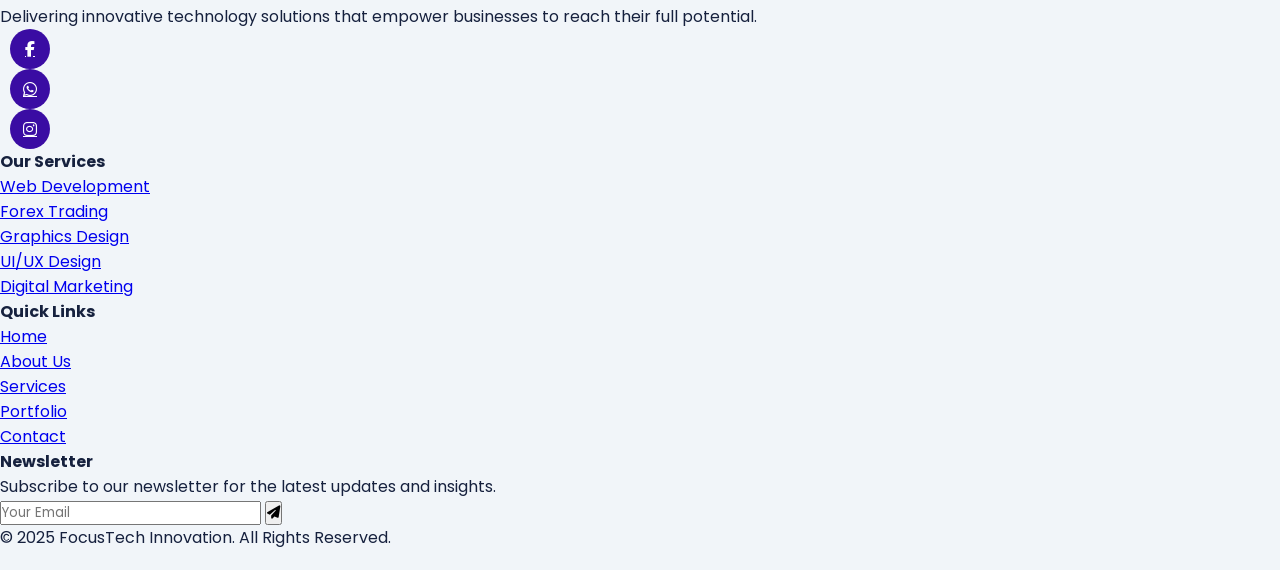
==== commit 9cc2e603: "Update index.html" ====
--- a/index.html
+++ b/index.html
@@ -890,7 +890,7 @@
                         </div>
                         <div>
                             <h4 class="font-semibold">Email Us</h4>
-                            <p class="text-gray-600">focustechinnovation@gmail.com</p>
+                            <p class="text-gray-600">focustechinnovation.com@gmail.com</p>
                         </div>
                     </div>
                     
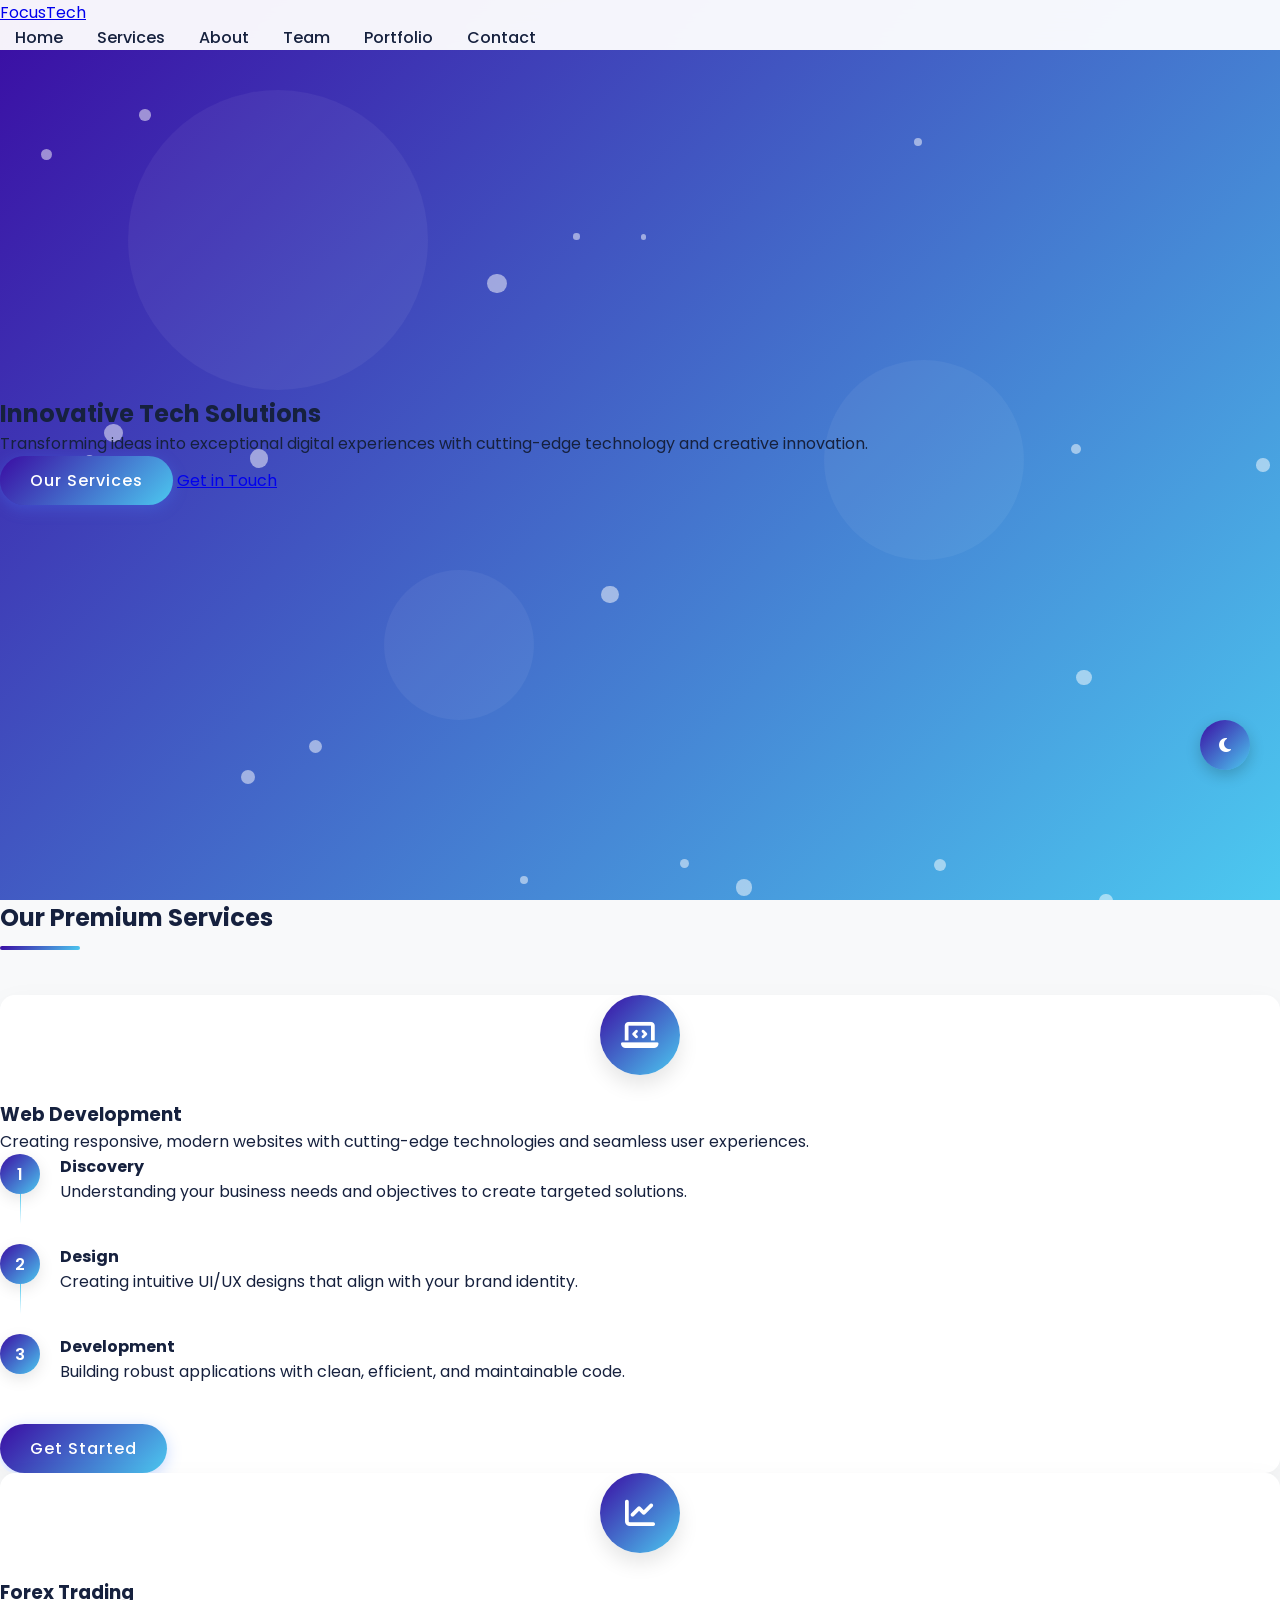
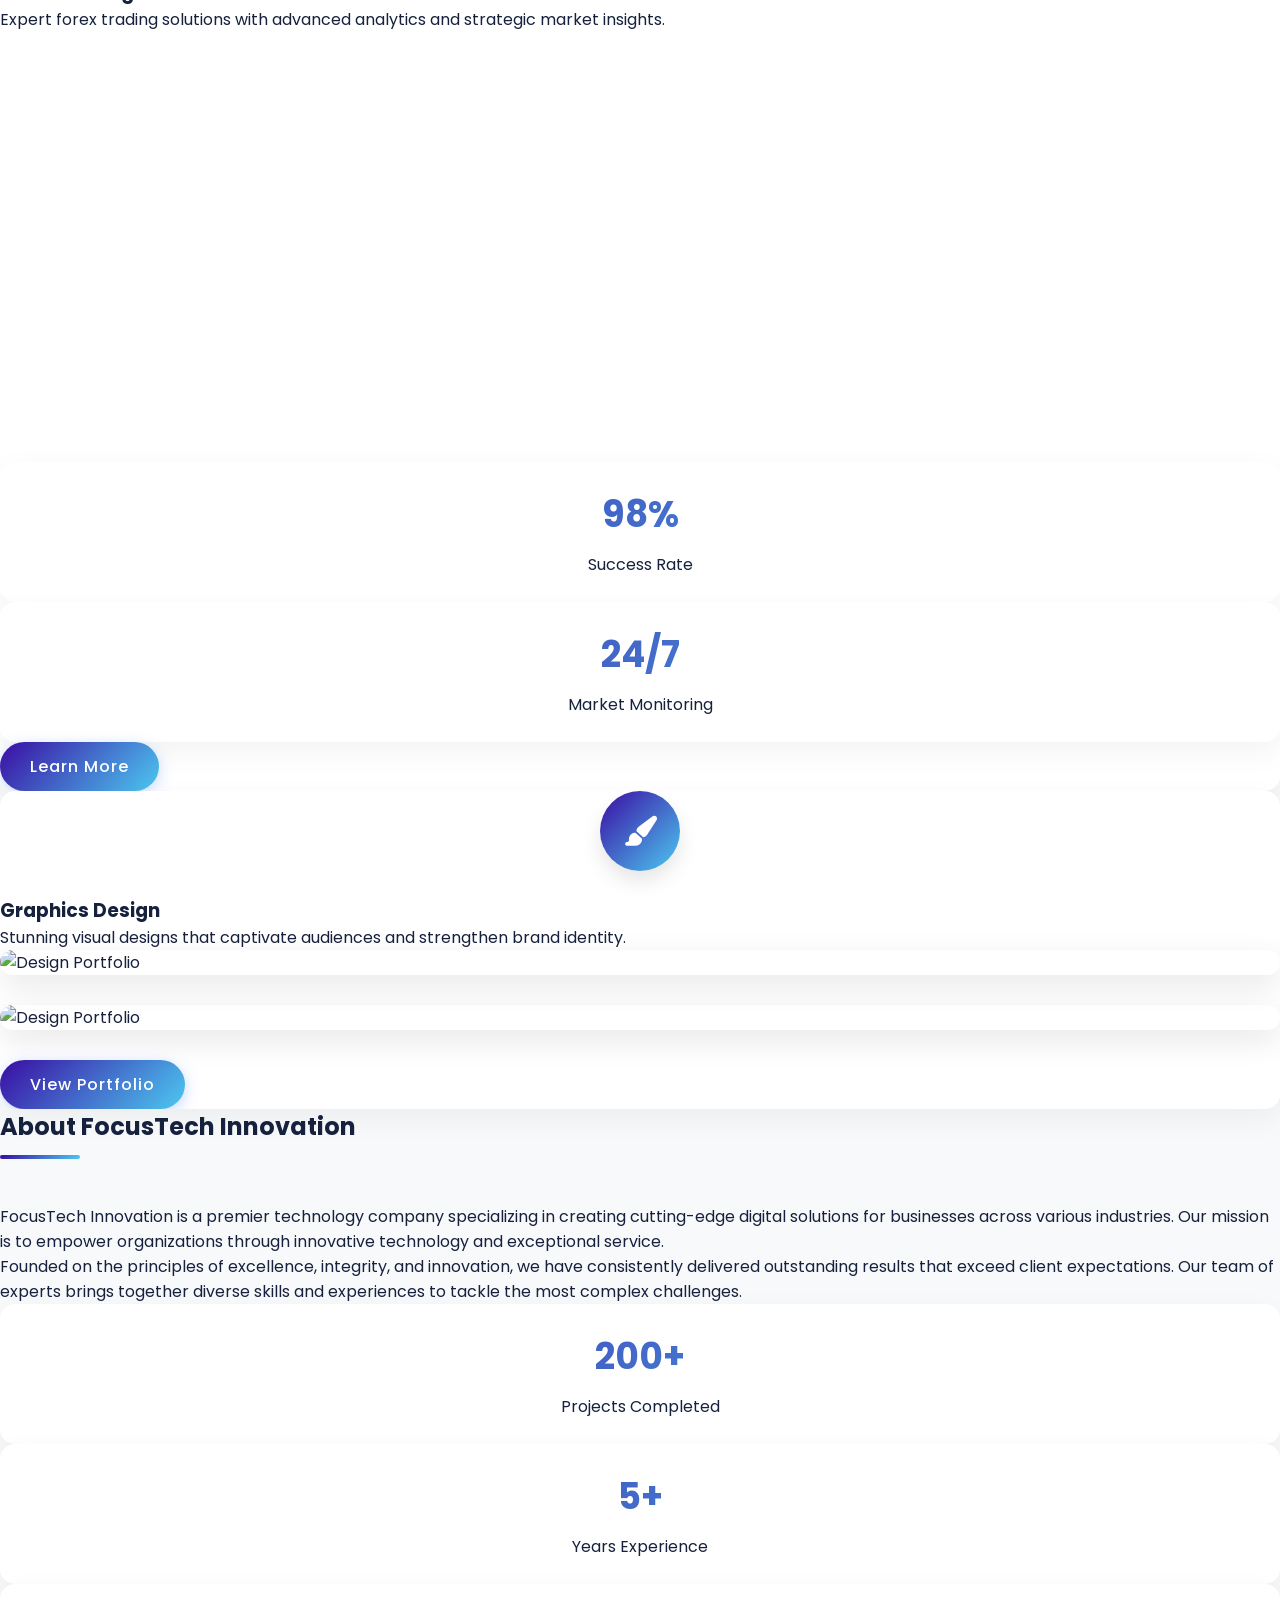
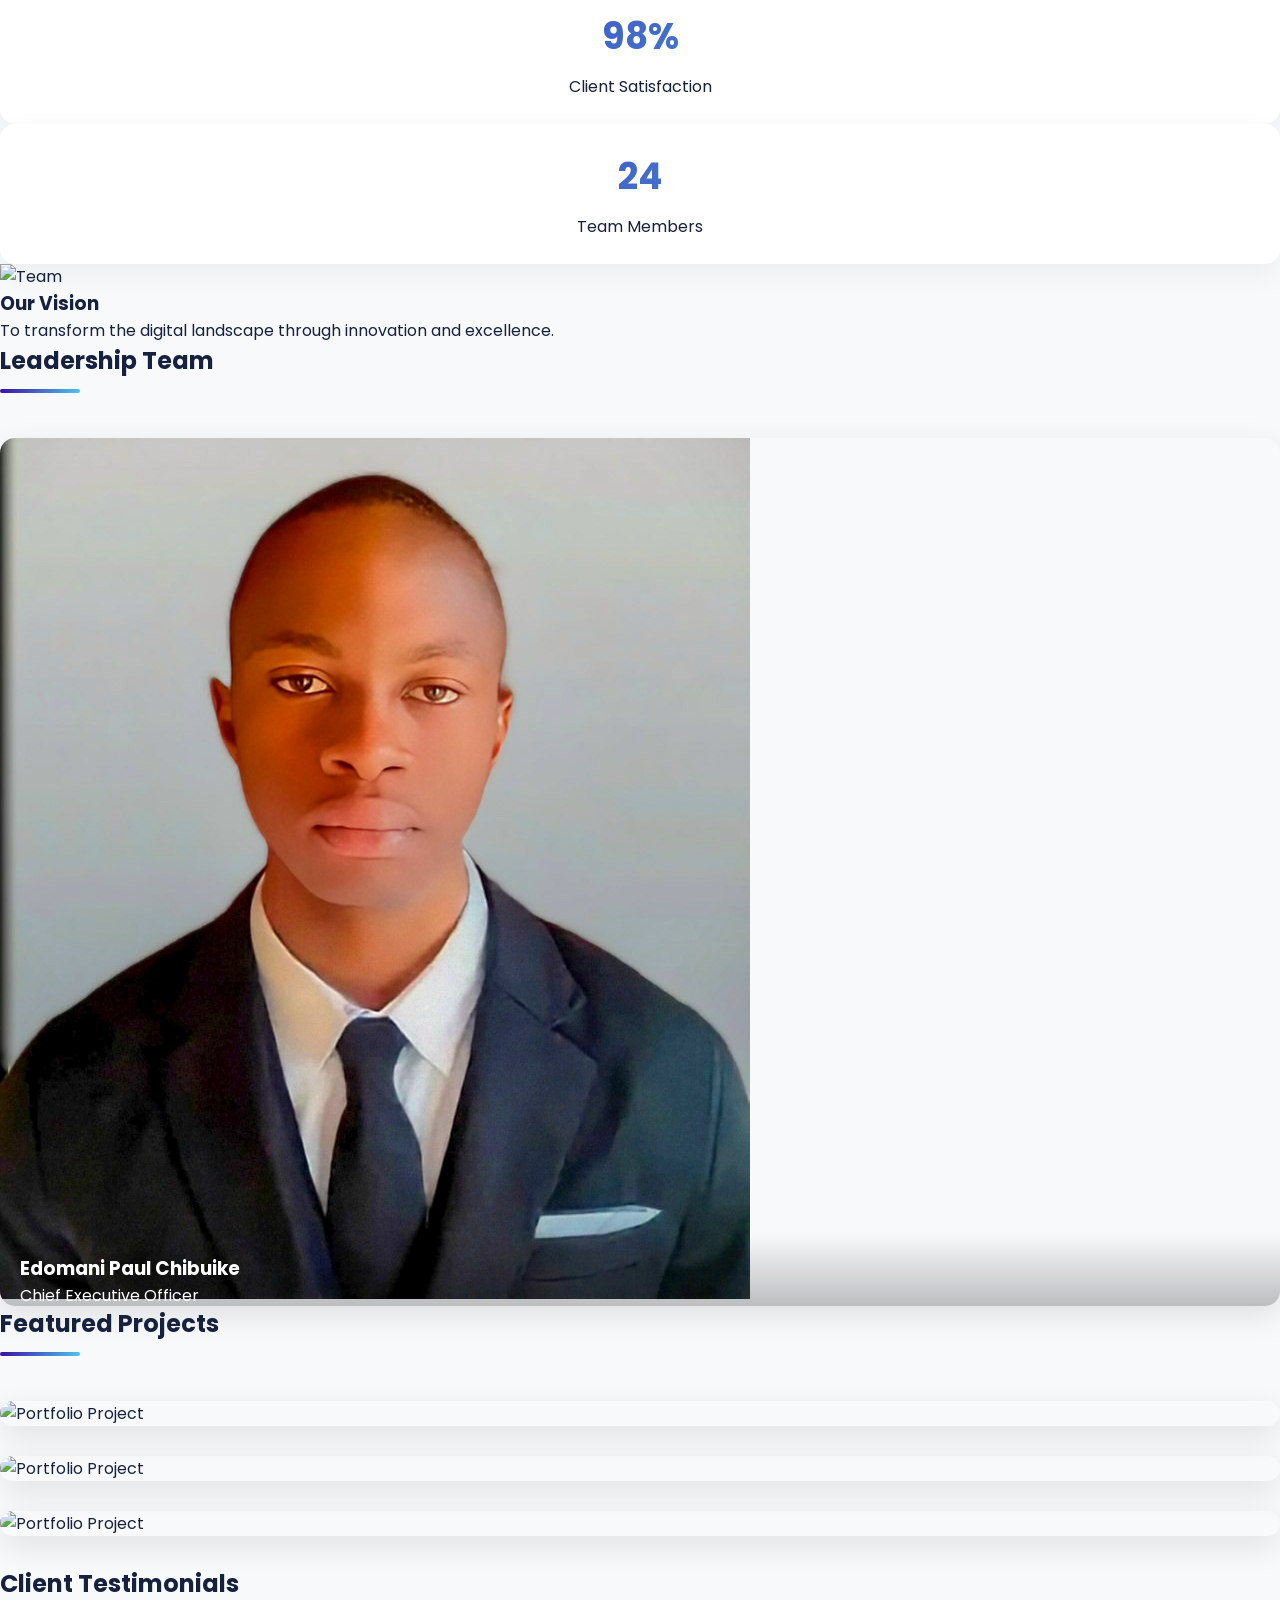
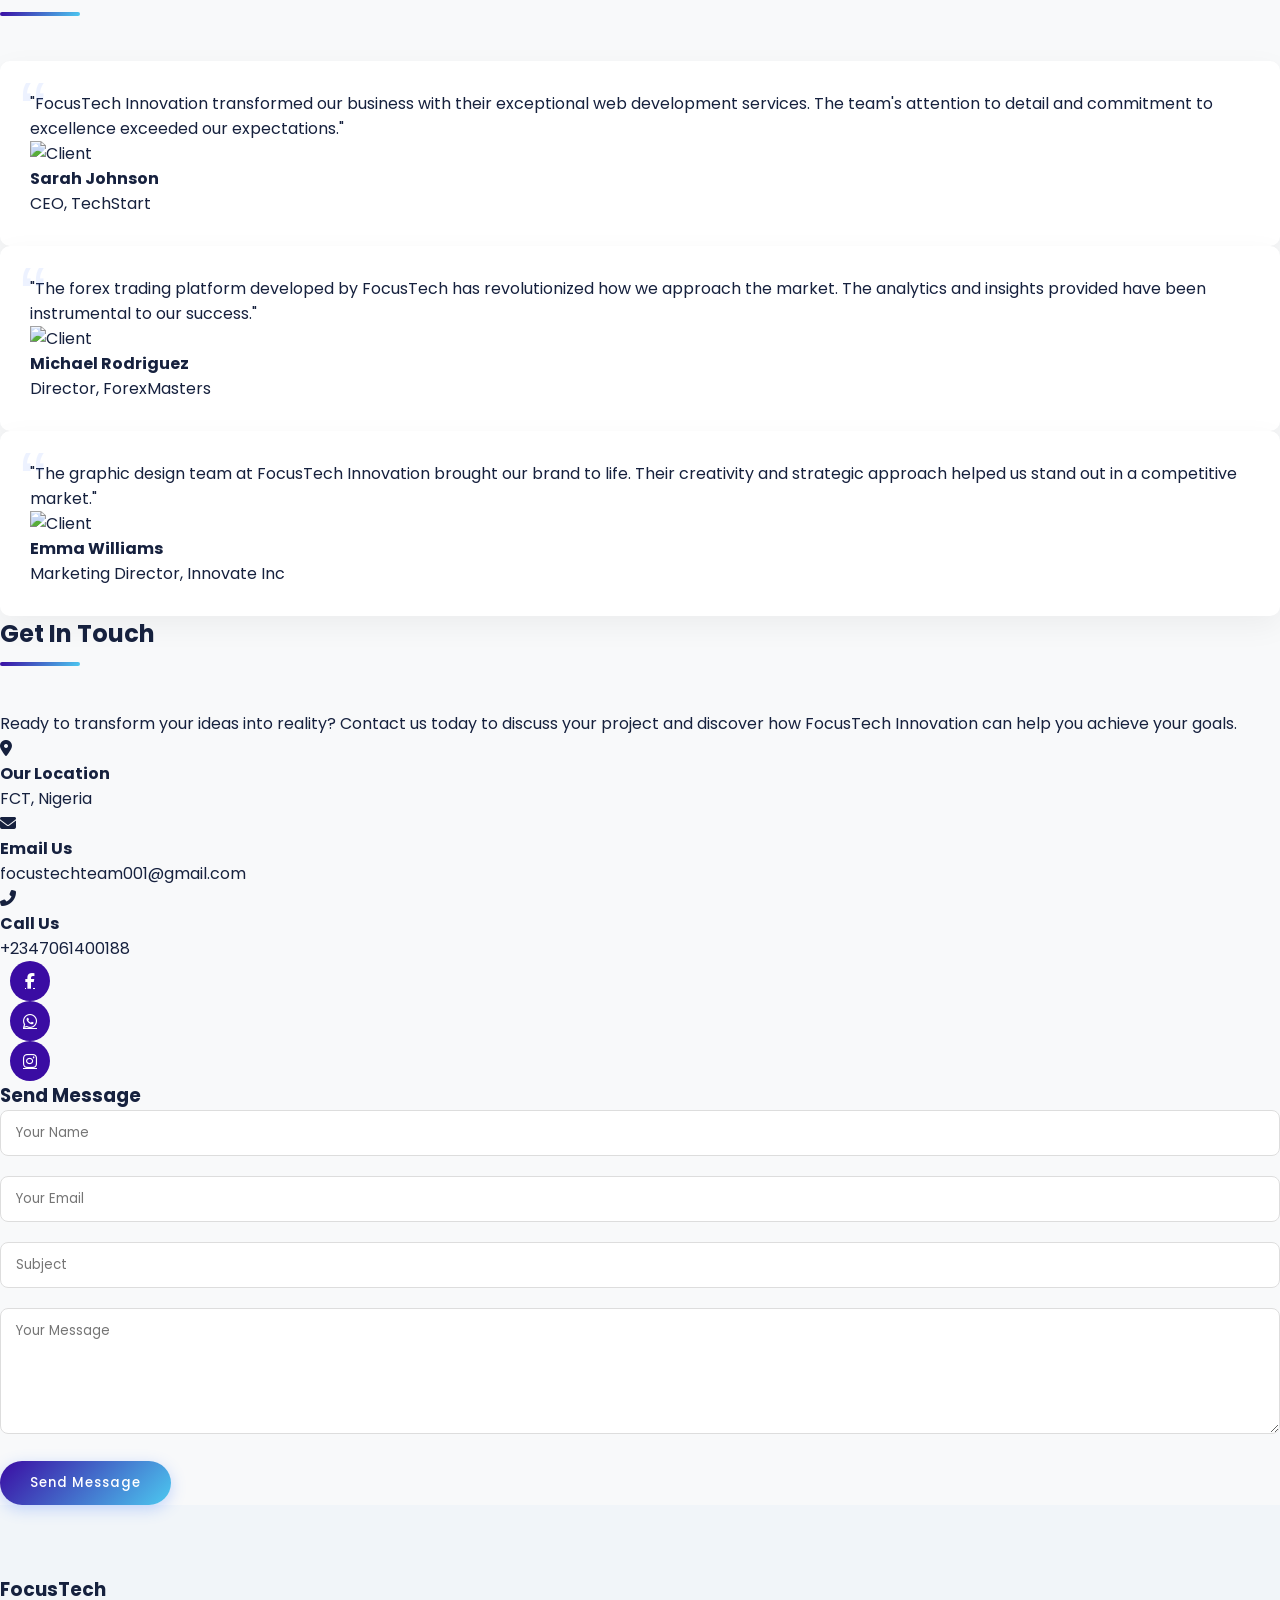
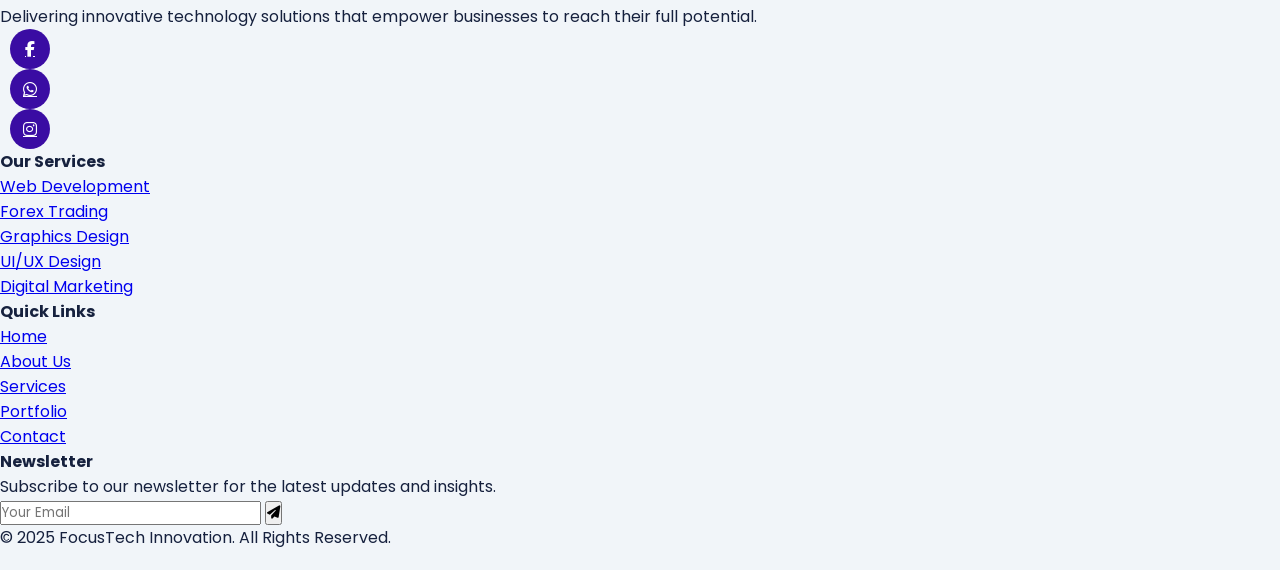
==== commit bfc4ba07: "Update index.html" ====
--- a/index.html
+++ b/index.html
@@ -890,7 +890,7 @@
                         </div>
                         <div>
                             <h4 class="font-semibold">Email Us</h4>
-                            <p class="text-gray-600">focustechinnovation.com@gmail.com</p>
+                            <p class="text-gray-600">focustechteam001@gmail.com</p>
                         </div>
                     </div>
                     
